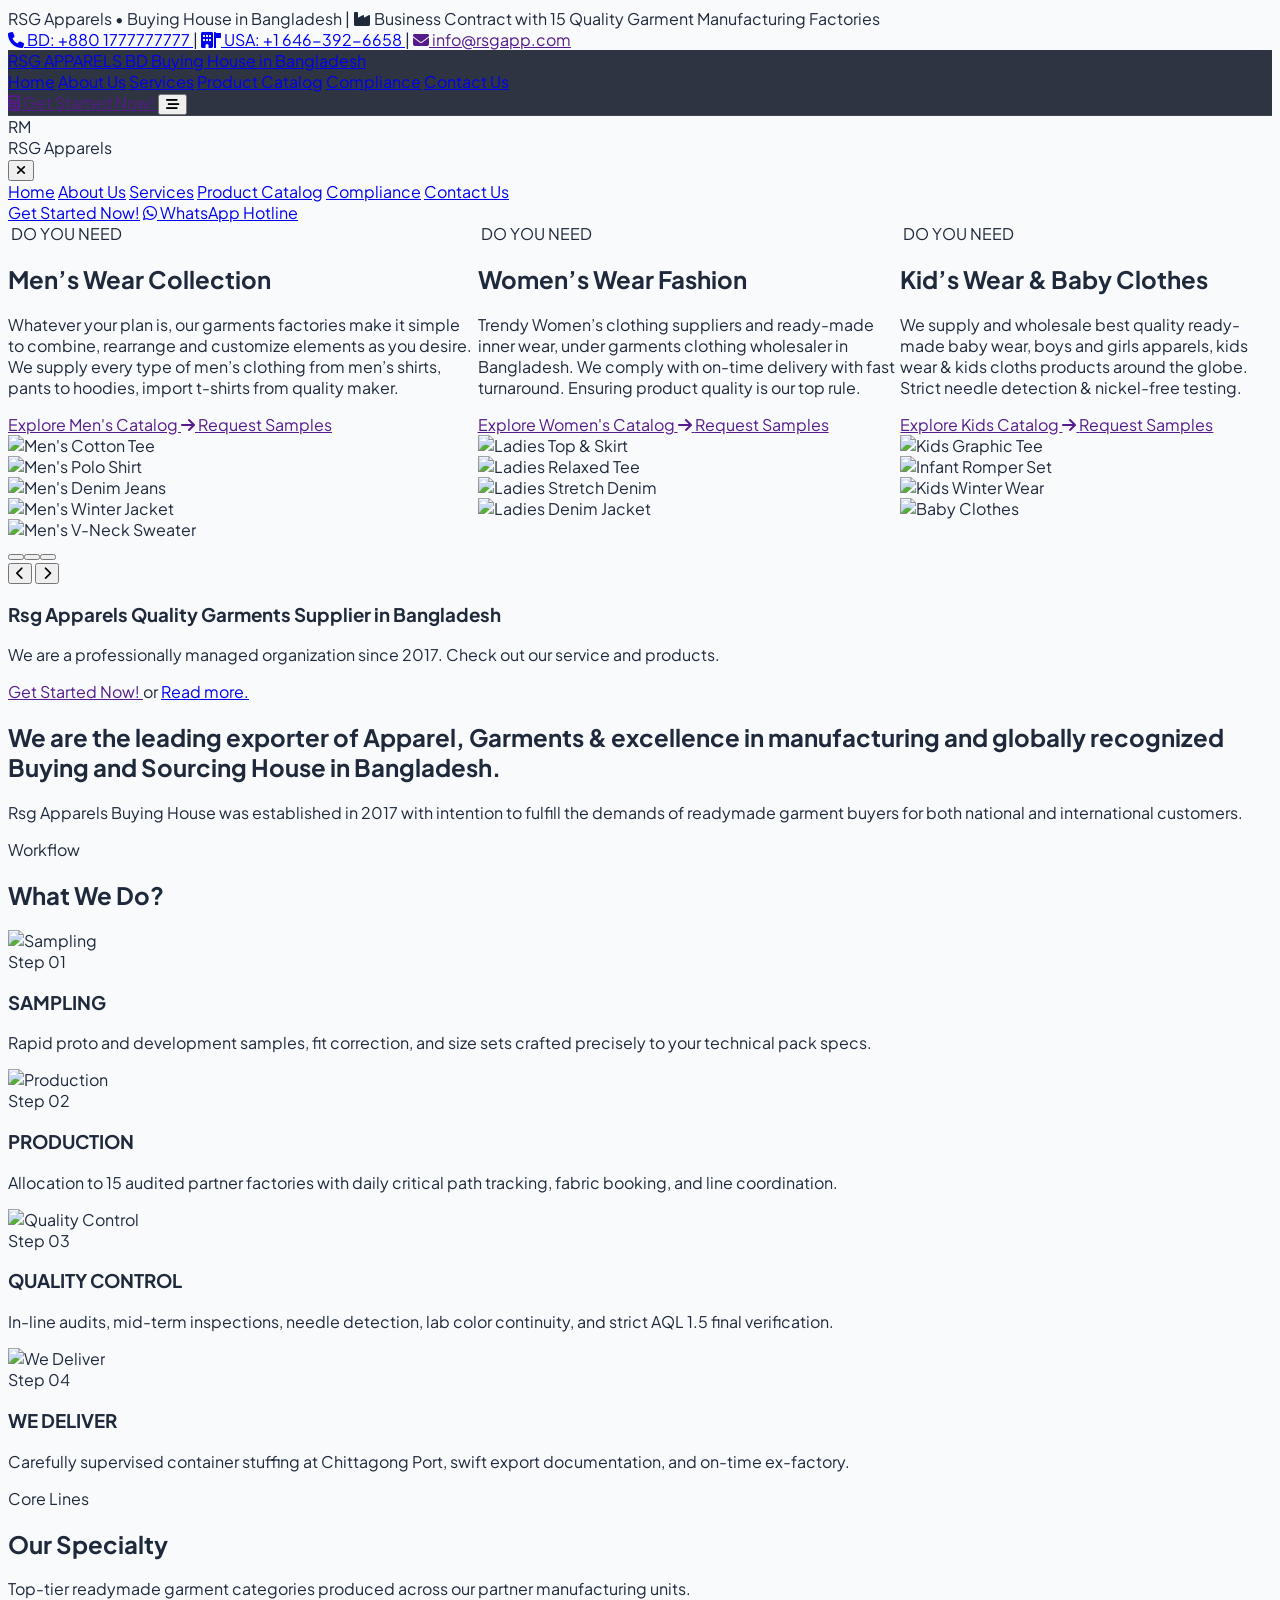
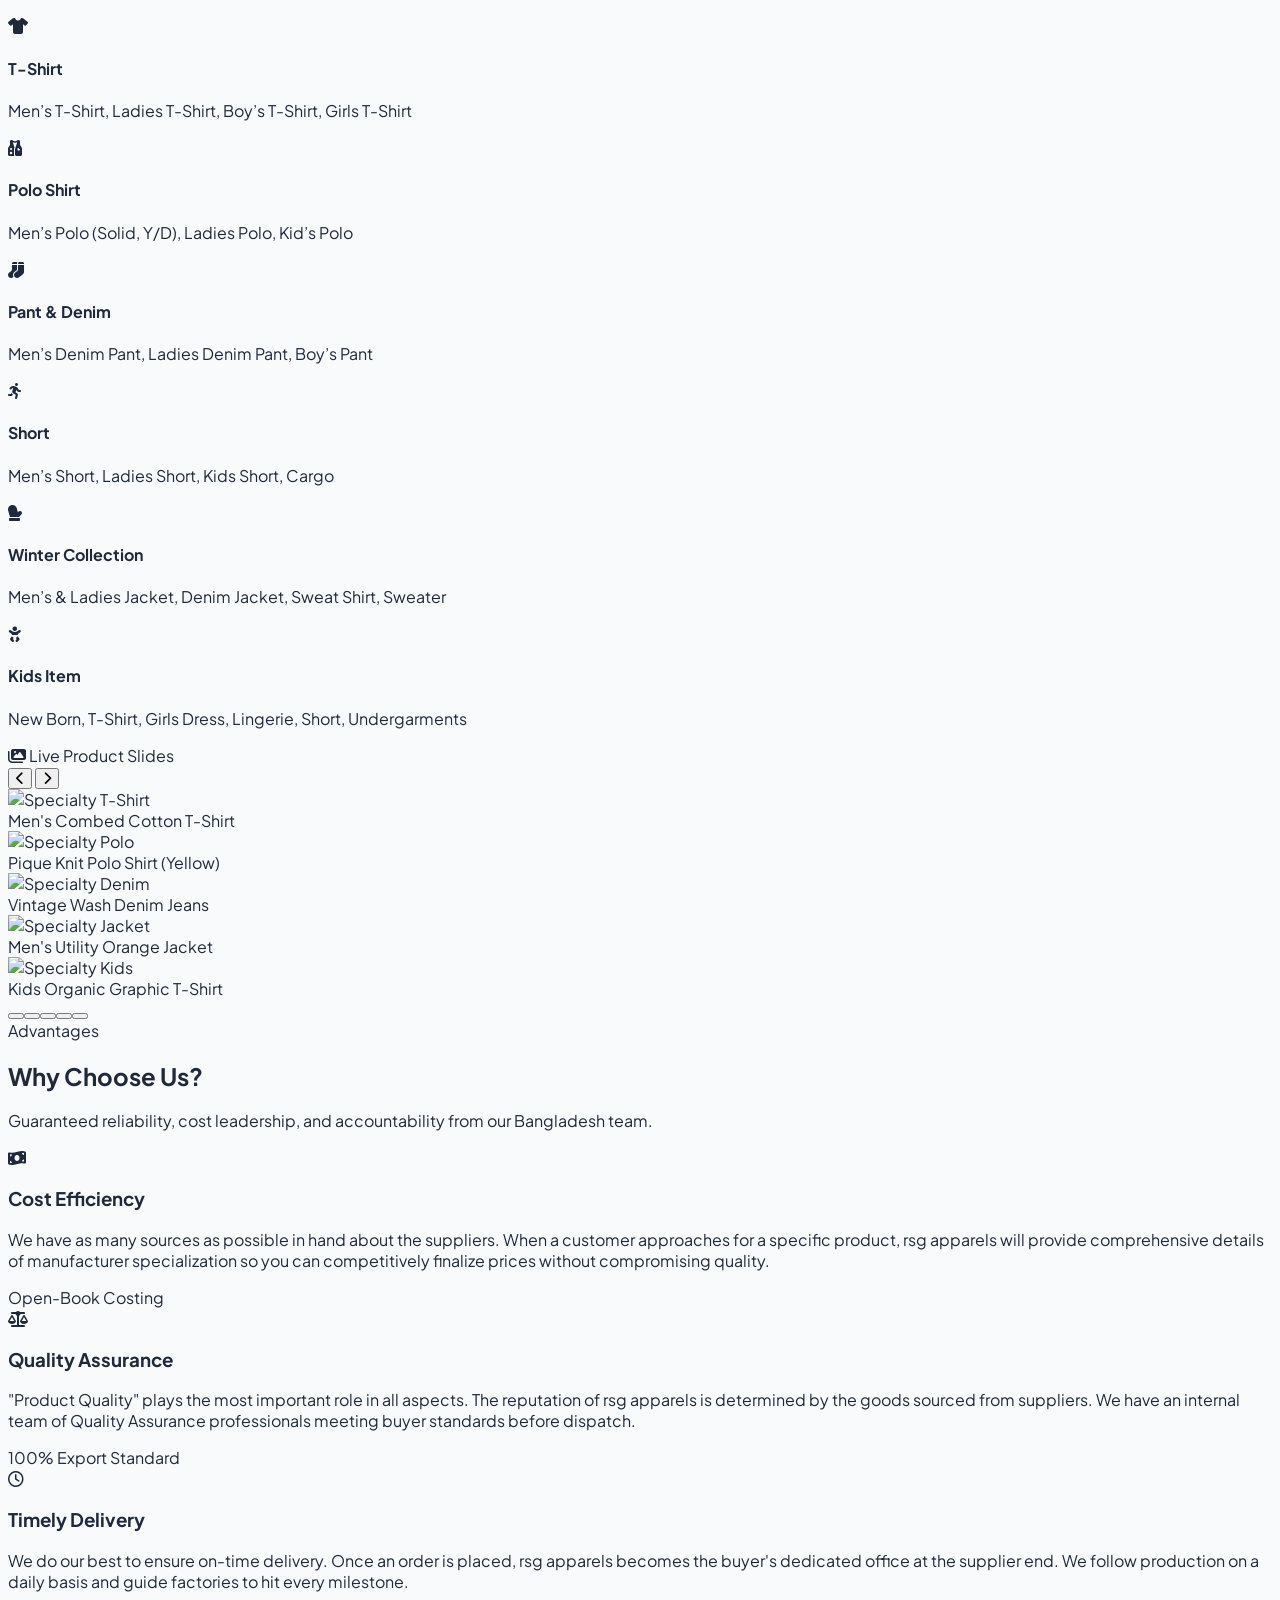
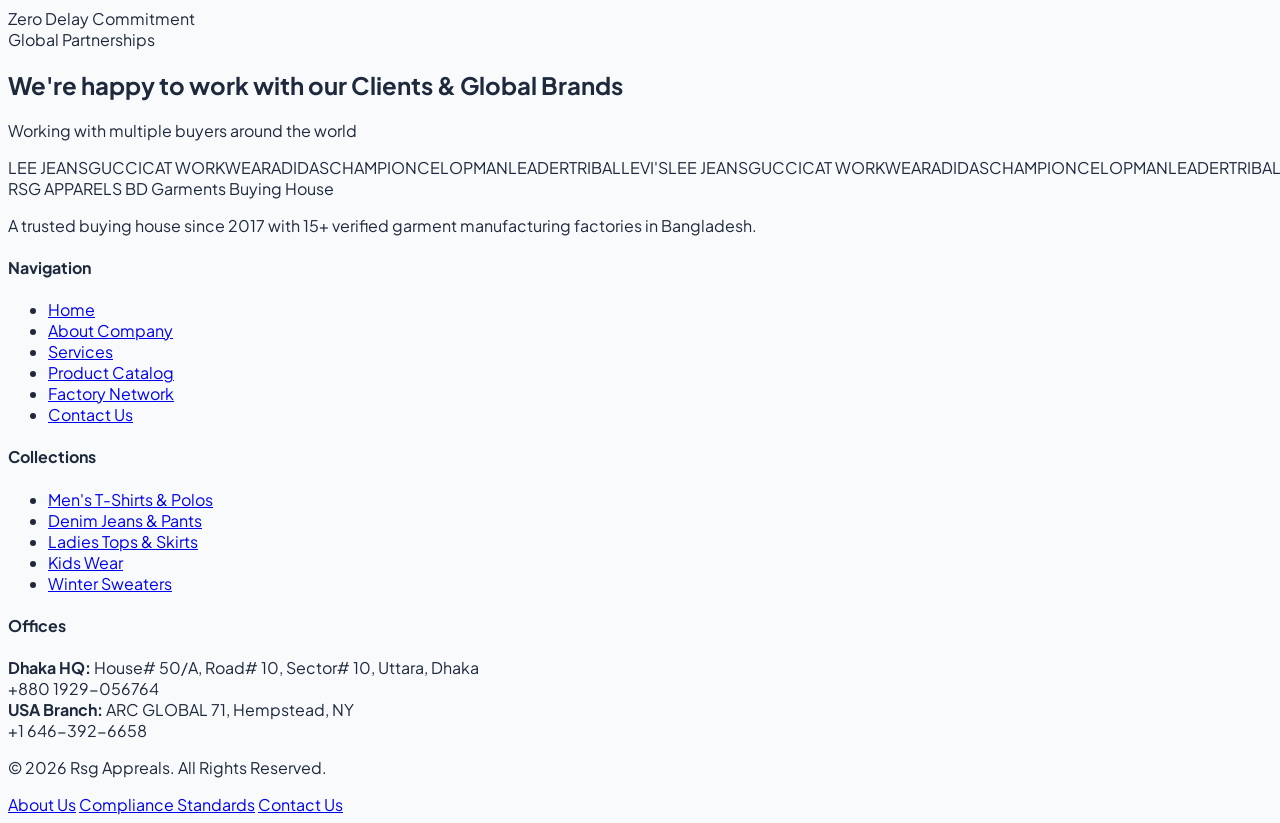
==== index.html @ 6ff05deb "first commit" ====
<!DOCTYPE html>
<html lang="en" class="scroll-smooth">
<head>
  <meta charset="UTF-8">
  <meta name="viewport" content="width=device-width, initial-scale=1.0">
  <title>Home - RSG Apparels | Buying House in Bangladesh</title>
  <meta name="description" content="RSG Apparels is a quality garments supplier and leading exporter of apparel in Bangladesh. Specialized in T-Shirts, Polo Shirts, Denim, Kids wear and Sweaters since 2017.">
  <link rel="canonical" href="">

  <!-- Tailwind CSS CDN -->
  <script src="https://cdn.tailwindcss.com"></script>
  <script>
    tailwind.config = {
      theme: {
        extend: {
          colors: {
            brand: {
              50: '#eff6ff',
              100: '#dbeafe',
              500: '#3b82f6',
              600: '#2563eb',
              700: '#1d4ed8',
              800: '#1e40af',
              900: '#1e3a8a',
              950: '#0f172a',
            },
            accent: {
              amber: '#d97706',
              gold: '#f59e0b',
              navy: '#0b1120',
              slate: '#0f172a'
            }
          },
          fontFamily: {
            sans: ['"Plus Jakarta Sans"', 'sans-serif'],
            editorial: ['"Playfair Display"', 'serif'],
          }
        }
      }
    }
  </script>
  <link rel="stylesheet" href="https://cdnjs.cloudflare.com/ajax/libs/font-awesome/6.5.1/css/all.min.css">
  <link rel="stylesheet" href="assets/css/style.css">
</head>
<body class="bg-slate-50 text-slate-800 antialiased selection:bg-blue-600 selection:text-white">

  <!-- 1. TOP ANNOUNCEMENT BAR -->
  <div class="bg-slate-950 text-slate-300 text-xs py-2 px-4 border-b border-slate-800/80">
    <div class="max-w-7xl mx-auto flex flex-col md:flex-row justify-between items-center gap-2">
      <div class="flex items-center gap-6">
        <span class="flex items-center gap-2">
          <span class="w-2 h-2 rounded-full bg-emerald-400 animate-pulse"></span>
          <span class="font-medium text-slate-200">RSG Apparels  &bull; Buying House in Bangladesh</span>
        </span>
        <span class="hidden lg:inline-block text-slate-600">|</span>
        <span class="hidden lg:flex items-center gap-1.5 text-slate-400">
          <i class="fa-solid fa-industry text-blue-400"></i> Business Contract with 15 Quality Garment Manufacturing Factories
        </span>
      </div>

      <div class="flex items-center gap-4 text-slate-300 text-[11px]">
        <a href="tel:+8801777777777" class="hover:text-amber-400 transition flex items-center gap-1">
          <i class="fa-solid fa-phone text-blue-400"></i> BD: +880 1777777777
        </a>
        <span class="text-slate-600">|</span>
        <a href="tel:+16463926658" class="hover:text-amber-400 transition flex items-center gap-1">
          <i class="fa-solid fa-building-flag text-amber-400"></i> USA: +1 646-392-6658
        </a>
        <span class="text-slate-600">|</span>
        <a href="" class="hover:text-blue-400 transition flex items-center gap-1">
          <i class="fa-solid fa-envelope text-blue-400"></i> info@rsgapp.com
        </a>
      </div>
    </div>
  </div>

  <!-- 2. MAIN NAVIGATION -->
  <header id="main-navbar" class="glass-nav fixed top-0 left-0 right-0 z-40 transition-all duration-300 py-4 mt-8">
    <div class="max-w-7xl mx-auto px-4 sm:px-6 lg:px-8 flex items-center justify-between">
      <!-- Logo -->
      <a href="index.html" class="flex items-center gap-3 group">
        <!-- <div class="w-10 h-10 rounded-xl bg-gradient-to-br from-blue-600 to-indigo-700 flex items-center justify-center text-white font-black text-xl shadow-lg shadow-blue-500/30 group-hover:scale-105 transition">
          RM
        </div> -->
        <div>
          <span class="text-lg font-extrabold tracking-tight text-white block leading-none">
            RSG APPARELS <span class="text-amber-400 font-semibold">BD</span>
          </span>
          <span class="text-[10px] tracking-widest uppercase text-slate-400 font-medium block mt-0.5">
            Buying House in Bangladesh
          </span>
        </div>
      </a>

      <!-- Desktop Nav Menu -->
      <nav class="hidden lg:flex items-center gap-8">
        <a href="index.html" class="text-sm font-semibold text-blue-400 transition">Home</a>
        <a href="about.html" class="text-sm font-medium text-slate-200 hover:text-white transition">About Us</a>
        <a href="#" class="text-sm font-medium text-slate-200 hover:text-white transition">Services</a>
        <a href="#" class="text-sm font-medium text-slate-200 hover:text-white transition">Product Catalog</a>
        <a href="#" class="text-sm font-medium text-slate-200 hover:text-white transition">Compliance</a>
        <a href="#" class="text-sm font-medium text-slate-200 hover:text-white transition">Contact Us</a>
      </nav>

      <!-- Action Button & Mobile Toggle -->
      <div class="flex items-center gap-3">
        <a href="" class="hidden sm:inline-flex items-center gap-2 px-4 py-2.5 rounded-xl bg-gradient-to-r from-blue-600 to-blue-700 hover:from-blue-500 hover:to-blue-600 text-white text-xs font-bold uppercase tracking-wider shadow-lg shadow-blue-600/30 transition">
          <i class="fa-solid fa-calculator"></i> Get Started Now!
        </a>
        <button id="mobile-menu-open" class="lg:hidden p-2 text-slate-200 hover:text-white focus:outline-none" aria-label="Open menu">
          <i class="fa-solid fa-bars-staggered text-xl"></i>
        </button>
      </div>
    </div>
  </header>

  <!-- MOBILE MENU DRAWER -->
  <div id="mobile-backdrop" class="fixed inset-0 bg-slate-950/80 backdrop-blur-sm z-50 hidden transition-opacity"></div>
  <div id="mobile-drawer" class="fixed top-0 right-0 bottom-0 w-80 bg-slate-900 border-l border-slate-800 z-50 p-6 flex flex-col justify-between transform translate-x-full transition-transform duration-300 ease-in-out">
    <div>
      <div class="flex items-center justify-between pb-6 border-b border-slate-800">
        <div class="flex items-center gap-2">
          <div class="w-8 h-8 rounded-lg bg-blue-600 flex items-center justify-center text-white font-bold text-sm">RM</div>
          <span class="font-bold text-white text-sm">RSG Apparels </span>
        </div>
        <button id="mobile-menu-close" class="text-slate-400 hover:text-white p-2">
          <i class="fa-solid fa-xmark text-lg"></i>
        </button>
      </div>

      <div class="py-6 flex flex-col gap-4">
        <a href="index.html" class="text-blue-400 font-semibold text-sm">Home</a>
        <a href="about.html" class="text-slate-300 hover:text-white text-sm">About Us</a>
        <a href="#" class="text-slate-300 hover:text-white text-sm">Services</a>
        <a href="#" class="text-slate-300 hover:text-white text-sm">Product Catalog</a>
        <a href="#" class="text-slate-300 hover:text-white text-sm">Compliance</a>
        <a href="#" class="text-slate-300 hover:text-white text-sm">Contact Us</a>
      </div>
    </div>

    <div class="pt-6 border-t border-slate-800 flex flex-col gap-3">
      <a href="contact.html#rfq-section" class="w-full py-3 bg-blue-600 text-white text-xs font-bold uppercase text-center rounded-xl">Get Started Now!</a>
      <a href="https://wa.me/8801777777777" target="_blank" class="w-full py-3 bg-emerald-600 text-white text-xs font-bold uppercase text-center rounded-xl flex items-center justify-center gap-2">
        <i class="fa-brands fa-whatsapp text-sm"></i> WhatsApp Hotline
      </a>
    </div>
  </div>

  <!-- 3. HERO SLIDER (Product Images + Short Text with Interactive Navigation) -->
  <section class="relative bg-slate-950 pt-28 pb-10 overflow-hidden text-white min-h-[640px] flex items-center">
    
    <!-- Ambient mesh gradients behind slider -->
    <div class="absolute top-1/3 left-1/4 w-96 h-96 bg-blue-600/15 rounded-full blur-3xl pointer-events-none"></div>
    <div class="absolute bottom-10 right-1/4 w-96 h-96 bg-amber-500/10 rounded-full blur-3xl pointer-events-none"></div>

    <div id="hero-slider" class="relative max-w-7xl mx-auto px-4 sm:px-6 lg:px-8 w-full z-10 py-4 sm:py-8">
      
      <!-- Slider Track Wrapper (Clean horizontal viewport) -->
      <div class="overflow-hidden w-full relative rounded-2xl">
        <div id="hero-track" class="hero-slider-track flex items-stretch">
          
          <!-- Slide 1: Men's Wear -->
          <div class="hero-slide w-full flex-shrink-0 min-w-full grid grid-cols-1 lg:grid-cols-12 gap-6 lg:gap-10 items-center">
            <div class="lg:col-span-6 space-y-3 sm:space-y-4">
              <div class="inline-flex items-center gap-2 px-3 py-1 rounded-full bg-blue-900/50 border border-blue-500/30 text-blue-300 text-xs font-semibold">
                <i class="fa-solid fa-sparkles text-amber-400"></i> DO YOU NEED
              </div>
              <h1 class="text-3xl sm:text-4xl lg:text-6xl font-extrabold tracking-tight text-white leading-tight">
                Men’s Wear <span class="text-transparent bg-clip-text bg-gradient-to-r from-blue-400 to-sky-300">Collection</span>
              </h1>
              <p class="text-sm sm:text-base text-slate-300 leading-relaxed max-w-xl font-normal">
                Whatever your plan is, our garments factories make it simple to combine, rearrange and customize elements as you desire. We supply every type of men’s clothing from men’s shirts, pants to hoodies, import t-shirts from quality maker.
              </p>
              <div class="pt-2 flex flex-wrap gap-3 sm:gap-4 items-center">
                <a href="" class="px-5 sm:px-6 py-3 sm:py-3.5 rounded-xl bg-blue-600 hover:bg-blue-500 text-white font-bold text-xs uppercase tracking-wider shadow-lg shadow-blue-600/30 transition flex items-center gap-2">
                  <span>Explore Men's Catalog</span>
                  <i class="fa-solid fa-arrow-right text-xs"></i>
                </a>
                <a href="" class="px-5 sm:px-6 py-3 sm:py-3.5 rounded-xl bg-slate-800 hover:bg-slate-700 text-white font-semibold text-xs uppercase tracking-wider border border-slate-700 transition">
                  Request Samples
                </a>
              </div>
            </div>
            
            <div class="lg:col-span-6">
              <div class="grid grid-cols-3 gap-2.5 sm:gap-3 p-2.5 sm:p-3 bg-slate-900/60 rounded-2xl sm:rounded-3xl border border-slate-800 backdrop-blur-md">
                <div class="overflow-hidden rounded-xl sm:rounded-2xl h-36 sm:h-44 bg-slate-800">
                  <img src="https://images.unsplash.com/photo-1521572267360-ee0c2909d518?auto=format&fit=crop&w=600&q=80" alt="Men's Cotton Tee" class="w-full h-full object-cover hover:scale-110 transition duration-500">
                </div>
                <div class="overflow-hidden rounded-xl sm:rounded-2xl h-36 sm:h-44 bg-slate-800">
                  <img src="https://images.unsplash.com/photo-1581655353564-df123a1eb820?auto=format&fit=crop&w=600&q=80" alt="Men's Polo Shirt" class="w-full h-full object-cover hover:scale-110 transition duration-500">
                </div>
                <div class="overflow-hidden rounded-xl sm:rounded-2xl h-36 sm:h-44 bg-slate-800">
                  <img src="https://images.unsplash.com/photo-1542272604-787c3835535d?auto=format&fit=crop&w=600&q=80" alt="Men's Denim Jeans" class="w-full h-full object-cover hover:scale-110 transition duration-500">
                </div>
                <div class="col-span-2 overflow-hidden rounded-xl sm:rounded-2xl h-36 sm:h-44 bg-slate-800">
                  <img src="https://images.unsplash.com/photo-1548883354-7622d03aca27?auto=format&fit=crop&w=800&q=80" alt="Men's Winter Jacket" class="w-full h-full object-cover hover:scale-110 transition duration-500">
                </div>
                <div class="overflow-hidden rounded-xl sm:rounded-2xl h-36 sm:h-44 bg-slate-800">
                  <img src="https://images.unsplash.com/photo-1620799140408-edc6dcb6d633?auto=format&fit=crop&w=600&q=80" alt="Men's V-Neck Sweater" class="w-full h-full object-cover hover:scale-110 transition duration-500">
                </div>
              </div>
            </div>
          </div>

          <!-- Slide 2: Women's Wear -->
          <div class="hero-slide w-full flex-shrink-0 min-w-full grid grid-cols-1 lg:grid-cols-12 gap-6 lg:gap-10 items-center">
            <div class="lg:col-span-6 space-y-3 sm:space-y-4">
              <div class="inline-flex items-center gap-2 px-3 py-1 rounded-full bg-pink-900/40 border border-pink-500/30 text-pink-300 text-xs font-semibold">
                <i class="fa-solid fa-sparkles text-amber-400"></i> DO YOU NEED
              </div>
              <h2 class="text-3xl sm:text-4xl lg:text-6xl font-extrabold tracking-tight text-white leading-tight">
                Women’s Wear <span class="text-transparent bg-clip-text bg-gradient-to-r from-pink-400 to-amber-300">Fashion</span>
              </h2>
              <p class="text-sm sm:text-base text-slate-300 leading-relaxed max-w-xl font-normal">
                Trendy Women’s clothing suppliers and ready-made inner wear, under garments clothing wholesaler in Bangladesh. We comply with on-time delivery with fast turnaround. Ensuring product quality is our top rule.
              </p>
              <div class="pt-2 flex flex-wrap gap-3 sm:gap-4 items-center">
                <a href="" class="px-5 sm:px-6 py-3 sm:py-3.5 rounded-xl bg-pink-600 hover:bg-pink-500 text-white font-bold text-xs uppercase tracking-wider shadow-lg shadow-pink-600/30 transition flex items-center gap-2">
                  <span>Explore Women's Catalog</span>
                  <i class="fa-solid fa-arrow-right text-xs"></i>
                </a>
                <a href="" class="px-5 sm:px-6 py-3 sm:py-3.5 rounded-xl bg-slate-800 hover:bg-slate-700 text-white font-semibold text-xs uppercase tracking-wider border border-slate-700 transition">
                  Request Samples
                </a>
              </div>
            </div>
            
            <div class="lg:col-span-6">
              <div class="grid grid-cols-3 gap-2.5 sm:gap-3 p-2.5 sm:p-3 bg-slate-900/60 rounded-2xl sm:rounded-3xl border border-slate-800 backdrop-blur-md">
                <div class="col-span-2 overflow-hidden rounded-xl sm:rounded-2xl h-36 sm:h-44 bg-slate-800">
                  <img src="https://images.unsplash.com/photo-1515886657613-9f3515b0c78f?auto=format&fit=crop&w=800&q=80" alt="Ladies Top & Skirt" class="w-full h-full object-cover hover:scale-110 transition duration-500">
                </div>
                <div class="overflow-hidden rounded-xl sm:rounded-2xl h-36 sm:h-44 bg-slate-800">
                  <img src="https://images.unsplash.com/photo-1503342217505-b0a15ec3261c?auto=format&fit=crop&w=600&q=80" alt="Ladies Relaxed Tee" class="w-full h-full object-cover hover:scale-110 transition duration-500">
                </div>
                <div class="overflow-hidden rounded-xl sm:rounded-2xl h-36 sm:h-44 bg-slate-800">
                  <img src="https://images.unsplash.com/photo-1541099649105-f69ad21f3246?auto=format&fit=crop&w=600&q=80" alt="Ladies Stretch Denim" class="w-full h-full object-cover hover:scale-110 transition duration-500">
                </div>
                <div class="col-span-2 overflow-hidden rounded-xl sm:rounded-2xl h-36 sm:h-44 bg-slate-800">
                  <img src="https://images.unsplash.com/photo-1525457136159-8878648a7ad0?auto=format&fit=crop&w=800&q=80" alt="Ladies Denim Jacket" class="w-full h-full object-cover hover:scale-110 transition duration-500">
                </div>
              </div>
            </div>
          </div>

          <!-- Slide 3: Kid's Wear -->
          <div class="hero-slide w-full flex-shrink-0 min-w-full grid grid-cols-1 lg:grid-cols-12 gap-6 lg:gap-10 items-center">
            <div class="lg:col-span-6 space-y-3 sm:space-y-4">
              <div class="inline-flex items-center gap-2 px-3 py-1 rounded-full bg-emerald-900/40 border border-emerald-500/30 text-emerald-300 text-xs font-semibold">
                <i class="fa-solid fa-sparkles text-amber-400"></i> DO YOU NEED
              </div>
              <h2 class="text-3xl sm:text-4xl lg:text-6xl font-extrabold tracking-tight text-white leading-tight">
                Kid’s Wear <span class="text-transparent bg-clip-text bg-gradient-to-r from-emerald-400 to-amber-300">& Baby Clothes</span>
              </h2>
              <p class="text-sm sm:text-base text-slate-300 leading-relaxed max-w-xl font-normal">
                We supply and wholesale best quality ready-made baby wear, boys and girls apparels, kids wear & kids cloths products around the globe. Strict needle detection & nickel-free testing.
              </p>
              <div class="pt-2 flex flex-wrap gap-3 sm:gap-4 items-center">
                <a href="" class="px-5 sm:px-6 py-3 sm:py-3.5 rounded-xl bg-emerald-600 hover:bg-emerald-500 text-white font-bold text-xs uppercase tracking-wider shadow-lg shadow-emerald-600/30 transition flex items-center gap-2">
                  <span>Explore Kids Catalog</span>
                  <i class="fa-solid fa-arrow-right text-xs"></i>
                </a>
                <a href="" class="px-5 sm:px-6 py-3 sm:py-3.5 rounded-xl bg-slate-800 hover:bg-slate-700 text-white font-semibold text-xs uppercase tracking-wider border border-slate-700 transition">
                  Request Samples
                </a>
              </div>
            </div>
            
            <div class="lg:col-span-6">
              <div class="grid grid-cols-3 gap-2.5 sm:gap-3 p-2.5 sm:p-3 bg-slate-900/60 rounded-2xl sm:rounded-3xl border border-slate-800 backdrop-blur-md">
                <div class="overflow-hidden rounded-xl sm:rounded-2xl h-36 sm:h-44 bg-slate-800">
                  <img src="https://images.unsplash.com/photo-1519457431-44ccd64a579b?auto=format&fit=crop&w=600&q=80" alt="Kids Graphic Tee" class="w-full h-full object-cover hover:scale-110 transition duration-500">
                </div>
                <div class="col-span-2 overflow-hidden rounded-xl sm:rounded-2xl h-36 sm:h-44 bg-slate-800">
                  <img src="https://images.unsplash.com/photo-1522771930-78848d9293e8?auto=format&fit=crop&w=800&q=80" alt="Infant Romper Set" class="w-full h-full object-cover hover:scale-110 transition duration-500">
                </div>
                <div class="col-span-2 overflow-hidden rounded-xl sm:rounded-2xl h-36 sm:h-44 bg-slate-800">
                  <img src="https://images.unsplash.com/photo-1596870230751-ebdfce98ec42?auto=format&fit=crop&w=800&q=80" alt="Kids Winter Wear" class="w-full h-full object-cover hover:scale-110 transition duration-500">
                </div>
                <div class="overflow-hidden rounded-xl sm:rounded-2xl h-36 sm:h-44 bg-slate-800">
                  <img src="https://images.unsplash.com/photo-1503919545889-aef636e10ad4?auto=format&fit=crop&w=600&q=80" alt="Baby Clothes" class="w-full h-full object-cover hover:scale-110 transition duration-500">
                </div>
              </div>
            </div>
          </div>

        </div>
      </div>

      <!-- Slider Controls (Safely isolated below slides track, never overlapped) -->
      <div class="mt-6 sm:mt-8 pt-4 flex items-center justify-between border-t border-slate-800/80 relative z-20">
        <!-- Dots container -->
        <div id="hero-dots" class="flex items-center gap-2"></div>

        <!-- Navigation Buttons -->
        <div class="flex items-center gap-3">
          <button id="hero-prev" class="w-10 h-10 rounded-full bg-slate-900/90 hover:bg-blue-600 active:scale-95 border border-slate-700 text-white flex items-center justify-center transition shadow-md cursor-pointer touch-manipulation" aria-label="Previous Slide">
            <i class="fa-solid fa-chevron-left text-xs"></i>
          </button>
          <button id="hero-next" class="w-10 h-10 rounded-full bg-slate-900/90 hover:bg-blue-600 active:scale-95 border border-slate-700 text-white flex items-center justify-center transition shadow-md cursor-pointer touch-manipulation" aria-label="Next Slide">
            <i class="fa-solid fa-chevron-right text-xs"></i>
          </button>
        </div>
      </div>

    </div>
  </section>

  <!-- 4. INTRO SECTION & WHAT WE DO -->
  <section class="py-16 bg-white border-b border-slate-200">
    <div class="max-w-7xl mx-auto px-4 sm:px-6 lg:px-8">
      
      <!-- Short Intro Line -->
      <div class="bg-blue-50/70 border border-blue-100 rounded-3xl p-6 sm:p-8 mb-16 flex flex-col md:flex-row items-center justify-between gap-6">
        <div class="space-y-1 text-center md:text-left">
          <h3 class="text-xl sm:text-2xl font-black text-slate-900">
            <span class="text-blue-600">Rsg Apparels </span> Quality Garments Supplier in <span class="text-slate-900 font-extrabold">Bangladesh</span>
          </h3>
          <p class="text-xs sm:text-sm text-slate-600">
            We are a professionally managed organization since 2017. Check out our service and products.
          </p>
        </div>
        <div class="flex items-center gap-3">
          <a href="" class="px-5 py-2.5 bg-blue-600 hover:bg-blue-700 text-white text-xs font-bold uppercase rounded-xl transition shadow-md">
            Get Started Now!
          </a>
          <span class="text-xs text-slate-400">or</span>
          <a href="about.html" class="text-xs font-bold text-blue-600 hover:underline">Read more.</a>
        </div>
      </div>

      <!-- Headline Sentence & Word Rotator effect -->
      <div class="text-center max-w-4xl mx-auto mb-16 space-y-3">
        <h2 class="text-2xl sm:text-3xl font-extrabold text-slate-900 leading-snug">
          We are the leading exporter of Apparel, Garments & excellence in manufacturing and globally recognized Buying and Sourcing House in Bangladesh.
        </h2>
        <p class="text-xs sm:text-sm text-slate-500 max-w-2xl mx-auto">
          Rsg Apparels  Buying House was established in 2017 with intention to fulfill the demands of readymade garment buyers for both national and international customers.
        </p>
        <div class="w-24 h-1 bg-gradient-to-r from-transparent via-amber-500 to-transparent mx-auto mt-4"></div>
      </div>

      <!-- WHAT WE DO SECTION -->
      <div class="text-center mb-12">
        <span class="text-xs font-extrabold uppercase tracking-widest text-blue-600 bg-blue-50 px-3 py-1 rounded-full">
          Workflow
        </span>
        <h2 class="text-3xl font-extrabold text-slate-900 tracking-tight mt-2">
          What <strong class="text-blue-600">We Do?</strong>
        </h2>
      </div>

      <!-- 4 Stages: SAMPLING, PRODUCTION, QUALITY CONTROL, WE DELIVER -->
      <div class="grid grid-cols-1 sm:grid-cols-2 lg:grid-cols-4 gap-6">
        
        <!-- Step 1: SAMPLING -->
        <div class="group bg-slate-50 border border-slate-200 rounded-3xl p-6 hover:shadow-xl hover:border-blue-500 transition-all duration-300 flex flex-col items-center text-center">
          <div class="w-24 h-24 rounded-2xl overflow-hidden mb-4 shadow-md bg-white p-2">
            <img src="https://images.unsplash.com/photo-1509631179647-0177331693ae?auto=format&fit=crop&w=400&q=80" alt="Sampling" class="w-full h-full object-cover rounded-xl group-hover:scale-110 transition duration-500">
          </div>
          <span class="text-[10px] font-bold text-blue-600 uppercase tracking-widest mb-1">Step 01</span>
          <h3 class="text-base font-extrabold text-slate-900 uppercase tracking-wider">SAMPLING</h3>
          <p class="text-xs text-slate-500 mt-2 leading-relaxed">
            Rapid proto and development samples, fit correction, and size sets crafted precisely to your technical pack specs.
          </p>
        </div>

        <!-- Step 2: PRODUCTION -->
        <div class="group bg-slate-50 border border-slate-200 rounded-3xl p-6 hover:shadow-xl hover:border-blue-500 transition-all duration-300 flex flex-col items-center text-center">
          <div class="w-24 h-24 rounded-2xl overflow-hidden mb-4 shadow-md bg-white p-2">
            <img src="https://images.unsplash.com/photo-1556905055-8f358a7a47b2?auto=format&fit=crop&w=400&q=80" alt="Production" class="w-full h-full object-cover rounded-xl group-hover:scale-110 transition duration-500">
          </div>
          <span class="text-[10px] font-bold text-blue-600 uppercase tracking-widest mb-1">Step 02</span>
          <h3 class="text-base font-extrabold text-slate-900 uppercase tracking-wider">PRODUCTION</h3>
          <p class="text-xs text-slate-500 mt-2 leading-relaxed">
            Allocation to 15 audited partner factories with daily critical path tracking, fabric booking, and line coordination.
          </p>
        </div>

        <!-- Step 3: QUALITY CONTROL -->
        <div class="group bg-slate-50 border border-slate-200 rounded-3xl p-6 hover:shadow-xl hover:border-blue-500 transition-all duration-300 flex flex-col items-center text-center">
          <div class="w-24 h-24 rounded-2xl overflow-hidden mb-4 shadow-md bg-white p-2">
            <img src="https://images.unsplash.com/photo-1582719478250-c89cae4dc85b?auto=format&fit=crop&w=400&q=80" alt="Quality Control" class="w-full h-full object-cover rounded-xl group-hover:scale-110 transition duration-500">
          </div>
          <span class="text-[10px] font-bold text-blue-600 uppercase tracking-widest mb-1">Step 03</span>
          <h3 class="text-base font-extrabold text-slate-900 uppercase tracking-wider">QUALITY CONTROL</h3>
          <p class="text-xs text-slate-500 mt-2 leading-relaxed">
            In-line audits, mid-term inspections, needle detection, lab color continuity, and strict AQL 1.5 final verification.
          </p>
        </div>

        <!-- Step 4: WE DELIVER -->
        <div class="group bg-slate-50 border border-slate-200 rounded-3xl p-6 hover:shadow-xl hover:border-blue-500 transition-all duration-300 flex flex-col items-center text-center">
          <div class="w-24 h-24 rounded-2xl overflow-hidden mb-4 shadow-md bg-white p-2">
            <img src="https://images.unsplash.com/photo-1578575437130-527eed3abbec?auto=format&fit=crop&w=400&q=80" alt="We Deliver" class="w-full h-full object-cover rounded-xl group-hover:scale-110 transition duration-500">
          </div>
          <span class="text-[10px] font-bold text-blue-600 uppercase tracking-widest mb-1">Step 04</span>
          <h3 class="text-base font-extrabold text-slate-900 uppercase tracking-wider">WE DELIVER</h3>
          <p class="text-xs text-slate-500 mt-2 leading-relaxed">
            Carefully supervised container stuffing at Chittagong Port, swift export documentation, and on-time ex-factory.
          </p>
        </div>

      </div>

    </div>
  </section>

  <!-- 5. OUR SPECIALTY + SLIDING PRODUCT IMAGE CAROUSEL -->
  <section class="py-20 bg-slate-50 border-b border-slate-200">
    <div class="max-w-7xl mx-auto px-4 sm:px-6 lg:px-8">
      
      <div class="grid grid-cols-1 lg:grid-cols-12 gap-12 items-center">
        
        <!-- Left Column: Specialty Categories (8 Cols) -->
        <div class="lg:col-span-7 space-y-6">
          <div>
            <span class="text-xs font-extrabold uppercase tracking-widest text-blue-600 bg-blue-100/60 px-3 py-1 rounded-full">
              Core Lines
            </span>
            <h2 class="text-3xl font-extrabold text-slate-900 tracking-tight mt-2">
              Our <strong class="text-blue-600">Specialty</strong>
            </h2>
            <p class="text-xs text-slate-500 mt-1">
              Top-tier readymade garment categories produced across our partner manufacturing units.
            </p>
          </div>

          <!-- Specialty Grid -->
          <div class="grid grid-cols-1 sm:grid-cols-2 gap-4">
            
            <!-- Item 1: T-Shirt -->
            <div class="p-4 bg-white rounded-2xl border border-slate-200 shadow-sm hover:border-blue-500 transition flex items-start gap-3.5">
              <div class="w-10 h-10 rounded-xl bg-blue-50 text-blue-600 flex items-center justify-center font-bold flex-shrink-0">
                <i class="fa-solid fa-shirt"></i>
              </div>
              <div>
                <h4 class="font-bold text-slate-900 text-sm text-blue-600">T-Shirt</h4>
                <p class="text-xs text-slate-500 mt-0.5">Men’s T-Shirt, Ladies T-Shirt, Boy’s T-Shirt, Girls T-Shirt</p>
              </div>
            </div>

            <!-- Item 2: Polo Shirt -->
            <div class="p-4 bg-white rounded-2xl border border-slate-200 shadow-sm hover:border-blue-500 transition flex items-start gap-3.5">
              <div class="w-10 h-10 rounded-xl bg-blue-50 text-blue-600 flex items-center justify-center font-bold flex-shrink-0">
                <i class="fa-solid fa-vest-patches"></i>
              </div>
              <div>
                <h4 class="font-bold text-slate-900 text-sm text-blue-600">Polo Shirt</h4>
                <p class="text-xs text-slate-500 mt-0.5">Men’s Polo (Solid, Y/D), Ladies Polo, Kid’s Polo</p>
              </div>
            </div>

            <!-- Item 3: Pant / Denim -->
            <div class="p-4 bg-white rounded-2xl border border-slate-200 shadow-sm hover:border-blue-500 transition flex items-start gap-3.5">
              <div class="w-10 h-10 rounded-xl bg-blue-50 text-blue-600 flex items-center justify-center font-bold flex-shrink-0">
                <i class="fa-solid fa-socks"></i>
              </div>
              <div>
                <h4 class="font-bold text-slate-900 text-sm text-blue-600">Pant & Denim</h4>
                <p class="text-xs text-slate-500 mt-0.5">Men’s Denim Pant, Ladies Denim Pant, Boy’s Pant</p>
              </div>
            </div>

            <!-- Item 4: Short -->
            <div class="p-4 bg-white rounded-2xl border border-slate-200 shadow-sm hover:border-blue-500 transition flex items-start gap-3.5">
              <div class="w-10 h-10 rounded-xl bg-blue-50 text-blue-600 flex items-center justify-center font-bold flex-shrink-0">
                <i class="fa-solid fa-person-running"></i>
              </div>
              <div>
                <h4 class="font-bold text-slate-900 text-sm text-blue-600">Short</h4>
                <p class="text-xs text-slate-500 mt-0.5">Men’s Short, Ladies Short, Kids Short, Cargo</p>
              </div>
            </div>

            <!-- Item 5: Winter Collection -->
            <div class="p-4 bg-white rounded-2xl border border-slate-200 shadow-sm hover:border-blue-500 transition flex items-start gap-3.5">
              <div class="w-10 h-10 rounded-xl bg-blue-50 text-blue-600 flex items-center justify-center font-bold flex-shrink-0">
                <i class="fa-solid fa-mitten"></i>
              </div>
              <div>
                <h4 class="font-bold text-slate-900 text-sm text-blue-600">Winter Collection</h4>
                <p class="text-xs text-slate-500 mt-0.5">Men’s & Ladies Jacket, Denim Jacket, Sweat Shirt, Sweater</p>
              </div>
            </div>

            <!-- Item 6: Kids Item -->
            <div class="p-4 bg-white rounded-2xl border border-slate-200 shadow-sm hover:border-blue-500 transition flex items-start gap-3.5">
              <div class="w-10 h-10 rounded-xl bg-blue-50 text-blue-600 flex items-center justify-center font-bold flex-shrink-0">
                <i class="fa-solid fa-baby"></i>
              </div>
              <div>
                <h4 class="font-bold text-slate-900 text-sm text-blue-600">Kids Item</h4>
                <p class="text-xs text-slate-500 mt-0.5">New Born, T-Shirt, Girls Dress, Lingerie, Short, Undergarments</p>
              </div>
            </div>

          </div>
        </div>

        <!-- Right Column: Sliding Product Images Carousel (5 Cols) -->
        <div class="lg:col-span-5">
          <div class="bg-white rounded-3xl p-4 border border-slate-200 shadow-xl">
            <div class="flex items-center justify-between px-2 pb-3 mb-2 border-b border-slate-100">
              <span class="text-xs font-bold text-slate-800 flex items-center gap-1.5">
                <i class="fa-solid fa-images text-blue-600"></i> Live Product Slides
              </span>
              <div class="flex items-center gap-2">
                <button id="spec-carousel-prev" class="w-7 h-7 rounded-full bg-slate-100 hover:bg-slate-200 flex items-center justify-center text-slate-600 text-xs transition" aria-label="Previous image">
                  <i class="fa-solid fa-chevron-left"></i>
                </button>
                <button id="spec-carousel-next" class="w-7 h-7 rounded-full bg-slate-100 hover:bg-slate-200 flex items-center justify-center text-slate-600 text-xs transition" aria-label="Next image">
                  <i class="fa-solid fa-chevron-right"></i>
                </button>
              </div>
            </div>

            <!-- Sliding Container -->
            <div id="specialty-carousel" class="relative h-80 rounded-2xl overflow-hidden bg-slate-100">
              <!-- Slide 1 -->
              <div class="specialty-slide absolute inset-0 transition-opacity duration-700">
                <img src="https://images.unsplash.com/photo-1521572267360-ee0c2909d518?auto=format&fit=crop&w=800&q=80" alt="Specialty T-Shirt" class="w-full h-full object-cover">
                <div class="absolute bottom-3 left-3 px-3 py-1 bg-slate-950/80 backdrop-blur-md rounded-lg text-white text-[11px] font-bold">
                  Men's Combed Cotton T-Shirt
                </div>
              </div>
              <!-- Slide 2 -->
              <div class="specialty-slide absolute inset-0 transition-opacity duration-700 opacity-0 pointer-events-none">
                <img src="https://images.unsplash.com/photo-1581655353564-df123a1eb820?auto=format&fit=crop&w=800&q=80" alt="Specialty Polo" class="w-full h-full object-cover">
                <div class="absolute bottom-3 left-3 px-3 py-1 bg-slate-950/80 backdrop-blur-md rounded-lg text-white text-[11px] font-bold">
                  Pique Knit Polo Shirt (Yellow)
                </div>
              </div>
              <!-- Slide 3 -->
              <div class="specialty-slide absolute inset-0 transition-opacity duration-700 opacity-0 pointer-events-none">
                <img src="https://images.unsplash.com/photo-1542272604-787c3835535d?auto=format&fit=crop&w=800&q=80" alt="Specialty Denim" class="w-full h-full object-cover">
                <div class="absolute bottom-3 left-3 px-3 py-1 bg-slate-950/80 backdrop-blur-md rounded-lg text-white text-[11px] font-bold">
                  Vintage Wash Denim Jeans
                </div>
              </div>
              <!-- Slide 4 -->
              <div class="specialty-slide absolute inset-0 transition-opacity duration-700 opacity-0 pointer-events-none">
                <img src="https://images.unsplash.com/photo-1548883354-7622d03aca27?auto=format&fit=crop&w=800&q=80" alt="Specialty Jacket" class="w-full h-full object-cover">
                <div class="absolute bottom-3 left-3 px-3 py-1 bg-slate-950/80 backdrop-blur-md rounded-lg text-white text-[11px] font-bold">
                  Men's Utility Orange Jacket
                </div>
              </div>
              <!-- Slide 5 -->
              <div class="specialty-slide absolute inset-0 transition-opacity duration-700 opacity-0 pointer-events-none">
                <img src="https://images.unsplash.com/photo-1519457431-44ccd64a579b?auto=format&fit=crop&w=800&q=80" alt="Specialty Kids" class="w-full h-full object-cover">
                <div class="absolute bottom-3 left-3 px-3 py-1 bg-slate-950/80 backdrop-blur-md rounded-lg text-white text-[11px] font-bold">
                  Kids Organic Graphic T-Shirt
                </div>
              </div>
            </div>

            <!-- Dots Indicator -->
            <div id="spec-carousel-dots" class="flex items-center justify-center gap-1.5 mt-3"></div>
          </div>
        </div>

      </div>

    </div>
  </section>

  <!-- 6. WHY CHOOSE US? -->
  <section class="py-20 bg-white border-b border-slate-200">
    <div class="max-w-7xl mx-auto px-4 sm:px-6 lg:px-8">
      
      <div class="text-center max-w-2xl mx-auto mb-16">
        <span class="text-xs font-extrabold uppercase tracking-widest text-blue-600 bg-blue-50 px-3 py-1 rounded-full">
          Advantages
        </span>
        <h2 class="text-3xl font-extrabold text-slate-900 tracking-tight mt-2">
          Why <strong class="text-blue-600">Choose Us?</strong>
        </h2>
        <p class="text-xs text-slate-500 mt-1">
          Guaranteed reliability, cost leadership, and accountability from our Bangladesh team.
        </p>
      </div>

      <div class="grid grid-cols-1 md:grid-cols-3 gap-8">
        
        <!-- Feature 1: Cost Efficiency -->
        <div class="p-8 rounded-3xl bg-slate-50 border border-slate-200 hover:shadow-xl hover:border-blue-500 transition-all duration-300 flex flex-col justify-between">
          <div class="space-y-3">
            <div class="w-12 h-12 rounded-2xl bg-blue-600/10 text-blue-600 flex items-center justify-center text-xl font-bold">
              <i class="fa-solid fa-money-bill-wave"></i>
            </div>
            <h3 class="text-xl font-bold text-slate-900">Cost Efficiency</h3>
            <p class="text-xs text-slate-600 leading-relaxed">
              We have as many sources as possible in hand about the suppliers. When a customer approaches for a specific product, rsg apparels  will provide comprehensive details of manufacturer specialization so you can competitively finalize prices without compromising quality.
            </p>
          </div>
          <div class="mt-6 pt-4 border-t border-slate-200 text-xs font-bold text-blue-600">
            Open-Book Costing
          </div>
        </div>

        <!-- Feature 2: Quality Assurance -->
        <div class="p-8 rounded-3xl bg-slate-50 border border-slate-200 hover:shadow-xl hover:border-blue-500 transition-all duration-300 flex flex-col justify-between">
          <div class="space-y-3">
            <div class="w-12 h-12 rounded-2xl bg-amber-500/10 text-amber-600 flex items-center justify-center text-xl font-bold">
              <i class="fa-solid fa-scale-balanced"></i>
            </div>
            <h3 class="text-xl font-bold text-slate-900">Quality Assurance</h3>
            <p class="text-xs text-slate-600 leading-relaxed">
              "Product Quality" plays the most important role in all aspects. The reputation of rsg apparels  is determined by the goods sourced from suppliers. We have an internal team of Quality Assurance professionals meeting buyer standards before dispatch.
            </p>
          </div>
          <div class="mt-6 pt-4 border-t border-slate-200 text-xs font-bold text-amber-600">
            100% Export Standard
          </div>
        </div>

        <!-- Feature 3: Timely Delivery -->
        <div class="p-8 rounded-3xl bg-slate-50 border border-slate-200 hover:shadow-xl hover:border-blue-500 transition-all duration-300 flex flex-col justify-between">
          <div class="space-y-3">
            <div class="w-12 h-12 rounded-2xl bg-emerald-500/10 text-emerald-600 flex items-center justify-center text-xl font-bold">
              <i class="fa-regular fa-clock"></i>
            </div>
            <h3 class="text-xl font-bold text-slate-900">Timely Delivery</h3>
            <p class="text-xs text-slate-600 leading-relaxed">
              We do our best to ensure on-time delivery. Once an order is placed, rsg apparels  becomes the buyer's dedicated office at the supplier end. We follow production on a daily basis and guide factories to hit every milestone.
            </p>
          </div>
          <div class="mt-6 pt-4 border-t border-slate-200 text-xs font-bold text-emerald-600">
            Zero Delay Commitment
          </div>
        </div>

      </div>

    </div>
  </section>

  <!-- 7. BRAND SLIDER (Brands worked with in animated slider) -->
  <section class="py-16 bg-slate-900 text-white overflow-hidden border-b border-slate-800">
    <div class="max-w-7xl mx-auto px-4 text-center mb-8">
      <span class="text-xs font-bold uppercase tracking-widest text-amber-400 bg-amber-950/60 px-3 py-1 rounded-full border border-amber-500/20">
        Global Partnerships
      </span>
      <h2 class="text-2xl sm:text-3xl font-extrabold text-white mt-2">
        We're happy to work with our Clients & Global Brands
      </h2>
      <p class="text-xs text-slate-400 mt-1">Working with multiple buyers around the world</p>
    </div>

    <!-- Infinite Sliding Marquee for Brands -->
    <div class="relative w-full overflow-hidden flex items-center py-4 bg-slate-950/60 border-y border-slate-800">
      <div class="animate-marquee items-center gap-12 text-slate-300 font-extrabold text-xl tracking-wider">
        <span class="px-5 py-2.5 bg-slate-900 rounded-xl border border-slate-800 hover:text-white transition">LEE JEANS</span>
        <span class="px-5 py-2.5 bg-slate-900 rounded-xl border border-slate-800 hover:text-white transition">GUCCI</span>
        <span class="px-5 py-2.5 bg-slate-900 rounded-xl border border-slate-800 hover:text-white transition">CAT WORKWEAR</span>
        <span class="px-5 py-2.5 bg-slate-900 rounded-xl border border-slate-800 hover:text-white transition">ADIDAS</span>
        <span class="px-5 py-2.5 bg-slate-900 rounded-xl border border-slate-800 hover:text-white transition">CHAMPION</span>
        <span class="px-5 py-2.5 bg-slate-900 rounded-xl border border-slate-800 hover:text-white transition">CELOPMAN</span>
        <span class="px-5 py-2.5 bg-slate-900 rounded-xl border border-slate-800 hover:text-white transition">LEADER</span>
        <span class="px-5 py-2.5 bg-slate-900 rounded-xl border border-slate-800 hover:text-white transition">TRIBAL</span>
        <span class="px-5 py-2.5 bg-slate-900 rounded-xl border border-slate-800 hover:text-white transition">LEVI'S</span>
        <!-- Duplicated for continuous marquee -->
        <span class="px-5 py-2.5 bg-slate-900 rounded-xl border border-slate-800 hover:text-white transition">LEE JEANS</span>
        <span class="px-5 py-2.5 bg-slate-900 rounded-xl border border-slate-800 hover:text-white transition">GUCCI</span>
        <span class="px-5 py-2.5 bg-slate-900 rounded-xl border border-slate-800 hover:text-white transition">CAT WORKWEAR</span>
        <span class="px-5 py-2.5 bg-slate-900 rounded-xl border border-slate-800 hover:text-white transition">ADIDAS</span>
        <span class="px-5 py-2.5 bg-slate-900 rounded-xl border border-slate-800 hover:text-white transition">CHAMPION</span>
        <span class="px-5 py-2.5 bg-slate-900 rounded-xl border border-slate-800 hover:text-white transition">CELOPMAN</span>
        <span class="px-5 py-2.5 bg-slate-900 rounded-xl border border-slate-800 hover:text-white transition">LEADER</span>
        <span class="px-5 py-2.5 bg-slate-900 rounded-xl border border-slate-800 hover:text-white transition">TRIBAL</span>
        <span class="px-5 py-2.5 bg-slate-900 rounded-xl border border-slate-800 hover:text-white transition">LEVI'S</span>
      </div>
    </div>
  </section>

  <!-- 9. FOOTER -->
  <footer class="bg-slate-950 text-slate-400 pt-16 pb-12 border-t border-slate-800">
    <div class="max-w-7xl mx-auto px-4 sm:px-6 lg:px-8">
      <div class="grid grid-cols-1 md:grid-cols-2 lg:grid-cols-5 gap-10 pb-12 border-b border-slate-800">
        <div class="lg:col-span-2 space-y-4">
          <div class="flex items-center gap-3">
            <div>
              <span class="text-lg font-black text-white block leading-none">RSG APPARELS <span class="text-amber-400">BD</span></span>
              <span class="text-[10px] text-slate-400 uppercase tracking-widest block mt-0.5">Garments Buying House</span>
            </div>
          </div>
          <p class="text-xs text-slate-400 leading-relaxed pr-6">
            A trusted buying house since 2017 with 15+ verified garment manufacturing factories in Bangladesh.
          </p>
        </div>
        <div class="space-y-3">
          <h4 class="text-xs font-bold uppercase tracking-widest text-white">Navigation</h4>
          <ul class="space-y-2 text-xs">
            <li><a href="index.html" class="hover:text-white transition">Home</a></li>
            <li><a href="about.html" class="hover:text-white transition text-blue-400">About Company</a></li>
            <li><a href="#" class="hover:text-white transition">Services</a></li>
            <li><a href="#" class="hover:text-white transition">Product Catalog</a></li>
            <li><a href="#" class="hover:text-white transition">Factory Network</a></li>
            <li><a href="#" class="hover:text-white transition">Contact Us</a></li>
          </ul>
        </div>
        <div class="space-y-3">
          <h4 class="text-xs font-bold uppercase tracking-widest text-white">Collections</h4>
          <ul class="space-y-2 text-xs">
            <li><a href="#" class="hover:text-white transition">Men's T-Shirts & Polos</a></li>
            <li><a href="#" class="hover:text-white transition">Denim Jeans & Pants</a></li>
            <li><a href="#" class="hover:text-white transition">Ladies Tops & Skirts</a></li>
            <li><a href="#" class="hover:text-white transition">Kids Wear</a></li>
            <li><a href="#" class="hover:text-white transition">Winter Sweaters</a></li>
          </ul>
        </div>
        <div class="space-y-3">
          <h4 class="text-xs font-bold uppercase tracking-widest text-white">Offices</h4>
          <div class="text-xs space-y-2">
            <div>
              <strong class="text-slate-200 block">Dhaka HQ:</strong>
              <span>House# 50/A, Road# 10, Sector# 10, Uttara, Dhaka</span>
              <div class="text-amber-400 font-semibold">+880 1929-056764</div>
            </div>
            <div class="pt-1">
              <strong class="text-slate-200 block">USA Branch:</strong>
              <span>ARC GLOBAL 71, Hempstead, NY</span>
              <div class="text-amber-400 font-semibold">+1 646-392-6658</div>
            </div>
          </div>
        </div>
      </div>
      <div class="pt-8 flex flex-col sm:flex-row items-center justify-between gap-4 text-xs text-slate-500">
        <p>&copy; 2026 Rsg Appreals. All Rights Reserved.</p>
        <div class="flex items-center gap-6">
          <a href="about.html" class="hover:text-slate-400">About Us</a>
          <a href="#" class="hover:text-slate-400">Compliance Standards</a>
          <a href="#" class="hover:text-slate-400">Contact Us</a>
        </div>
      </div>
    </div>
  </footer>

  <script src="assets/js/main.js"></script>
</body>
</html>
---- assets/css/style.css ----
/* Modern Fashion Editorial Custom Styles for RM Fashion BD */
@import url('https://fonts.googleapis.com/css2?family=Plus+Jakarta+Sans:ital,wght@0,300;0,400;0,500;0,600;0,700;0,800;1,400&family=Playfair+Display:ital,wght@0,500;0,600;0,700;1,600&display=swap');

:root {
  --primary-navy: #0B1120;
  --primary-slate: #0F172A;
  --brand-blue: #2563EB;
  --brand-gold: #D97706;
  --accent-cyan: #0EA5E9;
}

body {
  font-family: 'Plus Jakarta Sans', sans-serif;
  color: #1E293B;
  background-color: #F8FAFC;
  overflow-x: hidden;
}

.font-editorial {
  font-family: 'Playfair Display', serif;
}

/* Smooth glassmorphism */
.glass-nav {
  background: rgba(11, 17, 32, 0.85);
  backdrop-filter: blur(12px);
  -webkit-backdrop-filter: blur(12px);
  border-bottom: 1px solid rgba(255, 255, 255, 0.08);
}

.glass-nav-scrolled {
  background: rgba(11, 17, 32, 0.95);
  box-shadow: 0 10px 30px -10px rgba(0, 0, 0, 0.3);
}

.glass-card {
  background: rgba(255, 255, 255, 0.85);
  backdrop-filter: blur(10px);
  border: 1px solid rgba(226, 232, 240, 0.8);
}

.glass-dark {
  background: rgba(15, 23, 42, 0.75);
  backdrop-filter: blur(12px);
  border: 1px solid rgba(255, 255, 255, 0.1);
}

/* Subtle textile weave pattern overlay */
.bg-mesh-dark {
  background-color: #0B1120;
  background-image: 
    radial-gradient(at 0% 0%, rgba(37, 99, 235, 0.15) 0px, transparent 50%),
    radial-gradient(at 100% 100%, rgba(217, 119, 6, 0.1) 0px, transparent 50%),
    radial-gradient(at 50% 50%, rgba(14, 165, 233, 0.08) 0px, transparent 50%);
}

.bg-mesh-light {
  background-color: #F8FAFC;
  background-image: 
    radial-gradient(at 100% 0%, rgba(37, 99, 235, 0.04) 0px, transparent 40%),
    radial-gradient(at 0% 100%, rgba(217, 119, 6, 0.04) 0px, transparent 40%);
}

/* Custom scrollbar */
::-webkit-scrollbar {
  width: 8px;
}
::-webkit-scrollbar-track {
  background: #0B1120;
}
::-webkit-scrollbar-thumb {
  background: #334155;
  border-radius: 4px;
}
::-webkit-scrollbar-thumb:hover {
  background: #2563EB;
}

/* Hover Zoom effect */
.img-zoom-container {
  overflow: hidden;
}
.img-zoom-container img {
  transition: transform 0.6s cubic-bezier(0.16, 1, 0.3, 1);
}
.img-zoom-container:hover img {
  transform: scale(1.06);
}

/* Infinite Brand Marquee */
@keyframes marquee {
  0% { transform: translateX(0%); }
  100% { transform: translateX(-50%); }
}

.animate-marquee {
  display: flex;
  width: 200%;
  animation: marquee 28s linear infinite;
}
.animate-marquee:hover {
  animation-play-state: paused;
}

/* Fade in entrance animation */
@keyframes fadeInUp {
  from {
    opacity: 0;
    transform: translateY(20px);
  }
  to {
    opacity: 1;
    transform: translateY(0);
  }
}

.animate-fade-in-up {
  animation: fadeInUp 0.7s cubic-bezier(0.16, 1, 0.3, 1) forwards;
}

/* Floating animation */
@keyframes floatSlow {
  0%, 100% { transform: translateY(0); }
  50% { transform: translateY(-8px); }
}

.animate-float {
  animation: floatSlow 4s ease-in-out infinite;
}

/* Hero Slider Track styles */
.hero-slider-track {
  display: flex;
  width: 100%;
  transition: transform 0.5s cubic-bezier(0.25, 1, 0.5, 1);
  will-change: transform;
}
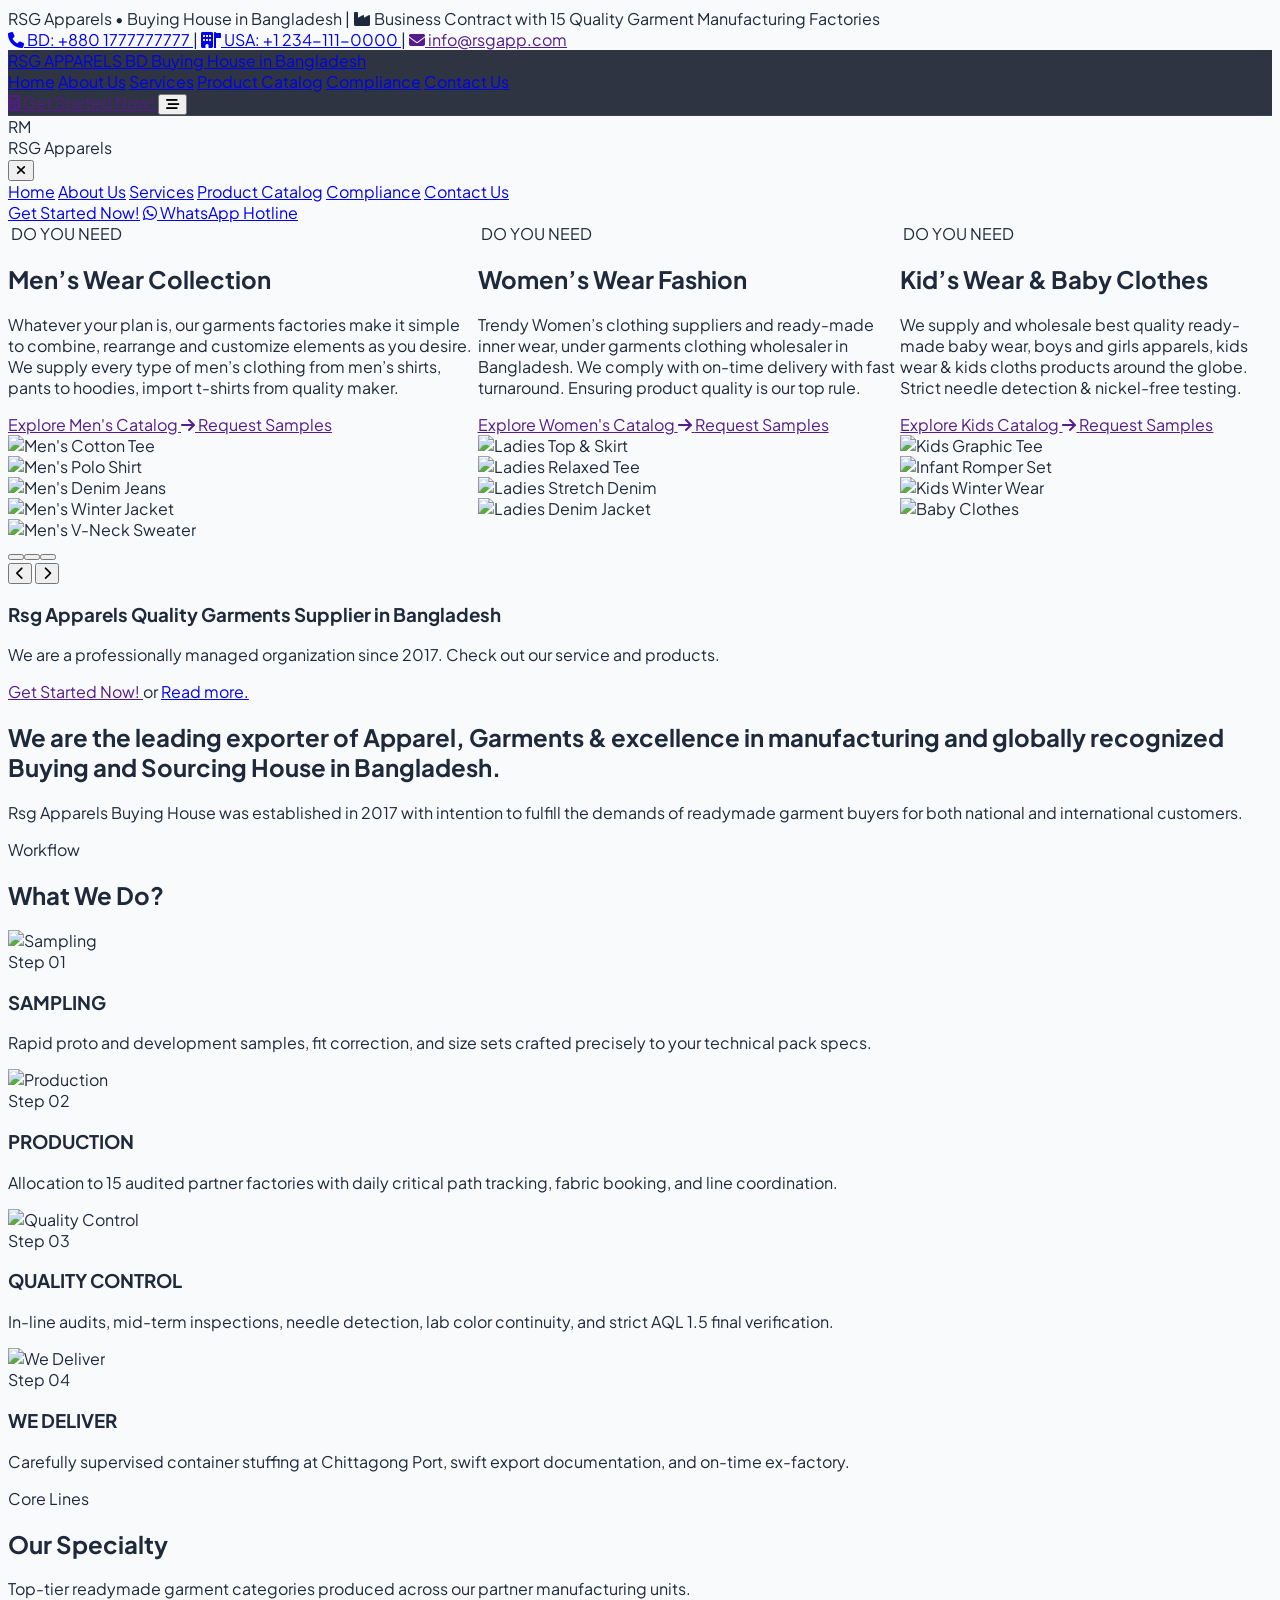
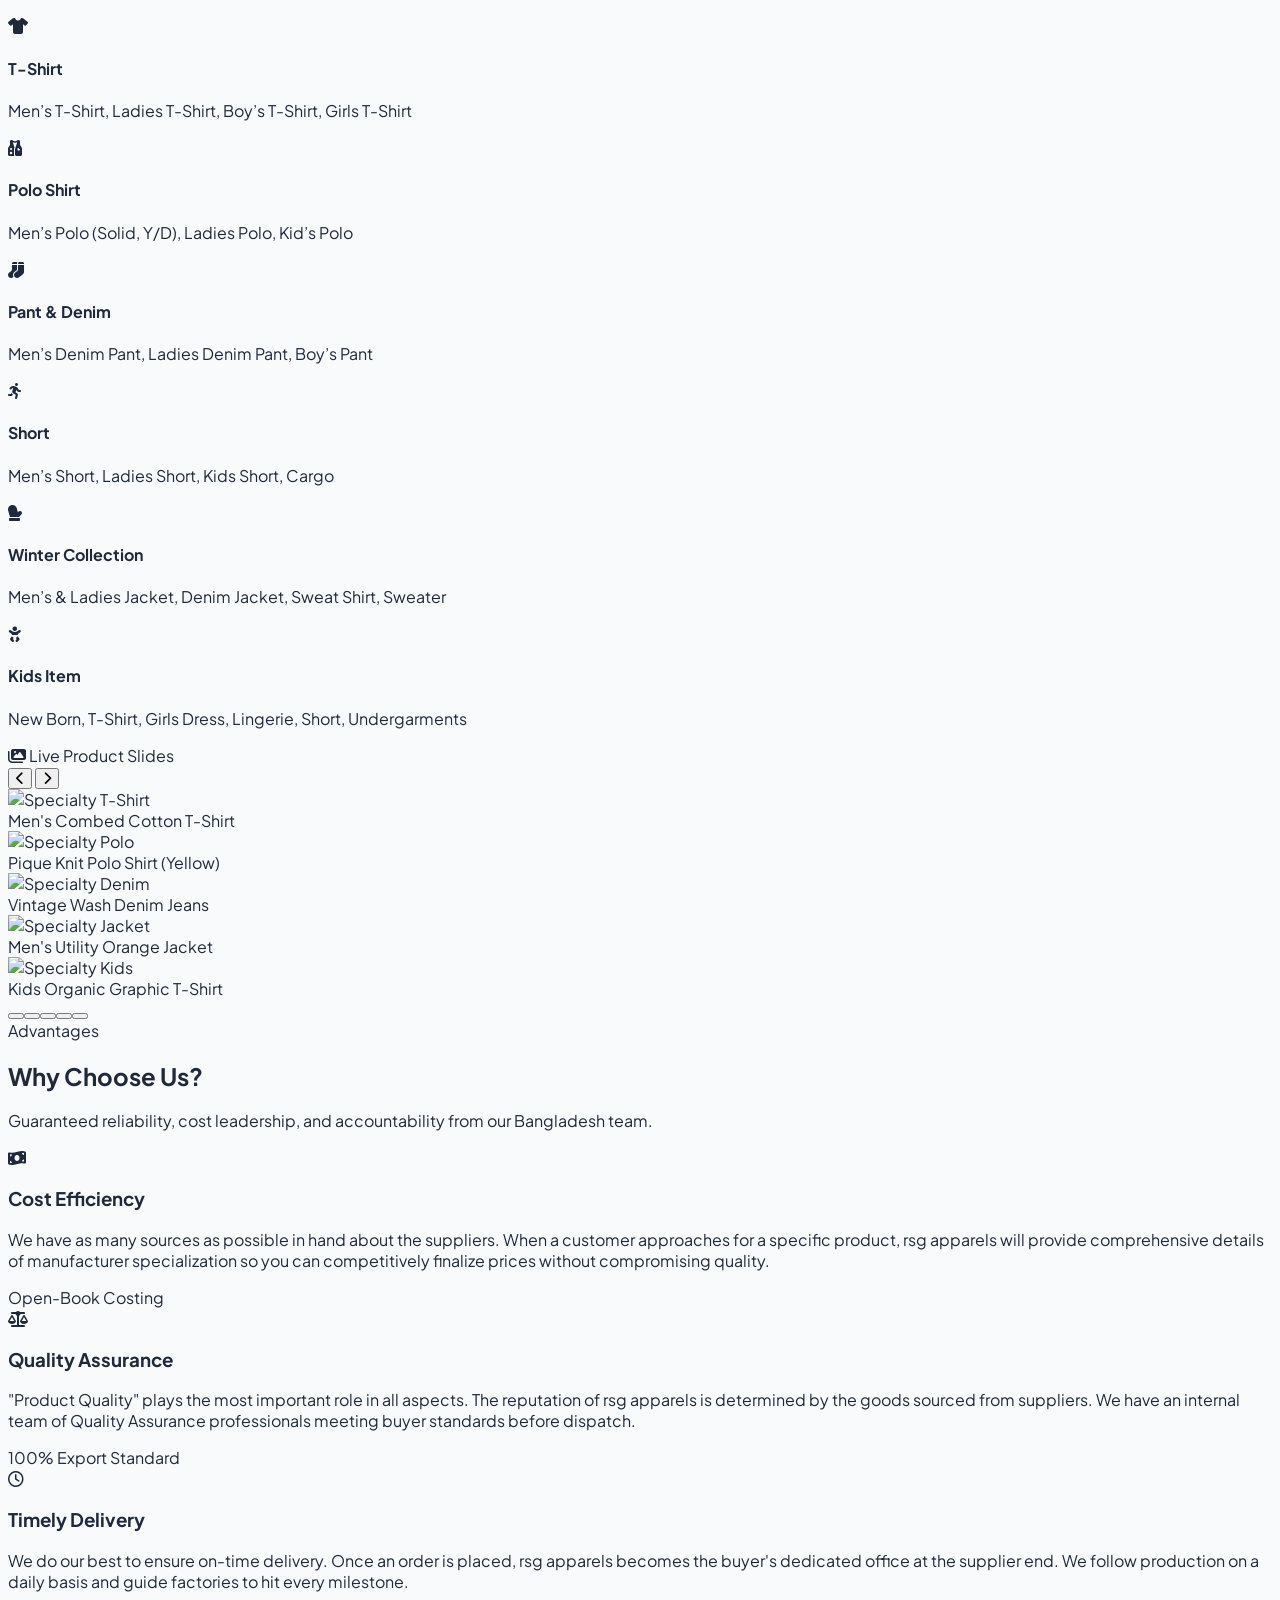
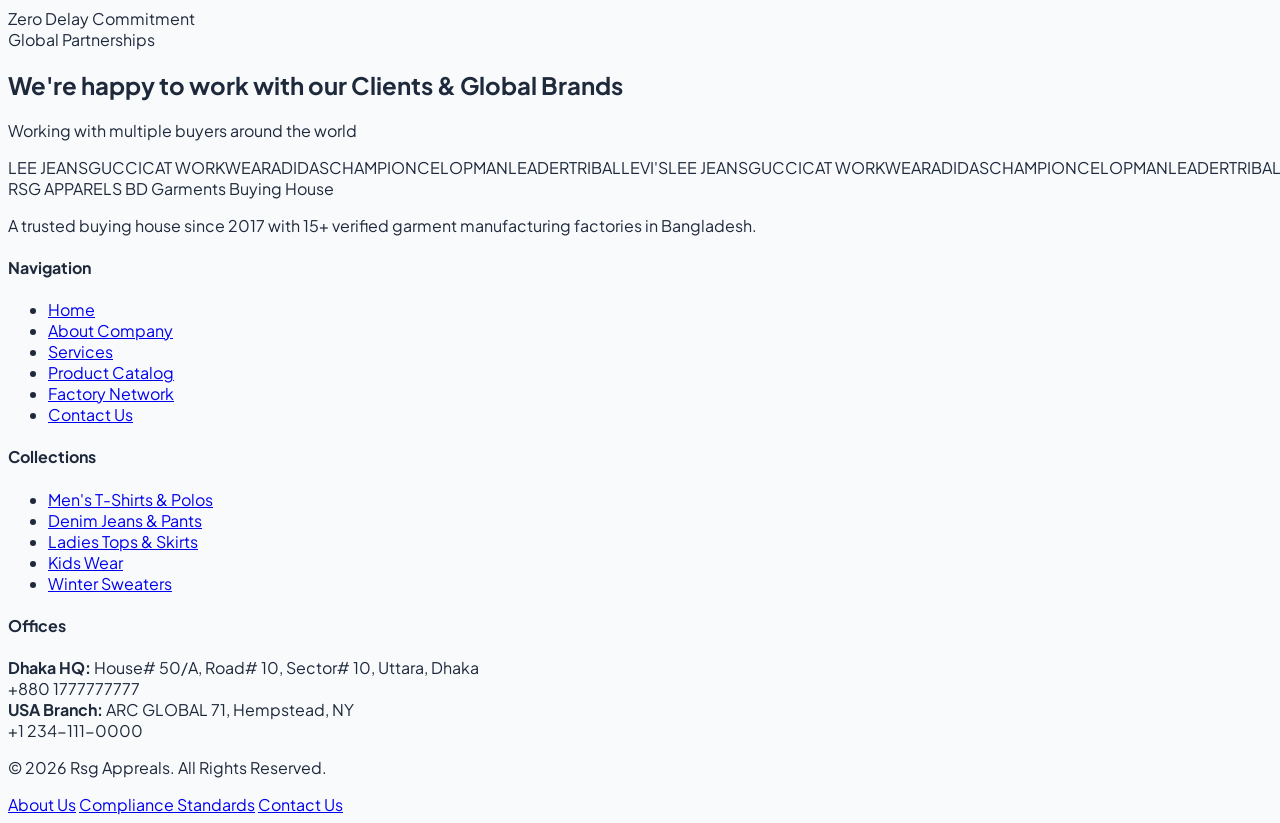
==== commit a7ad776e: "image" ====
--- a/index.html
+++ b/index.html
@@ -64,7 +64,7 @@
         </a>
         <span class="text-slate-600">|</span>
         <a href="tel:+16463926658" class="hover:text-amber-400 transition flex items-center gap-1">
-          <i class="fa-solid fa-building-flag text-amber-400"></i> USA: +1 646-392-6658
+          <i class="fa-solid fa-building-flag text-amber-400"></i> USA: +1 234-111-0000
         </a>
         <span class="text-slate-600">|</span>
         <a href="" class="hover:text-blue-400 transition flex items-center gap-1">
@@ -716,12 +716,12 @@
             <div>
               <strong class="text-slate-200 block">Dhaka HQ:</strong>
               <span>House# 50/A, Road# 10, Sector# 10, Uttara, Dhaka</span>
-              <div class="text-amber-400 font-semibold">+880 1929-056764</div>
+              <div class="text-amber-400 font-semibold">+880 1777777777</div>
             </div>
             <div class="pt-1">
               <strong class="text-slate-200 block">USA Branch:</strong>
               <span>ARC GLOBAL 71, Hempstead, NY</span>
-              <div class="text-amber-400 font-semibold">+1 646-392-6658</div>
+              <div class="text-amber-400 font-semibold">+1 234-111-0000</div>
             </div>
           </div>
         </div>
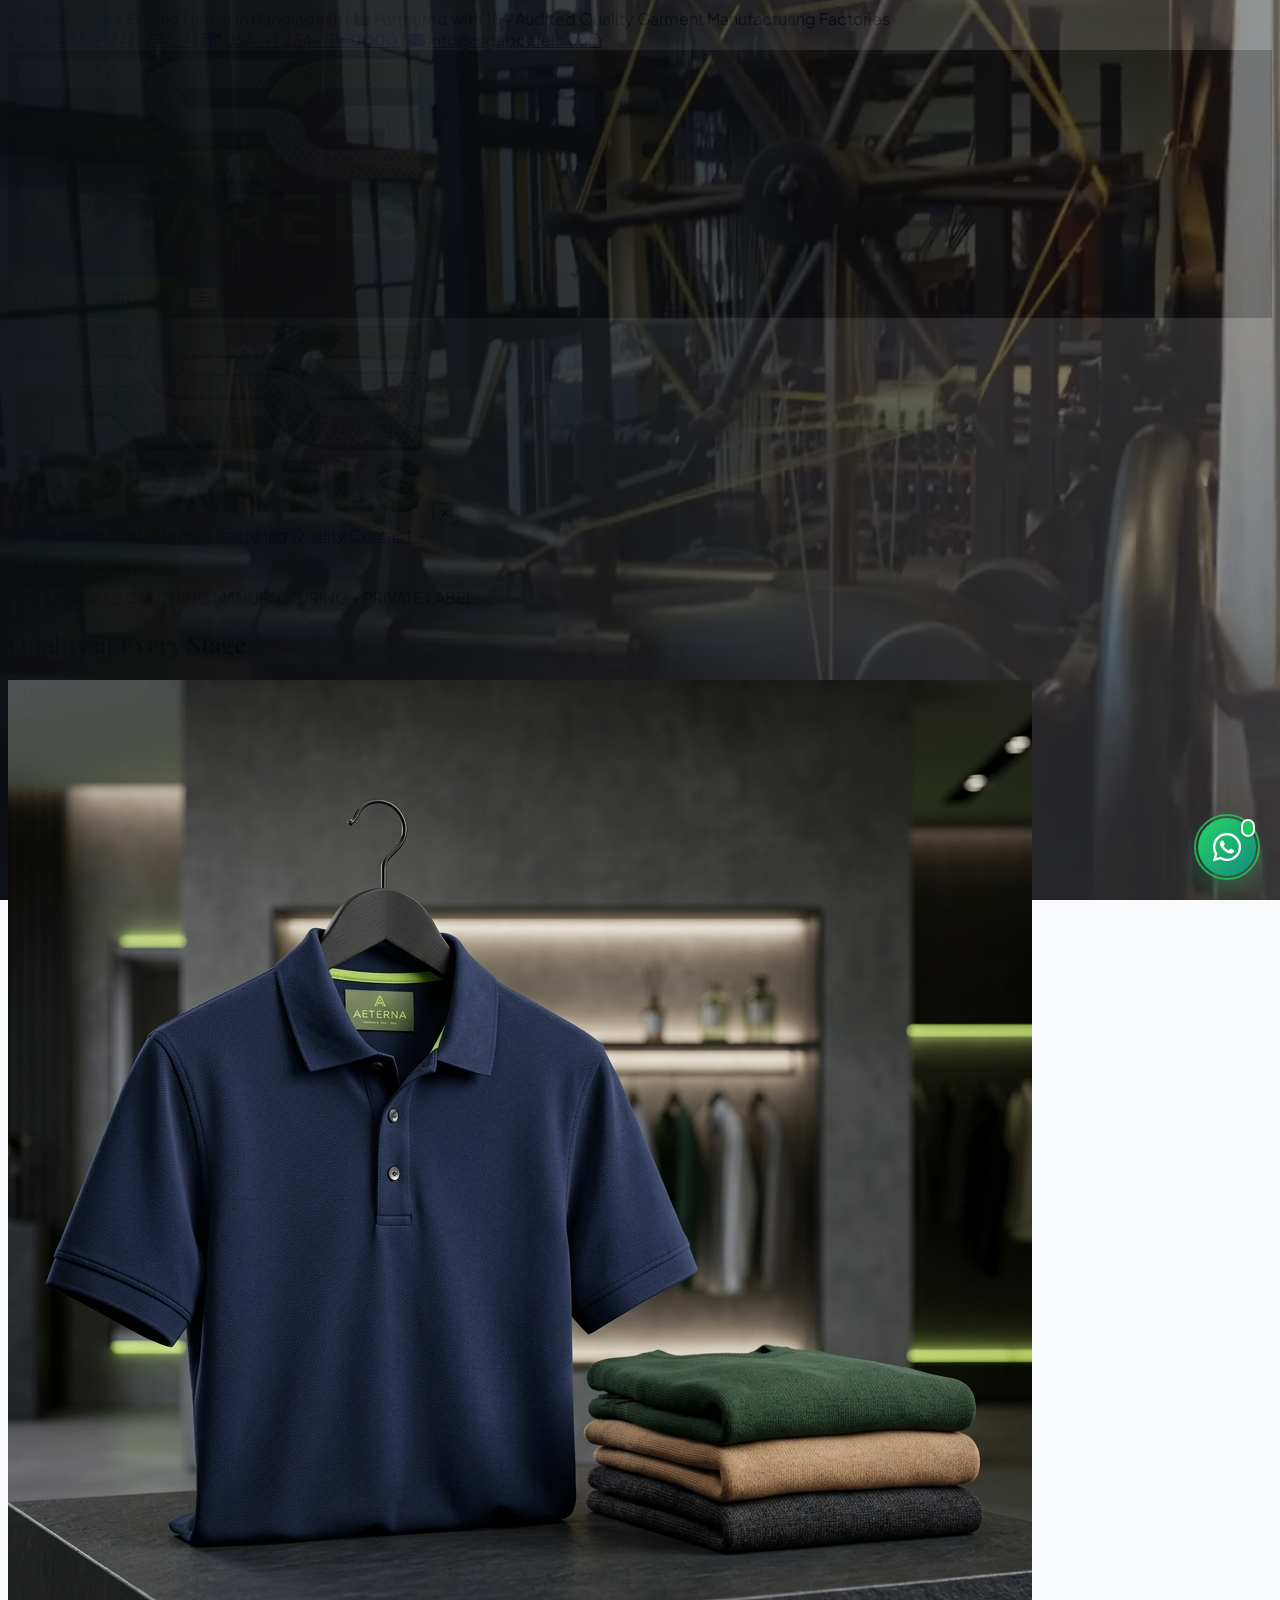
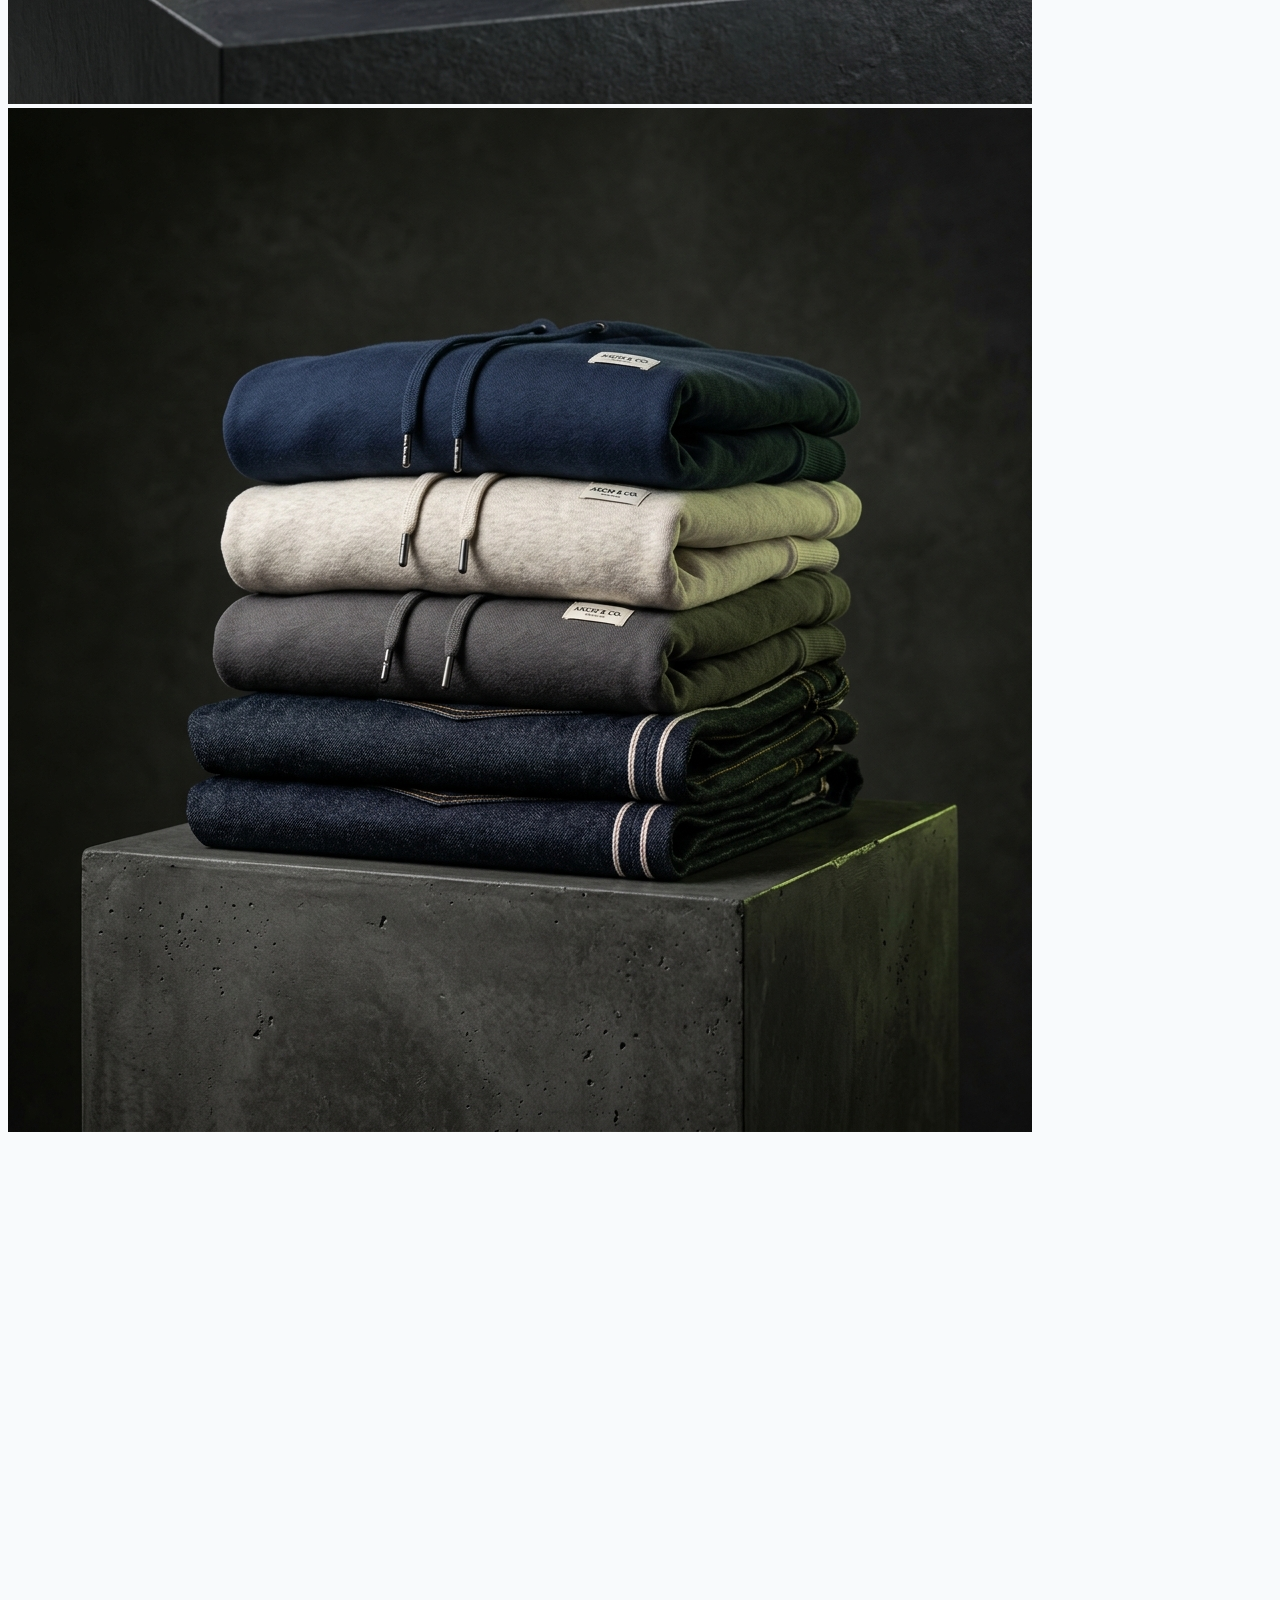
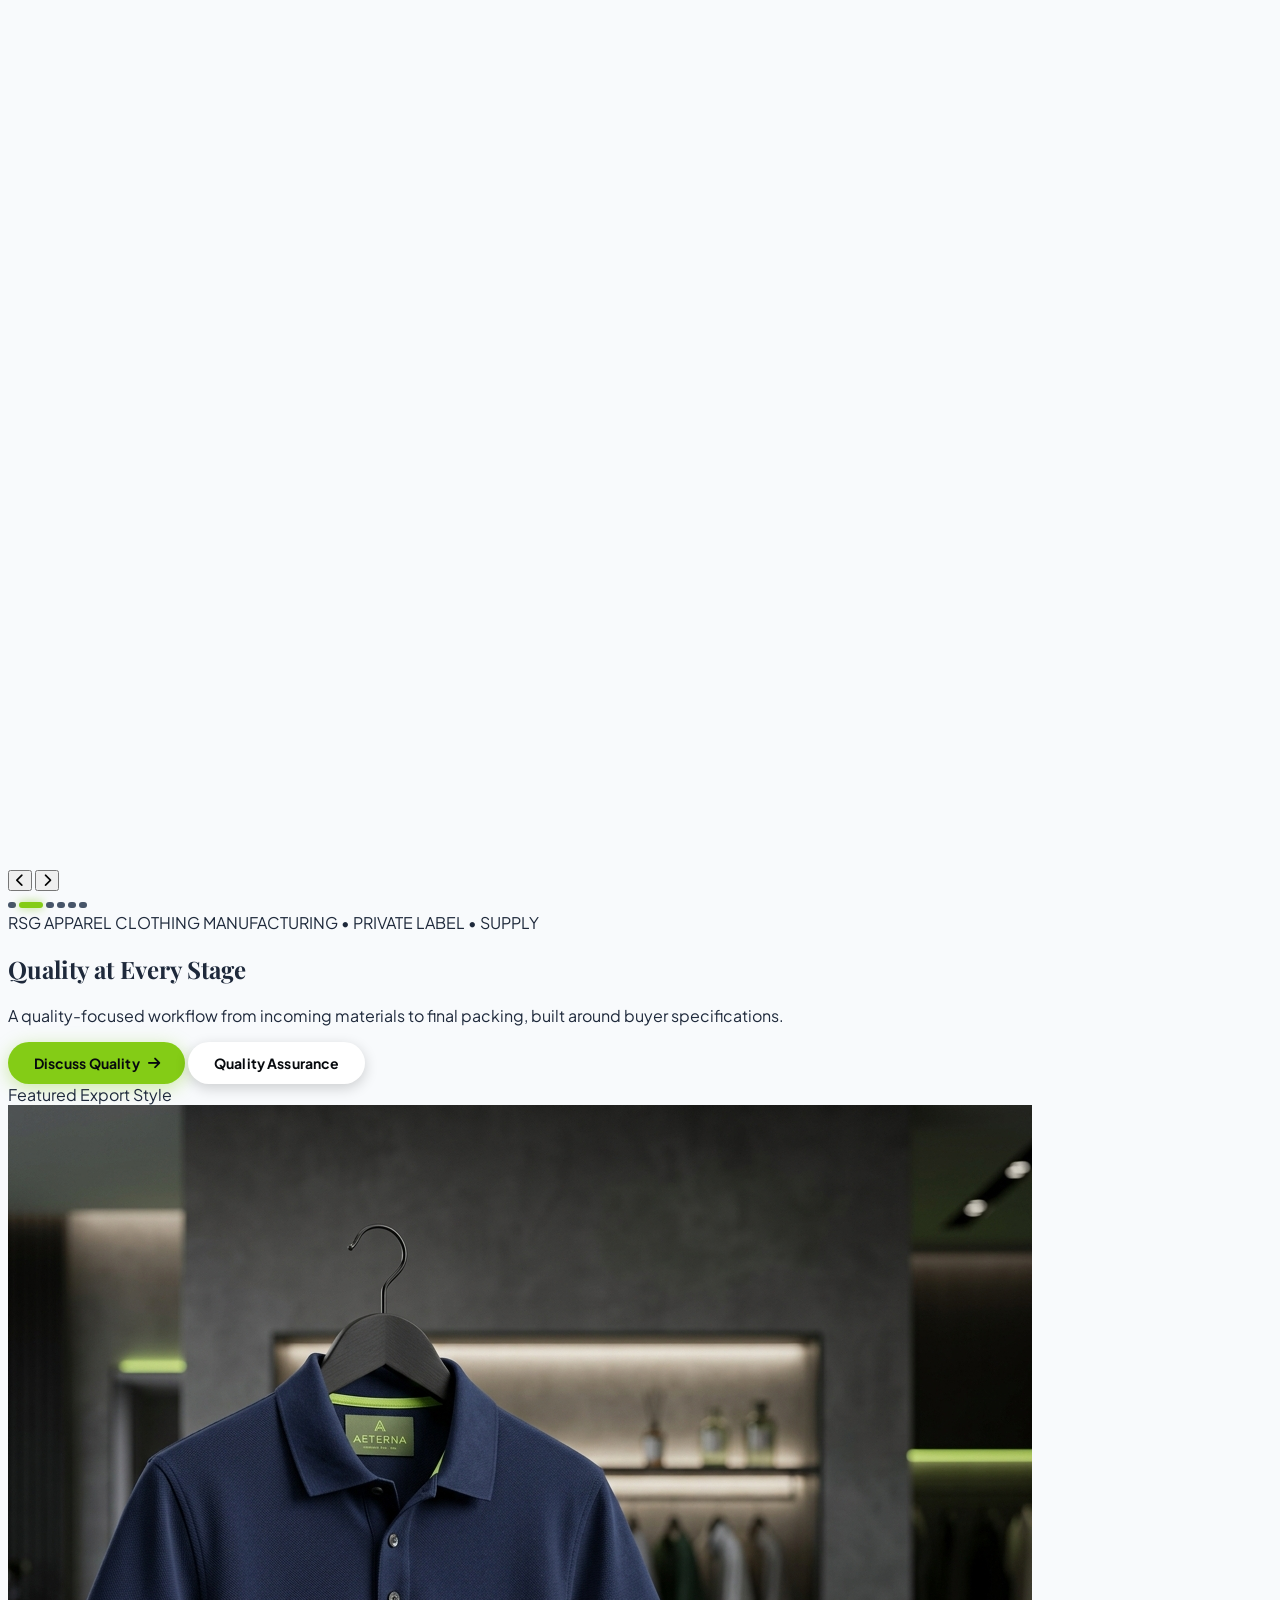
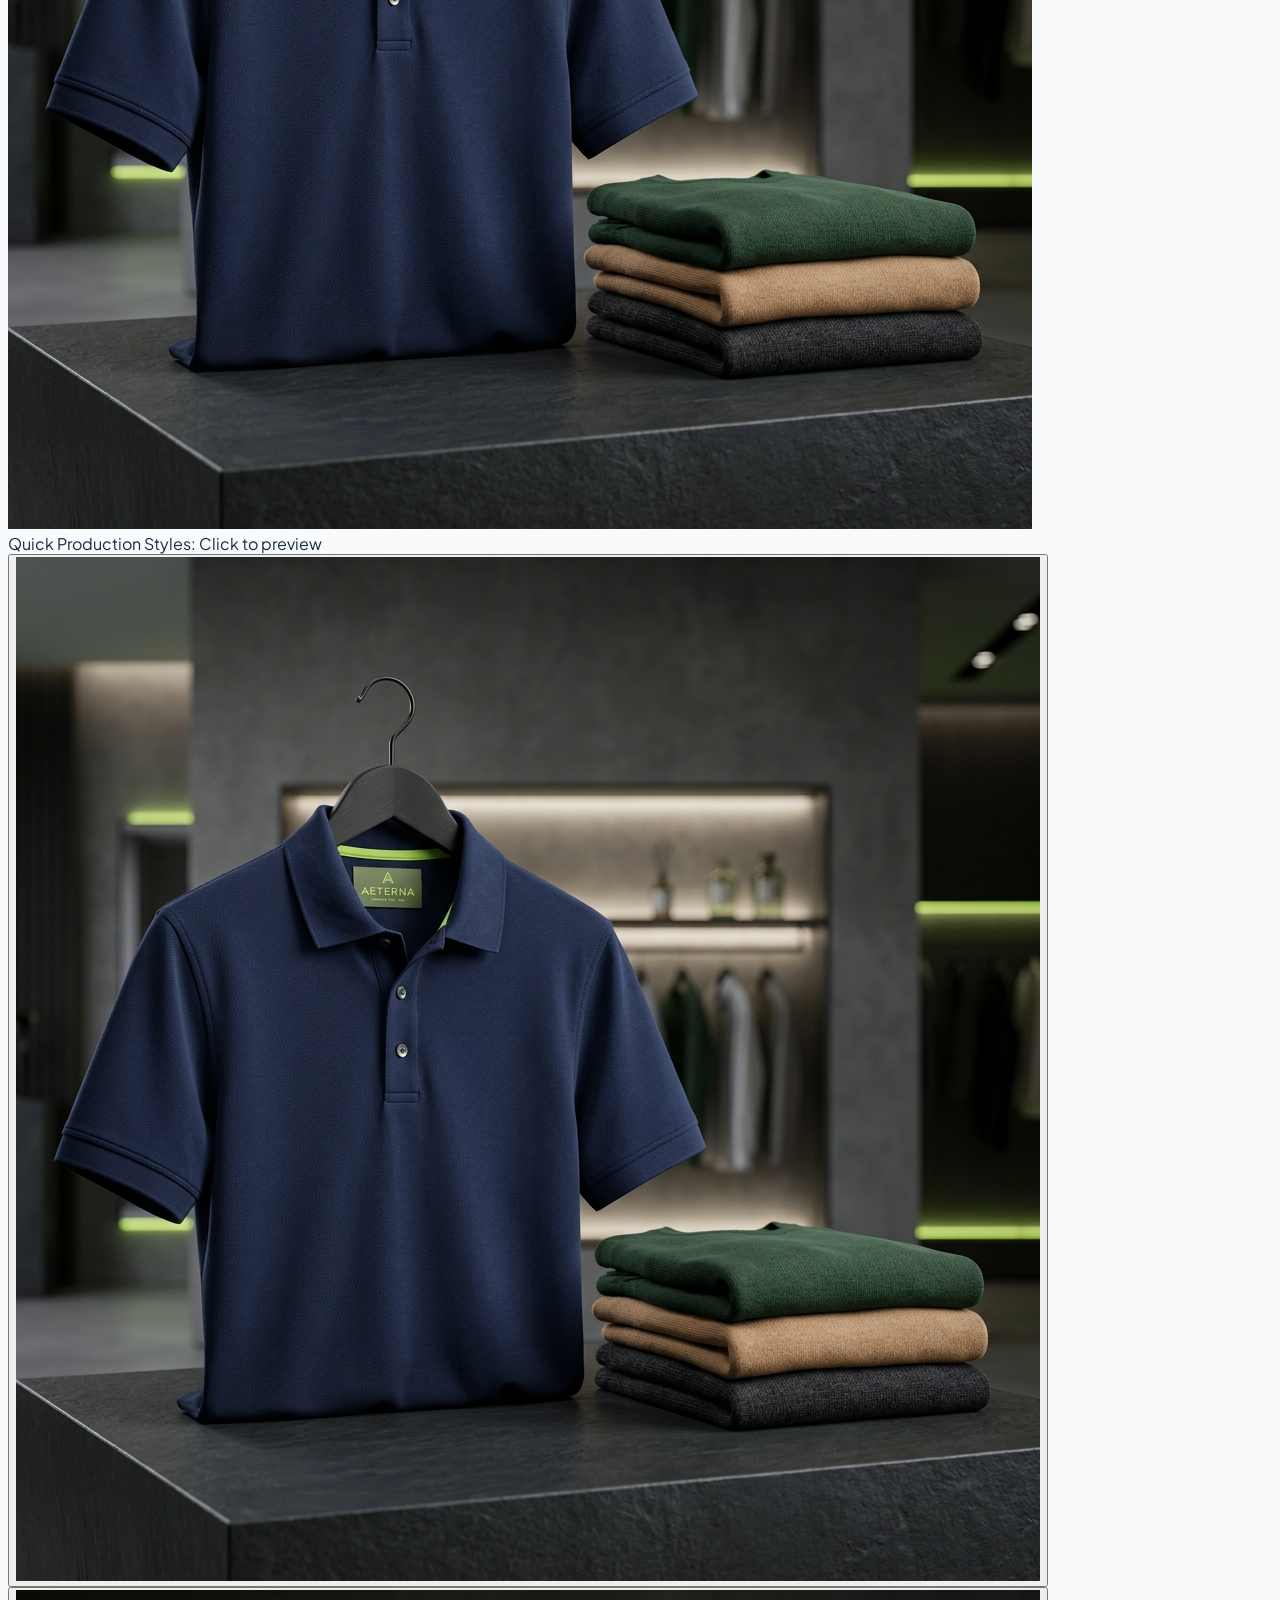
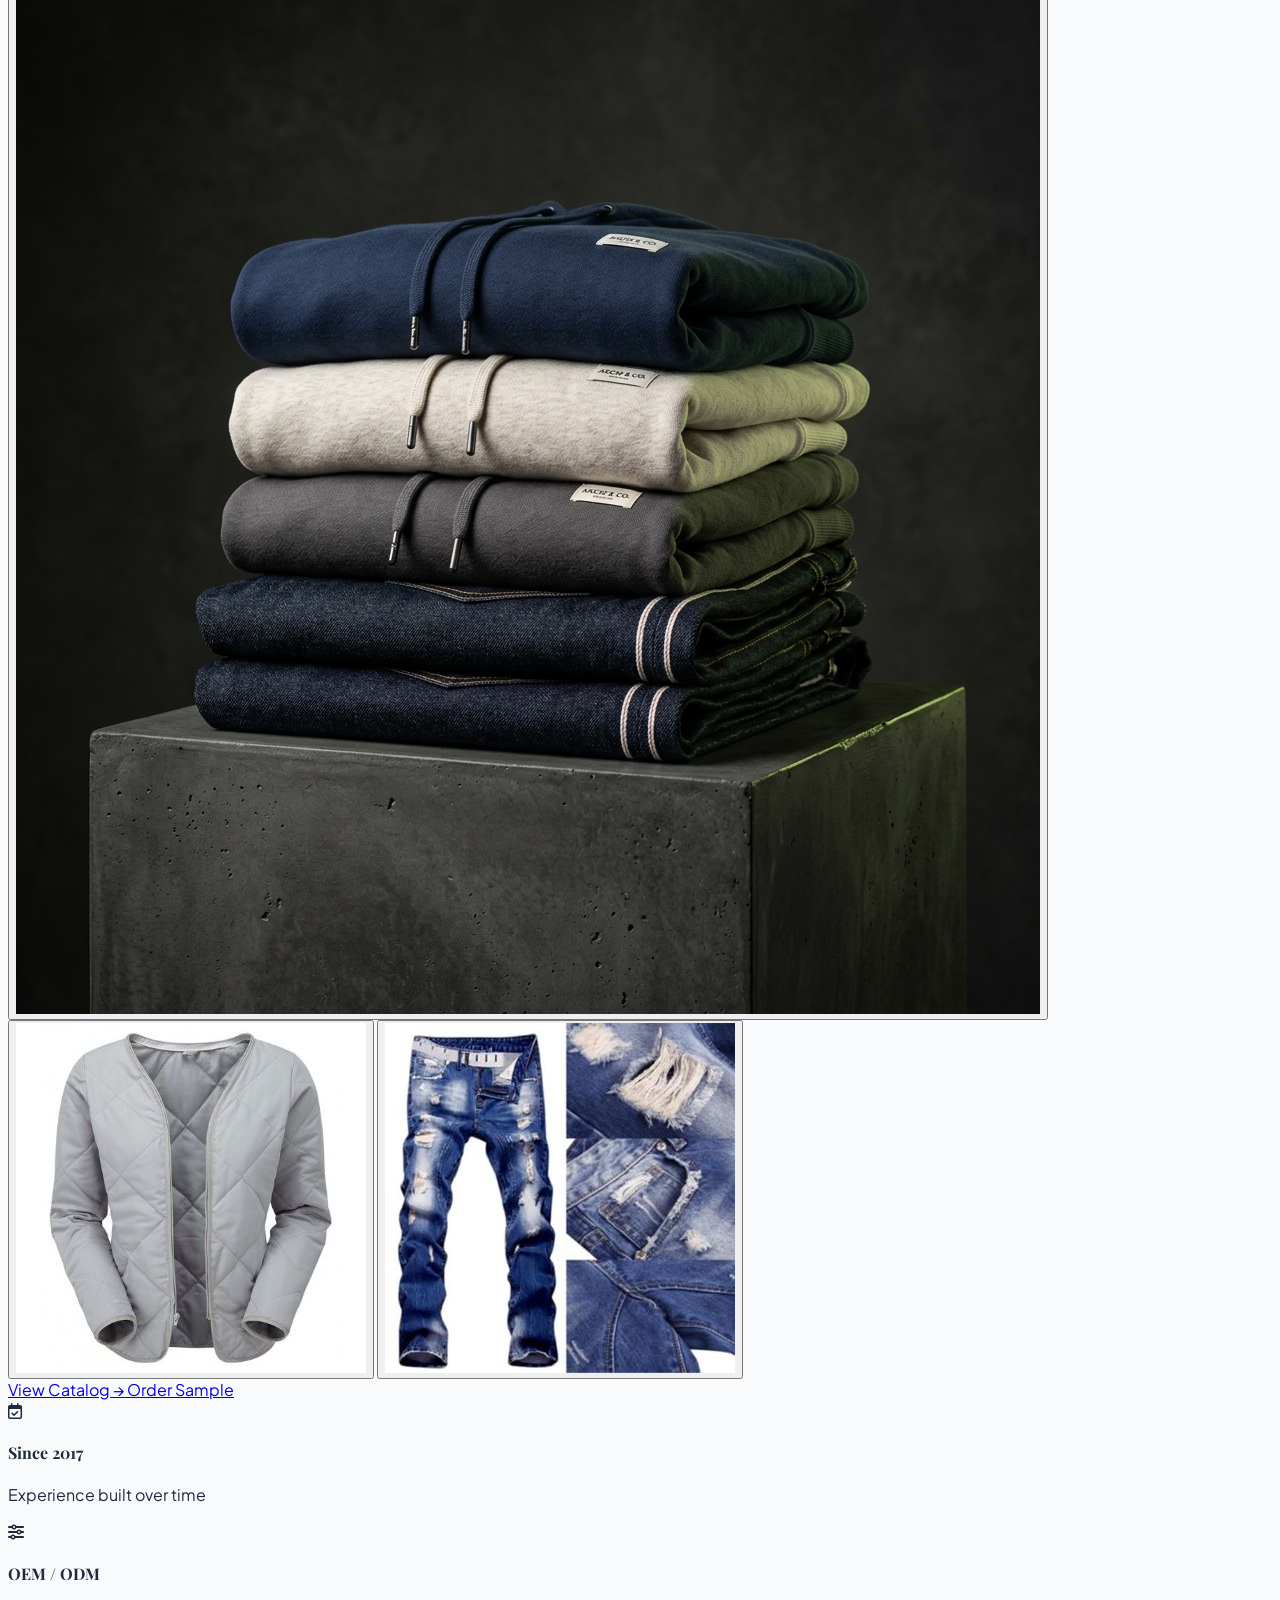
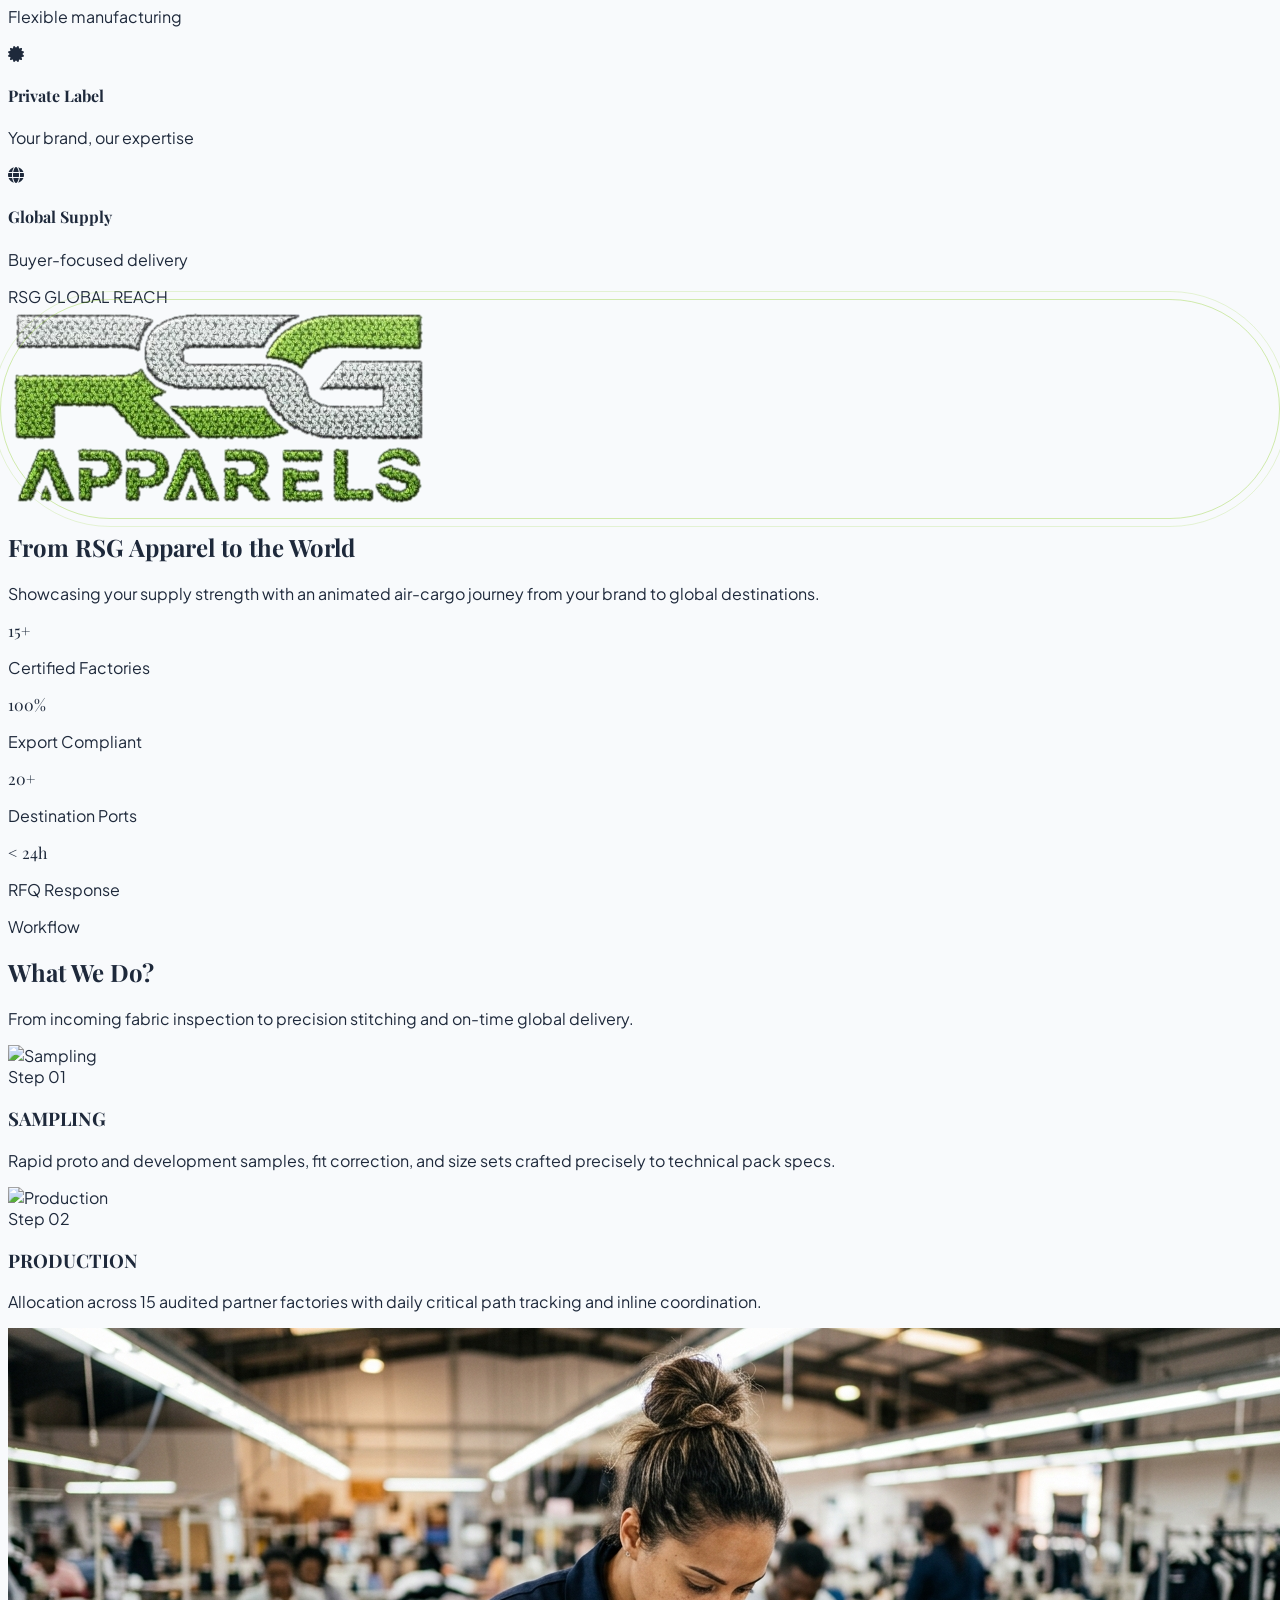
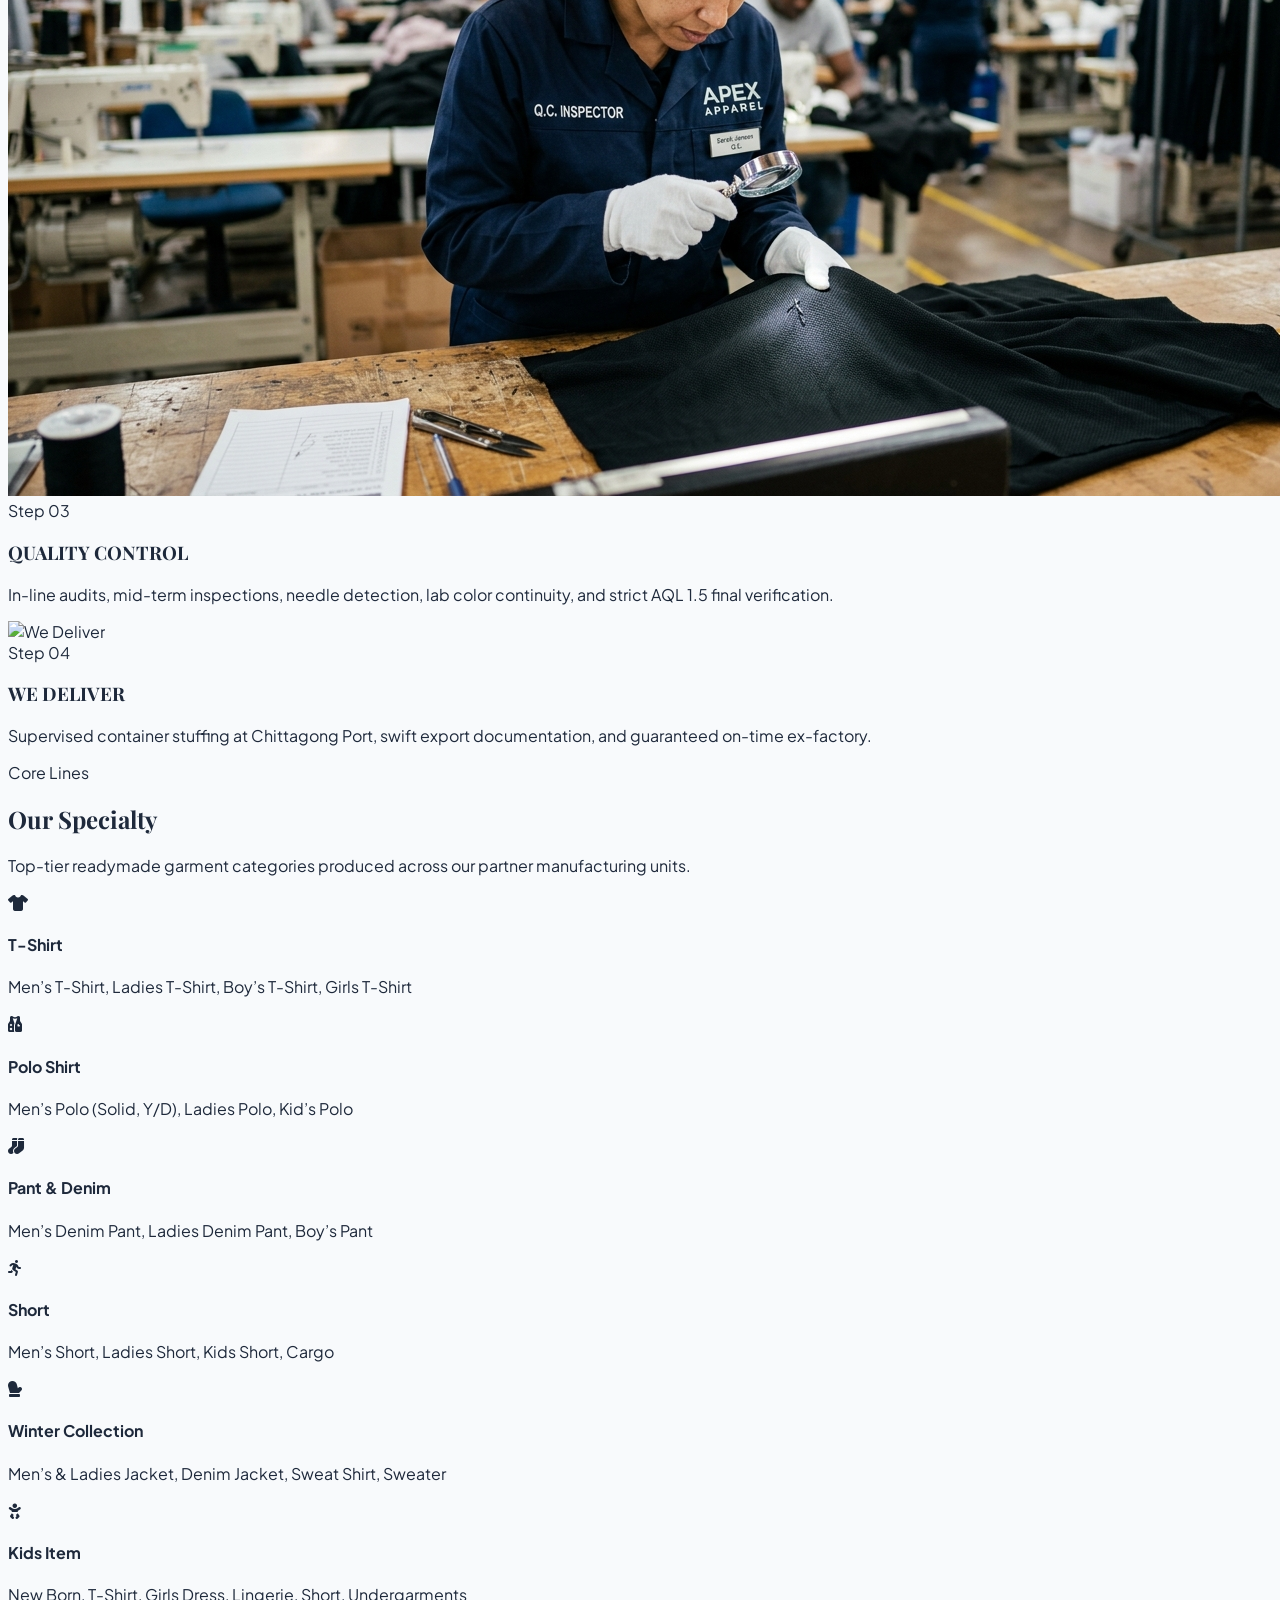
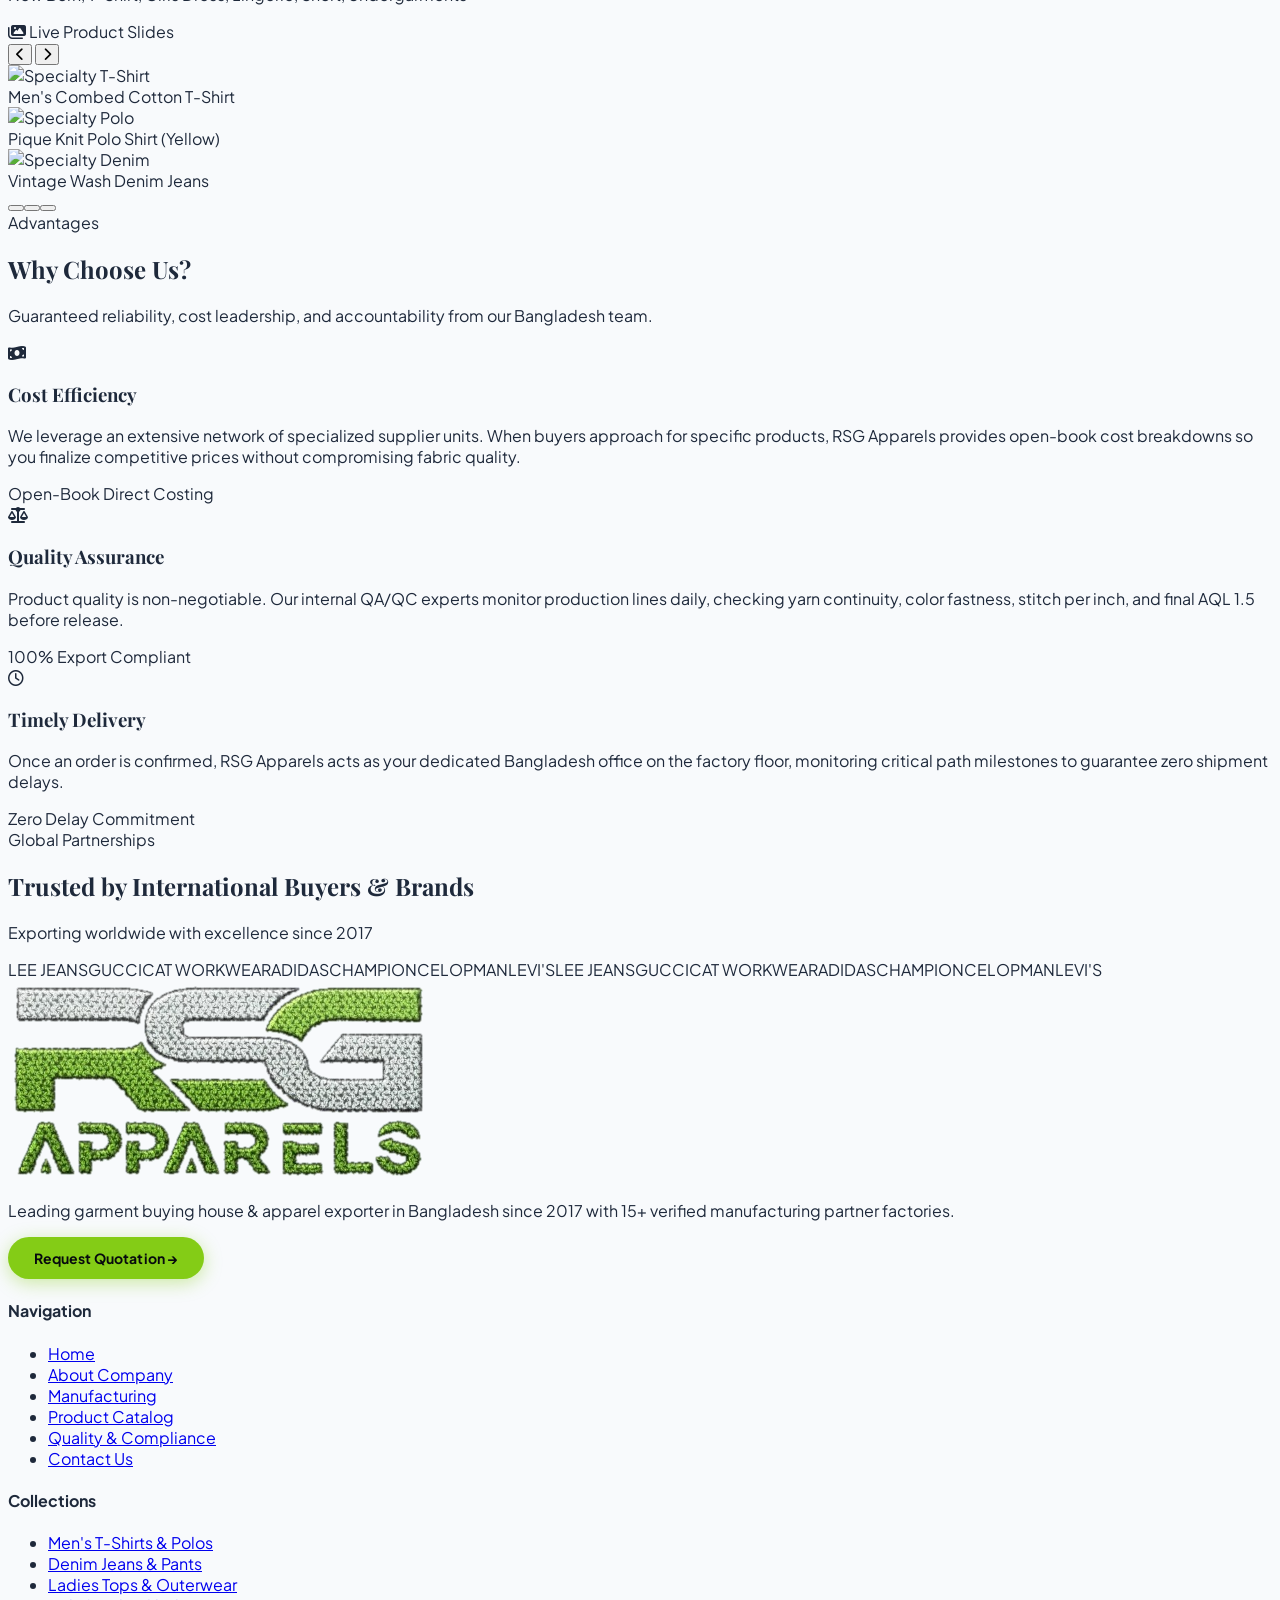
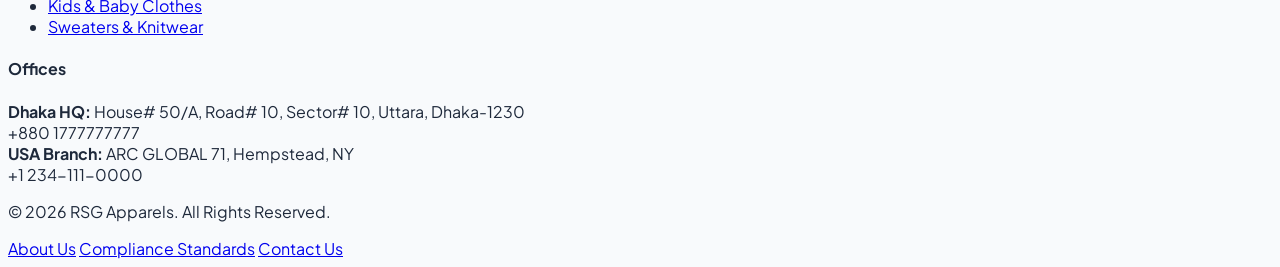
==== commit 8a333be2: "new design" ====
--- a/index.html
+++ b/index.html
@@ -3,8 +3,8 @@
 <head>
   <meta charset="UTF-8">
   <meta name="viewport" content="width=device-width, initial-scale=1.0">
-  <title>Home - RSG Apparels | Buying House in Bangladesh</title>
-  <meta name="description" content="RSG Apparels is a quality garments supplier and leading exporter of apparel in Bangladesh. Specialized in T-Shirts, Polo Shirts, Denim, Kids wear and Sweaters since 2017.">
+  <title>RSG Apparels | Clothing Manufacturing & Buying House in Bangladesh</title>
+  <meta name="description" content="RSG Apparels is a quality garment supplier and exporter in Bangladesh. Specialized in Knitwear, Denim, Woven, and Kids wear since 2017 with 15+ partner factories.">
   <link rel="canonical" href="">
 
   <!-- Tailwind CSS CDN -->
@@ -15,25 +15,29 @@
         extend: {
           colors: {
             brand: {
-              50: '#eff6ff',
-              100: '#dbeafe',
-              500: '#3b82f6',
-              600: '#2563eb',
-              700: '#1d4ed8',
-              800: '#1e40af',
-              900: '#1e3a8a',
-              950: '#0f172a',
+              50: '#f7fee7',
+              100: '#ecfccb',
+              200: '#d9f99d',
+              300: '#bef264',
+              400: '#a3e635',
+              500: '#84cc16',
+              600: '#65a30d',
+              700: '#4d7c0f',
+              800: '#3f6212',
+              900: '#365314',
+              950: '#1a2e05',
             },
-            accent: {
-              amber: '#d97706',
-              gold: '#f59e0b',
-              navy: '#0b1120',
-              slate: '#0f172a'
+            dark: {
+              950: '#070a0e',
+              900: '#0d131a',
+              850: '#121922',
+              800: '#1a2330',
+              700: '#334155'
             }
           },
           fontFamily: {
             sans: ['"Plus Jakarta Sans"', 'sans-serif'],
-            editorial: ['"Playfair Display"', 'serif'],
+            editorial: ['"Playfair Display"', 'Georgia', 'serif'],
           }
         }
       }
@@ -42,363 +46,473 @@
   <link rel="stylesheet" href="https://cdnjs.cloudflare.com/ajax/libs/font-awesome/6.5.1/css/all.min.css">
   <link rel="stylesheet" href="assets/css/style.css">
 </head>
-<body class="bg-slate-50 text-slate-800 antialiased selection:bg-blue-600 selection:text-white">
-
-  <!-- 1. TOP ANNOUNCEMENT BAR -->
-  <div class="bg-slate-950 text-slate-300 text-xs py-2 px-4 border-b border-slate-800/80">
-    <div class="max-w-7xl mx-auto flex flex-col md:flex-row justify-between items-center gap-2">
-      <div class="flex items-center gap-6">
-        <span class="flex items-center gap-2">
-          <span class="w-2 h-2 rounded-full bg-emerald-400 animate-pulse"></span>
-          <span class="font-medium text-slate-200">RSG Apparels  &bull; Buying House in Bangladesh</span>
-        </span>
-        <span class="hidden lg:inline-block text-slate-600">|</span>
-        <span class="hidden lg:flex items-center gap-1.5 text-slate-400">
-          <i class="fa-solid fa-industry text-blue-400"></i> Business Contract with 15 Quality Garment Manufacturing Factories
-        </span>
-      </div>
-
-      <div class="flex items-center gap-4 text-slate-300 text-[11px]">
-        <a href="tel:+8801777777777" class="hover:text-amber-400 transition flex items-center gap-1">
-          <i class="fa-solid fa-phone text-blue-400"></i> BD: +880 1777777777
+<body class="bg-slate-50 text-slate-800 antialiased selection:bg-lime-500 selection:text-slate-950">
+
+  <!-- MAIN HEADER (Unified Fixed Header, No Gap) -->
+  <header id="main-header" class="fixed top-0 left-0 right-0 z-40 transition-all duration-300">
+    <!-- Top Announcement Bar (Collapses smoothly on scroll, hidden on mobile) -->
+    <div id="top-announcement-bar" class="bg-[#070a0e] text-slate-300 text-xs py-2.5 px-4 border-b border-slate-800/80 hidden md:block">
+      <div class="max-w-7xl mx-auto flex flex-col md:flex-row justify-between items-center gap-2">
+        <div class="flex items-center gap-6">
+          <span class="flex items-center gap-2">
+            <span class="w-2 h-2 rounded-full bg-lime-400 animate-pulse shadow-sm shadow-lime-400"></span>
+            <span class="font-medium text-slate-200">RSG Apparels &bull; Buying House in Bangladesh</span>
+          </span>
+          <span class="hidden lg:inline-block text-slate-700">|</span>
+          <span class="hidden lg:flex items-center gap-1.5 text-slate-400 text-[11px]">
+            <i class="fa-solid fa-industry text-lime-400"></i> Partnered with 15+ Audited Quality Garment Manufacturing Factories
+          </span>
+        </div>
+
+        <div class="flex items-center gap-5 text-slate-300 text-[11px]">
+          <a href="tel:+8801777777777" class="hover:text-lime-400 transition flex items-center gap-1.5">
+            <i class="fa-solid fa-phone text-lime-400"></i> BD: +880 1777777777
+          </a>
+          <span class="text-slate-700">|</span>
+          <a href="tel:+16463926658" class="hover:text-lime-400 transition flex items-center gap-1.5">
+            <i class="fa-solid fa-building-flag text-lime-400"></i> USA: +1 234-111-0000
+          </a>
+          <span class="text-slate-700">|</span>
+          <a href="mailto:info@rsgapparels.com" class="hover:text-lime-400 transition flex items-center gap-1.5">
+            <i class="fa-solid fa-envelope text-lime-400"></i> info@rsgapparels.com
+          </a>
+        </div>
+      </div>
+    </div>
+
+    <!-- Main Navigation Bar -->
+    <nav id="main-navbar" class="glass-nav transition-all duration-300 py-3.5">
+      <div class="max-w-7xl mx-auto px-4 sm:px-6 lg:px-8 flex items-center justify-between">
+        <!-- Logo -->
+        <a href="index.html" class="flex items-center gap-3 group">
+          <img src="assets/images/rsg-logo.png" alt="RSG Apparels" class="h-9 sm:h-10 w-auto object-contain transition duration-300 group-hover:scale-105">
         </a>
-        <span class="text-slate-600">|</span>
-        <a href="tel:+16463926658" class="hover:text-amber-400 transition flex items-center gap-1">
-          <i class="fa-solid fa-building-flag text-amber-400"></i> USA: +1 234-111-0000
-        </a>
-        <span class="text-slate-600">|</span>
-        <a href="" class="hover:text-blue-400 transition flex items-center gap-1">
-          <i class="fa-solid fa-envelope text-blue-400"></i> info@rsgapp.com
-        </a>
-      </div>
-    </div>
-  </div>
-
-  <!-- 2. MAIN NAVIGATION -->
-  <header id="main-navbar" class="glass-nav fixed top-0 left-0 right-0 z-40 transition-all duration-300 py-4 mt-8">
-    <div class="max-w-7xl mx-auto px-4 sm:px-6 lg:px-8 flex items-center justify-between">
-      <!-- Logo -->
-      <a href="index.html" class="flex items-center gap-3 group">
-        <!-- <div class="w-10 h-10 rounded-xl bg-gradient-to-br from-blue-600 to-indigo-700 flex items-center justify-center text-white font-black text-xl shadow-lg shadow-blue-500/30 group-hover:scale-105 transition">
-          RM
-        </div> -->
-        <div>
-          <span class="text-lg font-extrabold tracking-tight text-white block leading-none">
-            RSG APPARELS <span class="text-amber-400 font-semibold">BD</span>
-          </span>
-          <span class="text-[10px] tracking-widest uppercase text-slate-400 font-medium block mt-0.5">
-            Buying House in Bangladesh
-          </span>
-        </div>
-      </a>
-
-      <!-- Desktop Nav Menu -->
-      <nav class="hidden lg:flex items-center gap-8">
-        <a href="index.html" class="text-sm font-semibold text-blue-400 transition">Home</a>
-        <a href="about.html" class="text-sm font-medium text-slate-200 hover:text-white transition">About Us</a>
-        <a href="#" class="text-sm font-medium text-slate-200 hover:text-white transition">Services</a>
-        <a href="#" class="text-sm font-medium text-slate-200 hover:text-white transition">Product Catalog</a>
-        <a href="#" class="text-sm font-medium text-slate-200 hover:text-white transition">Compliance</a>
-        <a href="#" class="text-sm font-medium text-slate-200 hover:text-white transition">Contact Us</a>
-      </nav>
-
-      <!-- Action Button & Mobile Toggle -->
-      <div class="flex items-center gap-3">
-        <a href="" class="hidden sm:inline-flex items-center gap-2 px-4 py-2.5 rounded-xl bg-gradient-to-r from-blue-600 to-blue-700 hover:from-blue-500 hover:to-blue-600 text-white text-xs font-bold uppercase tracking-wider shadow-lg shadow-blue-600/30 transition">
-          <i class="fa-solid fa-calculator"></i> Get Started Now!
-        </a>
-        <button id="mobile-menu-open" class="lg:hidden p-2 text-slate-200 hover:text-white focus:outline-none" aria-label="Open menu">
-          <i class="fa-solid fa-bars-staggered text-xl"></i>
-        </button>
-      </div>
-    </div>
+
+        <!-- Desktop Nav Menu -->
+        <div class="hidden lg:flex items-center gap-7">
+          <a href="index.html" class="nav-link active text-sm font-semibold text-white hover:text-lime-400">Home</a>
+          <a href="about.html" class="nav-link text-sm font-medium text-slate-200 hover:text-lime-400">About</a>
+          <a href="#" class="nav-link text-sm font-medium text-slate-200 hover:text-lime-400">Products</a>
+          <a href="#" class="nav-link text-sm font-medium text-slate-200 hover:text-lime-400">Manufacturing</a>
+          <a href="#" class="nav-link text-sm font-medium text-slate-200 hover:text-lime-400">Quality</a>
+          <a href="#" class="nav-link text-sm font-medium text-slate-200 hover:text-lime-400">Contact</a>
+        </div>
+
+        <!-- Action Button & Mobile Toggle -->
+        <div class="flex items-center gap-3">
+          <a href="contact.html#rfq-section" class="btn-pill-lime hidden sm:inline-flex text-xs uppercase tracking-wider">
+            <span>Discuss Quality</span>
+            <i class="fa-solid fa-arrow-right text-xs"></i>
+          </a>
+          <button id="mobile-menu-open" class="lg:hidden p-2 text-slate-200 hover:text-lime-400 focus:outline-none" aria-label="Open menu">
+            <i class="fa-solid fa-bars-staggered text-xl"></i>
+          </button>
+        </div>
+      </div>
+    </nav>
   </header>
 
   <!-- MOBILE MENU DRAWER -->
-  <div id="mobile-backdrop" class="fixed inset-0 bg-slate-950/80 backdrop-blur-sm z-50 hidden transition-opacity"></div>
-  <div id="mobile-drawer" class="fixed top-0 right-0 bottom-0 w-80 bg-slate-900 border-l border-slate-800 z-50 p-6 flex flex-col justify-between transform translate-x-full transition-transform duration-300 ease-in-out">
+  <div id="mobile-backdrop" class="fixed inset-0 bg-[#070a0e]/80 backdrop-blur-sm z-50 hidden transition-opacity"></div>
+  <div id="mobile-drawer" class="fixed top-0 right-0 bottom-0 w-80 bg-[#0d131a] border-l border-slate-800 z-50 p-6 flex flex-col justify-between transform translate-x-full transition-transform duration-300 ease-in-out">
     <div>
       <div class="flex items-center justify-between pb-6 border-b border-slate-800">
-        <div class="flex items-center gap-2">
-          <div class="w-8 h-8 rounded-lg bg-blue-600 flex items-center justify-center text-white font-bold text-sm">RM</div>
-          <span class="font-bold text-white text-sm">RSG Apparels </span>
-        </div>
+        <img src="assets/images/rsg-logo.png" alt="RSG Apparels" class="h-8 w-auto object-contain">
         <button id="mobile-menu-close" class="text-slate-400 hover:text-white p-2">
           <i class="fa-solid fa-xmark text-lg"></i>
         </button>
       </div>
 
       <div class="py-6 flex flex-col gap-4">
-        <a href="index.html" class="text-blue-400 font-semibold text-sm">Home</a>
-        <a href="about.html" class="text-slate-300 hover:text-white text-sm">About Us</a>
-        <a href="#" class="text-slate-300 hover:text-white text-sm">Services</a>
-        <a href="#" class="text-slate-300 hover:text-white text-sm">Product Catalog</a>
-        <a href="#" class="text-slate-300 hover:text-white text-sm">Compliance</a>
-        <a href="#" class="text-slate-300 hover:text-white text-sm">Contact Us</a>
+        <a href="index.html" class="text-lime-400 font-bold text-base">Home</a>
+        <a href="about.html" class="text-slate-300 hover:text-white text-base">About</a>
+        <a href="#" class="text-slate-300 hover:text-white text-base">Products</a>
+        <a href="#" class="text-slate-300 hover:text-white text-base">Manufacturing</a>
+        <a href="#" class="text-slate-300 hover:text-white text-base">Quality</a>
+        <a href="#" class="text-slate-300 hover:text-white text-base">Contact</a>
       </div>
     </div>
 
     <div class="pt-6 border-t border-slate-800 flex flex-col gap-3">
-      <a href="contact.html#rfq-section" class="w-full py-3 bg-blue-600 text-white text-xs font-bold uppercase text-center rounded-xl">Get Started Now!</a>
-      <a href="https://wa.me/8801777777777" target="_blank" class="w-full py-3 bg-emerald-600 text-white text-xs font-bold uppercase text-center rounded-xl flex items-center justify-center gap-2">
-        <i class="fa-brands fa-whatsapp text-sm"></i> WhatsApp Hotline
-      </a>
+      <a href="contact.html#rfq-section" class="btn-pill-lime w-full text-center text-xs uppercase">Discuss Quality &rarr;</a>
+   
     </div>
   </div>
 
-  <!-- 3. HERO SLIDER (Product Images + Short Text with Interactive Navigation) -->
-  <section class="relative bg-slate-950 pt-28 pb-10 overflow-hidden text-white min-h-[640px] flex items-center">
+  <!-- 3. HERO SECTION WITH BACKGROUND VIDEO -->
+  <section class="relative bg-[#070a0e] pt-28 sm:pt-32 lg:pt-36 pb-12 lg:pb-20 overflow-hidden text-white min-h-[580px] lg:min-h-[720px] flex items-center">
     
-    <!-- Ambient mesh gradients behind slider -->
-    <div class="absolute top-1/3 left-1/4 w-96 h-96 bg-blue-600/15 rounded-full blur-3xl pointer-events-none"></div>
-    <div class="absolute bottom-10 right-1/4 w-96 h-96 bg-amber-500/10 rounded-full blur-3xl pointer-events-none"></div>
-
-    <div id="hero-slider" class="relative max-w-7xl mx-auto px-4 sm:px-6 lg:px-8 w-full z-10 py-4 sm:py-8">
+    <!-- Background Looping Video Container -->
+    <div class="hero-video-container">
+      <video id="hero-bg-video" autoplay muted loop playsinline poster="assets/images/hero-quality-poster.jpg" class="hero-video-bg">
+        <source src="assets/videos/hero-bg.webm" type="video/webm">
+        <source src="assets/videos/hero-bg-mobile.webm" type="video/webm">
+      </video>
+      <div class="hero-video-overlay"></div>
+    </div>
+
+    <!-- Ambient Mesh Glows -->
+    <div class="absolute top-1/4 left-10 w-96 h-96 bg-lime-500/10 rounded-full blur-3xl pointer-events-none z-10"></div>
+    <div class="absolute bottom-10 right-10 w-96 h-96 bg-emerald-500/5 rounded-full blur-3xl pointer-events-none z-10"></div>
+
+    <div class="relative max-w-7xl mx-auto px-4 sm:px-6 lg:px-8 w-full z-10 py-4 sm:py-8">
       
-      <!-- Slider Track Wrapper (Clean horizontal viewport) -->
-      <div class="overflow-hidden w-full relative rounded-2xl">
-        <div id="hero-track" class="hero-slider-track flex items-stretch">
-          
-          <!-- Slide 1: Men's Wear -->
-          <div class="hero-slide w-full flex-shrink-0 min-w-full grid grid-cols-1 lg:grid-cols-12 gap-6 lg:gap-10 items-center">
-            <div class="lg:col-span-6 space-y-3 sm:space-y-4">
-              <div class="inline-flex items-center gap-2 px-3 py-1 rounded-full bg-blue-900/50 border border-blue-500/30 text-blue-300 text-xs font-semibold">
-                <i class="fa-solid fa-sparkles text-amber-400"></i> DO YOU NEED
-              </div>
-              <h1 class="text-3xl sm:text-4xl lg:text-6xl font-extrabold tracking-tight text-white leading-tight">
-                Men’s Wear <span class="text-transparent bg-clip-text bg-gradient-to-r from-blue-400 to-sky-300">Collection</span>
-              </h1>
-              <p class="text-sm sm:text-base text-slate-300 leading-relaxed max-w-xl font-normal">
-                Whatever your plan is, our garments factories make it simple to combine, rearrange and customize elements as you desire. We supply every type of men’s clothing from men’s shirts, pants to hoodies, import t-shirts from quality maker.
-              </p>
-              <div class="pt-2 flex flex-wrap gap-3 sm:gap-4 items-center">
-                <a href="" class="px-5 sm:px-6 py-3 sm:py-3.5 rounded-xl bg-blue-600 hover:bg-blue-500 text-white font-bold text-xs uppercase tracking-wider shadow-lg shadow-blue-600/30 transition flex items-center gap-2">
-                  <span>Explore Men's Catalog</span>
-                  <i class="fa-solid fa-arrow-right text-xs"></i>
-                </a>
-                <a href="" class="px-5 sm:px-6 py-3 sm:py-3.5 rounded-xl bg-slate-800 hover:bg-slate-700 text-white font-semibold text-xs uppercase tracking-wider border border-slate-700 transition">
-                  Request Samples
-                </a>
-              </div>
-            </div>
+      <!-- ==================================================== -->
+      <!-- 1. MOBILE EXCLUSIVE PRESENTATION (Pure Product Image Slider) -->
+      <!-- ==================================================== -->
+      <div class="block lg:hidden space-y-4 text-left">
+        <!-- Top kicker -->
+        <div class="space-y-0.5">
+          <span class="text-[10px] font-bold tracking-[0.25em] text-slate-400 uppercase block">
+            RSG APPARELS
+          </span>
+          <span class="text-xs font-extrabold tracking-wider text-lime-400 uppercase inline-block">
+            CLOTHING MANUFACTURING &bull; PRIVATE LABEL
+          </span>
+        </div>
+
+        <!-- Bold Headline -->
+        <h1 class="text-3xl sm:text-4xl font-bold tracking-tight text-white leading-tight font-editorial">
+          Quality at <span class="text-lime-400 italic font-medium">Every Stage</span>
+        </h1>
+
+        <!-- PURE PRODUCT IMAGE SLIDER (NO TEXT ON IMAGES, JUST PURE ATTRACTIVE GARMENTS) -->
+        <div class="relative w-full max-w-sm mx-auto pt-1">
+          <!-- Main Image Slider Card with Ambient Glow -->
+          <div id="mobile-product-slider" class="relative rounded-3xl overflow-hidden aspect-[4/3] bg-[#0d131a] border-2 border-lime-500/50 shadow-2xl shadow-lime-500/20 group select-none">
             
-            <div class="lg:col-span-6">
-              <div class="grid grid-cols-3 gap-2.5 sm:gap-3 p-2.5 sm:p-3 bg-slate-900/60 rounded-2xl sm:rounded-3xl border border-slate-800 backdrop-blur-md">
-                <div class="overflow-hidden rounded-xl sm:rounded-2xl h-36 sm:h-44 bg-slate-800">
-                  <img src="https://images.unsplash.com/photo-1521572267360-ee0c2909d518?auto=format&fit=crop&w=600&q=80" alt="Men's Cotton Tee" class="w-full h-full object-cover hover:scale-110 transition duration-500">
+            <!-- Pure Image 1: Polo -->
+            <div class="mobile-product-slide absolute inset-0 w-full h-full transition-all duration-500 ease-out" style="z-index: 2; opacity: 1; transform: scale(1);">
+              <img src="assets/images/hero-featured-polo.jpg" alt="RSG Cotton Pique Polo Shirt" class="w-full h-full object-cover">
+            </div>
+            <!-- Pure Image 2: Streetwear Hoodie & Raw Denim -->
+            <div class="mobile-product-slide absolute inset-0 w-full h-full transition-all duration-500 ease-out" style="z-index: 1; opacity: 0; pointer-events: none; transform: scale(1.03);">
+              <img src="assets/images/hero-featured-denim.jpg" alt="RSG Heavy Fleece Hoodie" class="w-full h-full object-cover">
+            </div>
+            <!-- Pure Image 3: Quilted Jacket -->
+            <div class="mobile-product-slide absolute inset-0 w-full h-full transition-all duration-500 ease-out" style="z-index: 1; opacity: 0; pointer-events: none; transform: scale(1.03);">
+              <img src="assets/images/products/ladies-jacket.jpg" alt="RSG Quilted Lightweight Jacket" class="w-full h-full object-cover">
+            </div>
+            <!-- Pure Image 4: Distressed Denim -->
+            <div class="mobile-product-slide absolute inset-0 w-full h-full transition-all duration-500 ease-out" style="z-index: 1; opacity: 0; pointer-events: none; transform: scale(1.03);">
+              <img src="assets/images/products/ripped-jeans.jpg" alt="RSG Vintage Distressed Jeans" class="w-full h-full object-cover">
+            </div>
+            <!-- Pure Image 5: Fine Knit Cardigan -->
+            <div class="mobile-product-slide absolute inset-0 w-full h-full transition-all duration-500 ease-out" style="z-index: 1; opacity: 0; pointer-events: none; transform: scale(1.03);">
+              <img src="assets/images/products/designer-cardigan.jpg" alt="RSG Fine Knit Cardigan" class="w-full h-full object-cover">
+            </div>
+            <!-- Pure Image 6: Kids Organic Wear -->
+            <div class="mobile-product-slide absolute inset-0 w-full h-full transition-all duration-500 ease-out" style="z-index: 1; opacity: 0; pointer-events: none; transform: scale(1.03);">
+              <img src="assets/images/products/baby-girls-dress.jpg" alt="RSG Kids Organic Dress" class="w-full h-full object-cover">
+            </div>
+
+            <!-- Left / Right Floating Controls -->
+            <button type="button" id="mobile-slider-prev" class="absolute left-2.5 top-1/2 -translate-y-1/2 w-9 h-9 rounded-full bg-[#070a0e]/80 backdrop-blur-md border border-slate-700/80 text-white flex items-center justify-center text-xs transition active:scale-90 hover:bg-lime-500 hover:text-slate-950 z-20 cursor-pointer" aria-label="Previous Product">
+              <i class="fa-solid fa-chevron-left text-[11px]"></i>
+            </button>
+            <button type="button" id="mobile-slider-next" class="absolute right-2.5 top-1/2 -translate-y-1/2 w-9 h-9 rounded-full bg-[#070a0e]/80 backdrop-blur-md border border-slate-700/80 text-white flex items-center justify-center text-xs transition active:scale-90 hover:bg-lime-500 hover:text-slate-950 z-20 cursor-pointer" aria-label="Next Product">
+              <i class="fa-solid fa-chevron-right text-[11px]"></i>
+            </button>
+          </div>
+
+          <!-- Pagination Indicator Dots & Live Counter Below Image -->
+          <div class="flex items-center justify-between mt-3 px-1">
+            <div class="flex items-center gap-1.5" id="mobile-slider-dots">
+              <button class="mobile-slider-dot active" data-index="0" aria-label="Slide 1"></button>
+              <button class="mobile-slider-dot inactive" data-index="1" aria-label="Slide 2"></button>
+              <button class="mobile-slider-dot inactive" data-index="2" aria-label="Slide 3"></button>
+              <button class="mobile-slider-dot inactive" data-index="3" aria-label="Slide 4"></button>
+              <button class="mobile-slider-dot inactive" data-index="4" aria-label="Slide 5"></button>
+              <button class="mobile-slider-dot inactive" data-index="5" aria-label="Slide 6"></button>
+            </div>
+            <!-- <span id="mobile-slider-counter" class="text-xs font-mono font-bold text-lime-400">01 / 06</span> -->
+          </div>
+        </div>
+      </div>
+
+      <!-- ==================================================== -->
+      <!-- 2. DESKTOP EXCLUSIVE VIEW (Dual-Column Slides with Product Card) -->
+      <!-- ==================================================== -->
+      <div class="hidden lg:block">
+        <!-- Slide Viewport -->
+        <div class="overflow-hidden w-full relative">
+          <div id="hero-track" class="hero-slider-track flex items-stretch">
+            
+            <!-- Slide 1: Quality at Every Stage (Matching Screenshot) -->
+            <div class="hero-slide w-full flex-shrink-0 min-w-full grid grid-cols-1 lg:grid-cols-12 gap-8 lg:gap-12 items-center">
+              <div class="lg:col-span-7 xl:col-span-8 space-y-4">
+                <div class="space-y-1">
+                  <span class="text-[11px] font-bold tracking-[0.25em] text-slate-300 uppercase block">
+                    RSG APPAREL
+                  </span>
+                  <span class="text-xs sm:text-sm font-extrabold tracking-wider text-lime-400 uppercase inline-block">
+                    CLOTHING MANUFACTURING &bull; PRIVATE LABEL &bull; SUPPLY
+                  </span>
                 </div>
-                <div class="overflow-hidden rounded-xl sm:rounded-2xl h-36 sm:h-44 bg-slate-800">
-                  <img src="https://images.unsplash.com/photo-1581655353564-df123a1eb820?auto=format&fit=crop&w=600&q=80" alt="Men's Polo Shirt" class="w-full h-full object-cover hover:scale-110 transition duration-500">
+                
+                <h1 class="text-4xl sm:text-5xl lg:text-6xl xl:text-7xl font-bold tracking-tight text-white leading-[1.08] font-editorial">
+                  Quality at <span class="text-lime-400 italic font-medium">Every Stage</span>
+                </h1>
+                
+                <p class="text-sm sm:text-base lg:text-lg text-slate-300/90 leading-relaxed max-w-2xl font-normal pt-1">
+                  A quality-focused workflow from incoming materials to final packing, built around buyer specifications.
+                </p>
+                
+                <div class="pt-4 flex flex-wrap gap-4 items-center">
+                  <a href="contact.html" class="btn-pill-lime">
+                    <span>Discuss Quality</span>
+                    <i class="fa-solid fa-arrow-right text-xs"></i>
+                  </a>
+                  <a href="compliance.html" class="btn-pill-white">
+                    Quality Assurance
+                  </a>
                 </div>
-                <div class="overflow-hidden rounded-xl sm:rounded-2xl h-36 sm:h-44 bg-slate-800">
-                  <img src="https://images.unsplash.com/photo-1542272604-787c3835535d?auto=format&fit=crop&w=600&q=80" alt="Men's Denim Jeans" class="w-full h-full object-cover hover:scale-110 transition duration-500">
+              </div>
+
+              <!-- Visual Featured Product Showcase Card on Right Side -->
+              <div class="lg:col-span-5 xl:col-span-4 flex justify-end">
+                <div class="bg-[#0d131a]/90 border border-slate-700/80 rounded-3xl p-4 sm:p-5 backdrop-blur-2xl shadow-2xl max-w-sm w-full text-left space-y-3.5 hover:border-lime-500/50 transition-all duration-300">
+                  
+                  <div class="flex items-center justify-between">
+                    <span class="inline-flex items-center gap-1.5 px-3 py-1 rounded-full bg-lime-500/15 border border-lime-500/30 text-lime-400 text-[10px] font-bold uppercase tracking-wider">
+                      <span class="w-1.5 h-1.5 rounded-full bg-lime-400 animate-pulse"></span>
+                      Featured Export Style
+                    </span>
+                  </div>
+
+                  <div class="relative rounded-2xl overflow-hidden aspect-[4/3] bg-slate-900 border border-slate-800 group/img">
+                    <img id="hero-card-img" src="assets/images/hero-featured-polo.jpg" alt="RSG Custom Polo" class="w-full h-full object-cover transition-all duration-500 group-hover/img:scale-105">
+                    <div class="absolute inset-0 bg-gradient-to-t from-[#070a0e]/90 via-[#070a0e]/25 to-transparent"></div>
+                    
+                    <!-- <div class="absolute bottom-3 left-3 right-3 flex items-end justify-between">
+                      <div>
+                        <span class="text-[10px] uppercase tracking-wider text-lime-400 font-bold block" id="hero-card-cat">Knitwear Collection</span>
+                        <h4 class="text-sm sm:text-base font-bold text-white font-editorial leading-tight" id="hero-card-title">Tailored Pique Polo Shirt</h4>
+                      </div>
+                      <span class="px-2.5 py-1 bg-[#070a0e]/80 backdrop-blur-md rounded-lg text-[10px] text-lime-300 font-bold border border-lime-500/30" id="hero-card-gsm">220 GSM</span>
+                    </div> -->
+                  </div>
+
+                  <!-- <div class="grid grid-cols-2 gap-2 pt-0.5 text-xs">
+                    <div class="p-2.5 bg-slate-900/70 rounded-xl border border-slate-800/80">
+                      <span class="text-[10px] text-slate-400 block font-medium">Fabric Specification</span>
+                      <span class="text-[11px] text-white font-bold block truncate" id="hero-card-fabric">100% Combed Cotton</span>
+                    </div>
+                    <div class="p-2.5 bg-slate-900/70 rounded-xl border border-slate-800/80">
+                      <span class="text-[10px] text-slate-400 block font-medium">Manufacturing MOQ</span>
+                      <span class="text-[11px] text-lime-400 font-bold block truncate" id="hero-card-moq">MOQ 500 pcs/color</span>
+                    </div>
+                  </div> -->
+
+                  <div class="space-y-1.5 pt-1.5 border-t border-slate-800/80">
+                    <div class="flex items-center justify-between text-[10px] text-slate-400 font-medium">
+                      <span>Quick Production Styles:</span>
+                      <span class="text-lime-400 font-semibold">Click to preview</span>
+                    </div>
+                    <div class="grid grid-cols-4 gap-2">
+                      <button type="button" onclick="switchHeroProduct(0)" aria-label="Polo Shirt" class="hero-thumb-btn active-thumb rounded-xl overflow-hidden border-2 border-lime-500 aspect-square transition relative group">
+                        <img src="assets/images/hero-featured-polo.jpg" alt="Polo" class="w-full h-full object-cover">
+                      </button>
+                      <button type="button" onclick="switchHeroProduct(1)" aria-label="Hoodie" class="hero-thumb-btn rounded-xl overflow-hidden border-2 border-transparent hover:border-lime-500/60 aspect-square transition relative group">
+                        <img src="assets/images/hero-featured-denim.jpg" alt="Hoodie" class="w-full h-full object-cover">
+                      </button>
+                      <button type="button" onclick="switchHeroProduct(2)" aria-label="Jacket" class="hero-thumb-btn rounded-xl overflow-hidden border-2 border-transparent hover:border-lime-500/60 aspect-square transition relative group">
+                        <img src="assets/images/products/ladies-jacket.jpg" alt="Jacket" class="w-full h-full object-cover">
+                      </button>
+                      <button type="button" onclick="switchHeroProduct(3)" aria-label="Jeans" class="hero-thumb-btn rounded-xl overflow-hidden border-2 border-transparent hover:border-lime-500/60 aspect-square transition relative group">
+                        <img src="assets/images/products/ripped-jeans.jpg" alt="Jeans" class="w-full h-full object-cover">
+                      </button>
+                    </div>
+                  </div>
+
+                  <div class="pt-1 flex items-center gap-2">
+                    <a href="#product-catalog" class="flex-1 py-2.5 px-3 bg-lime-500 hover:bg-lime-400 text-slate-950 font-bold text-xs uppercase tracking-wider rounded-xl text-center transition shadow-lg shadow-lime-500/20">
+                      View Catalog &rarr;
+                    </a>
+                    <a href="contact.html#rfq-section" class="py-2.5 px-3 bg-[#121922] hover:bg-slate-800 text-slate-200 hover:text-white font-bold text-xs uppercase tracking-wider rounded-xl transition border border-slate-700">
+                      Order Sample
+                    </a>
+                  </div>
+
                 </div>
-                <div class="col-span-2 overflow-hidden rounded-xl sm:rounded-2xl h-36 sm:h-44 bg-slate-800">
-                  <img src="https://images.unsplash.com/photo-1548883354-7622d03aca27?auto=format&fit=crop&w=800&q=80" alt="Men's Winter Jacket" class="w-full h-full object-cover hover:scale-110 transition duration-500">
-                </div>
-                <div class="overflow-hidden rounded-xl sm:rounded-2xl h-36 sm:h-44 bg-slate-800">
-                  <img src="https://images.unsplash.com/photo-1620799140408-edc6dcb6d633?auto=format&fit=crop&w=600&q=80" alt="Men's V-Neck Sweater" class="w-full h-full object-cover hover:scale-110 transition duration-500">
-                </div>
-              </div>
-            </div>
-          </div>
-
-          <!-- Slide 2: Women's Wear -->
-          <div class="hero-slide w-full flex-shrink-0 min-w-full grid grid-cols-1 lg:grid-cols-12 gap-6 lg:gap-10 items-center">
-            <div class="lg:col-span-6 space-y-3 sm:space-y-4">
-              <div class="inline-flex items-center gap-2 px-3 py-1 rounded-full bg-pink-900/40 border border-pink-500/30 text-pink-300 text-xs font-semibold">
-                <i class="fa-solid fa-sparkles text-amber-400"></i> DO YOU NEED
-              </div>
-              <h2 class="text-3xl sm:text-4xl lg:text-6xl font-extrabold tracking-tight text-white leading-tight">
-                Women’s Wear <span class="text-transparent bg-clip-text bg-gradient-to-r from-pink-400 to-amber-300">Fashion</span>
-              </h2>
-              <p class="text-sm sm:text-base text-slate-300 leading-relaxed max-w-xl font-normal">
-                Trendy Women’s clothing suppliers and ready-made inner wear, under garments clothing wholesaler in Bangladesh. We comply with on-time delivery with fast turnaround. Ensuring product quality is our top rule.
-              </p>
-              <div class="pt-2 flex flex-wrap gap-3 sm:gap-4 items-center">
-                <a href="" class="px-5 sm:px-6 py-3 sm:py-3.5 rounded-xl bg-pink-600 hover:bg-pink-500 text-white font-bold text-xs uppercase tracking-wider shadow-lg shadow-pink-600/30 transition flex items-center gap-2">
-                  <span>Explore Women's Catalog</span>
-                  <i class="fa-solid fa-arrow-right text-xs"></i>
-                </a>
-                <a href="" class="px-5 sm:px-6 py-3 sm:py-3.5 rounded-xl bg-slate-800 hover:bg-slate-700 text-white font-semibold text-xs uppercase tracking-wider border border-slate-700 transition">
-                  Request Samples
-                </a>
-              </div>
-            </div>
-            
-            <div class="lg:col-span-6">
-              <div class="grid grid-cols-3 gap-2.5 sm:gap-3 p-2.5 sm:p-3 bg-slate-900/60 rounded-2xl sm:rounded-3xl border border-slate-800 backdrop-blur-md">
-                <div class="col-span-2 overflow-hidden rounded-xl sm:rounded-2xl h-36 sm:h-44 bg-slate-800">
-                  <img src="https://images.unsplash.com/photo-1515886657613-9f3515b0c78f?auto=format&fit=crop&w=800&q=80" alt="Ladies Top & Skirt" class="w-full h-full object-cover hover:scale-110 transition duration-500">
-                </div>
-                <div class="overflow-hidden rounded-xl sm:rounded-2xl h-36 sm:h-44 bg-slate-800">
-                  <img src="https://images.unsplash.com/photo-1503342217505-b0a15ec3261c?auto=format&fit=crop&w=600&q=80" alt="Ladies Relaxed Tee" class="w-full h-full object-cover hover:scale-110 transition duration-500">
-                </div>
-                <div class="overflow-hidden rounded-xl sm:rounded-2xl h-36 sm:h-44 bg-slate-800">
-                  <img src="https://images.unsplash.com/photo-1541099649105-f69ad21f3246?auto=format&fit=crop&w=600&q=80" alt="Ladies Stretch Denim" class="w-full h-full object-cover hover:scale-110 transition duration-500">
-                </div>
-                <div class="col-span-2 overflow-hidden rounded-xl sm:rounded-2xl h-36 sm:h-44 bg-slate-800">
-                  <img src="https://images.unsplash.com/photo-1525457136159-8878648a7ad0?auto=format&fit=crop&w=800&q=80" alt="Ladies Denim Jacket" class="w-full h-full object-cover hover:scale-110 transition duration-500">
-                </div>
-              </div>
-            </div>
-          </div>
-
-          <!-- Slide 3: Kid's Wear -->
-          <div class="hero-slide w-full flex-shrink-0 min-w-full grid grid-cols-1 lg:grid-cols-12 gap-6 lg:gap-10 items-center">
-            <div class="lg:col-span-6 space-y-3 sm:space-y-4">
-              <div class="inline-flex items-center gap-2 px-3 py-1 rounded-full bg-emerald-900/40 border border-emerald-500/30 text-emerald-300 text-xs font-semibold">
-                <i class="fa-solid fa-sparkles text-amber-400"></i> DO YOU NEED
-              </div>
-              <h2 class="text-3xl sm:text-4xl lg:text-6xl font-extrabold tracking-tight text-white leading-tight">
-                Kid’s Wear <span class="text-transparent bg-clip-text bg-gradient-to-r from-emerald-400 to-amber-300">& Baby Clothes</span>
-              </h2>
-              <p class="text-sm sm:text-base text-slate-300 leading-relaxed max-w-xl font-normal">
-                We supply and wholesale best quality ready-made baby wear, boys and girls apparels, kids wear & kids cloths products around the globe. Strict needle detection & nickel-free testing.
-              </p>
-              <div class="pt-2 flex flex-wrap gap-3 sm:gap-4 items-center">
-                <a href="" class="px-5 sm:px-6 py-3 sm:py-3.5 rounded-xl bg-emerald-600 hover:bg-emerald-500 text-white font-bold text-xs uppercase tracking-wider shadow-lg shadow-emerald-600/30 transition flex items-center gap-2">
-                  <span>Explore Kids Catalog</span>
-                  <i class="fa-solid fa-arrow-right text-xs"></i>
-                </a>
-                <a href="" class="px-5 sm:px-6 py-3 sm:py-3.5 rounded-xl bg-slate-800 hover:bg-slate-700 text-white font-semibold text-xs uppercase tracking-wider border border-slate-700 transition">
-                  Request Samples
-                </a>
-              </div>
-            </div>
-            
-            <div class="lg:col-span-6">
-              <div class="grid grid-cols-3 gap-2.5 sm:gap-3 p-2.5 sm:p-3 bg-slate-900/60 rounded-2xl sm:rounded-3xl border border-slate-800 backdrop-blur-md">
-                <div class="overflow-hidden rounded-xl sm:rounded-2xl h-36 sm:h-44 bg-slate-800">
-                  <img src="https://images.unsplash.com/photo-1519457431-44ccd64a579b?auto=format&fit=crop&w=600&q=80" alt="Kids Graphic Tee" class="w-full h-full object-cover hover:scale-110 transition duration-500">
-                </div>
-                <div class="col-span-2 overflow-hidden rounded-xl sm:rounded-2xl h-36 sm:h-44 bg-slate-800">
-                  <img src="https://images.unsplash.com/photo-1522771930-78848d9293e8?auto=format&fit=crop&w=800&q=80" alt="Infant Romper Set" class="w-full h-full object-cover hover:scale-110 transition duration-500">
-                </div>
-                <div class="col-span-2 overflow-hidden rounded-xl sm:rounded-2xl h-36 sm:h-44 bg-slate-800">
-                  <img src="https://images.unsplash.com/photo-1596870230751-ebdfce98ec42?auto=format&fit=crop&w=800&q=80" alt="Kids Winter Wear" class="w-full h-full object-cover hover:scale-110 transition duration-500">
-                </div>
-                <div class="overflow-hidden rounded-xl sm:rounded-2xl h-36 sm:h-44 bg-slate-800">
-                  <img src="https://images.unsplash.com/photo-1503919545889-aef636e10ad4?auto=format&fit=crop&w=600&q=80" alt="Baby Clothes" class="w-full h-full object-cover hover:scale-110 transition duration-500">
-                </div>
-              </div>
-            </div>
-          </div>
-
-        </div>
-      </div>
-
-      <!-- Slider Controls (Safely isolated below slides track, never overlapped) -->
-      <div class="mt-6 sm:mt-8 pt-4 flex items-center justify-between border-t border-slate-800/80 relative z-20">
-        <!-- Dots container -->
-        <div id="hero-dots" class="flex items-center gap-2"></div>
-
-        <!-- Navigation Buttons -->
-        <div class="flex items-center gap-3">
-          <button id="hero-prev" class="w-10 h-10 rounded-full bg-slate-900/90 hover:bg-blue-600 active:scale-95 border border-slate-700 text-white flex items-center justify-center transition shadow-md cursor-pointer touch-manipulation" aria-label="Previous Slide">
-            <i class="fa-solid fa-chevron-left text-xs"></i>
-          </button>
-          <button id="hero-next" class="w-10 h-10 rounded-full bg-slate-900/90 hover:bg-blue-600 active:scale-95 border border-slate-700 text-white flex items-center justify-center transition shadow-md cursor-pointer touch-manipulation" aria-label="Next Slide">
-            <i class="fa-solid fa-chevron-right text-xs"></i>
-          </button>
-        </div>
+              </div>
+            </div>
+          </div>
+        </div>
+
+     
       </div>
 
     </div>
   </section>
 
-  <!-- 4. INTRO SECTION & WHAT WE DO -->
-  <section class="py-16 bg-white border-b border-slate-200">
+  <!-- 4. FOUR FEATURE CARDS (Directly Below Hero, Matching Screenshot) -->
+  <section class="relative z-20 -mt-8 max-w-7xl mx-auto px-4 sm:px-6 lg:px-8">
+    <div class="grid grid-cols-1 sm:grid-cols-2 lg:grid-cols-4 gap-4 sm:gap-6">
+      
+      <!-- Card 1: Since 2017 -->
+      <div class="bg-white rounded-2xl p-5 shadow-lg shadow-black/5 border border-slate-200/80 hover:border-lime-400 hover:shadow-xl hover:-translate-y-1 transition-all duration-300 flex items-center gap-4 group">
+        <div class="w-12 h-12 rounded-full bg-lime-100 flex items-center justify-center text-lime-700 text-lg flex-shrink-0 group-hover:scale-110 transition">
+          <i class="fa-regular fa-calendar-check"></i>
+        </div>
+        <div>
+          <h4 class="font-bold text-slate-900 text-base font-editorial">Since 2017</h4>
+          <p class="text-xs text-slate-500 mt-0.5">Experience built over time</p>
+        </div>
+      </div>
+
+      <!-- Card 2: OEM / ODM -->
+      <div class="bg-white rounded-2xl p-5 shadow-lg shadow-black/5 border border-slate-200/80 hover:border-lime-400 hover:shadow-xl hover:-translate-y-1 transition-all duration-300 flex items-center gap-4 group">
+        <div class="w-12 h-12 rounded-full bg-lime-100 flex items-center justify-center text-lime-700 text-lg flex-shrink-0 group-hover:scale-110 transition">
+          <i class="fa-solid fa-sliders"></i>
+        </div>
+        <div>
+          <h4 class="font-bold text-slate-900 text-base font-editorial">OEM / ODM</h4>
+          <p class="text-xs text-slate-500 mt-0.5">Flexible manufacturing</p>
+        </div>
+      </div>
+
+      <!-- Card 3: Private Label -->
+      <div class="bg-white rounded-2xl p-5 shadow-lg shadow-black/5 border border-slate-200/80 hover:border-lime-400 hover:shadow-xl hover:-translate-y-1 transition-all duration-300 flex items-center gap-4 group">
+        <div class="w-12 h-12 rounded-full bg-lime-100 flex items-center justify-center text-lime-700 text-lg flex-shrink-0 group-hover:scale-110 transition">
+          <i class="fa-solid fa-certificate"></i>
+        </div>
+        <div>
+          <h4 class="font-bold text-slate-900 text-base font-editorial">Private Label</h4>
+          <p class="text-xs text-slate-500 mt-0.5">Your brand, our expertise</p>
+        </div>
+      </div>
+
+      <!-- Card 4: Global Supply -->
+      <div class="bg-white rounded-2xl p-5 shadow-lg shadow-black/5 border border-slate-200/80 hover:border-lime-400 hover:shadow-xl hover:-translate-y-1 transition-all duration-300 flex items-center gap-4 group">
+        <div class="w-12 h-12 rounded-full bg-lime-100 flex items-center justify-center text-lime-700 text-lg flex-shrink-0 group-hover:scale-110 transition">
+          <i class="fa-solid fa-globe"></i>
+        </div>
+        <div>
+          <h4 class="font-bold text-slate-900 text-base font-editorial">Global Supply</h4>
+          <p class="text-xs text-slate-500 mt-0.5">Buyer-focused delivery</p>
+        </div>
+      </div>
+
+    </div>
+  </section>
+
+  <!-- 5. RSG GLOBAL REACH SECTION (Matching Screenshot) -->
+  <section class="py-20 bg-white border-b border-slate-200 mt-6">
+    <div class="max-w-7xl mx-auto px-4 sm:px-6 lg:px-8 text-center">
+      
+      <!-- Top Kicker -->
+      <span class="text-xs font-extrabold uppercase tracking-[0.25em] text-lime-600 bg-lime-100/70 px-4 py-1.5 rounded-full inline-block">
+        RSG GLOBAL REACH
+      </span>
+
+      <!-- Circular Badge with RSG Logo & Glowing Rings -->
+      <div class="flex justify-center my-8">
+        <div class="ring-glow-lime relative flex items-center justify-center">
+          <div class="w-32 h-32 sm:w-36 sm:h-36 rounded-full bg-white shadow-xl border border-lime-200 flex items-center justify-center p-5 z-10 transition duration-500 hover:scale-105">
+            <img src="assets/images/rsg-logo.png" alt="RSG Apparels Logo" class="w-full h-auto object-contain">
+          </div>
+        </div>
+      </div>
+
+      <!-- Headline & Subheading -->
+      <div class="max-w-3xl mx-auto space-y-3">
+        <h2 class="text-3xl sm:text-4xl lg:text-5xl font-bold text-slate-900 tracking-tight font-editorial">
+          From RSG Apparel to the World
+        </h2>
+        <p class="text-sm sm:text-base text-slate-600 leading-relaxed font-normal">
+          Showcasing your supply strength with an animated air-cargo journey from your brand to global destinations.
+        </p>
+      </div>
+
+      <!-- Global Logistics Quick Metrics -->
+      <div class="mt-12 grid grid-cols-2 md:grid-cols-4 gap-6 max-w-4xl mx-auto pt-6 border-t border-slate-100">
+        <div>
+          <div class="text-2xl sm:text-3xl font-extrabold text-slate-900 font-editorial">15+</div>
+          <p class="text-xs font-semibold text-slate-500 uppercase tracking-wider mt-1">Certified Factories</p>
+        </div>
+        <div>
+          <div class="text-2xl sm:text-3xl font-extrabold text-lime-600 font-editorial">100%</div>
+          <p class="text-xs font-semibold text-slate-500 uppercase tracking-wider mt-1">Export Compliant</p>
+        </div>
+        <div>
+          <div class="text-2xl sm:text-3xl font-extrabold text-slate-900 font-editorial">20+</div>
+          <p class="text-xs font-semibold text-slate-500 uppercase tracking-wider mt-1">Destination Ports</p>
+        </div>
+        <div>
+          <div class="text-2xl sm:text-3xl font-extrabold text-lime-600 font-editorial">&lt; 24h</div>
+          <p class="text-xs font-semibold text-slate-500 uppercase tracking-wider mt-1">RFQ Response</p>
+        </div>
+      </div>
+
+    </div>
+  </section>
+
+  <!-- 6. WHAT WE DO / WORKFLOW SECTION -->
+  <section id="workflow-section" class="py-20 bg-slate-50 border-b border-slate-200">
     <div class="max-w-7xl mx-auto px-4 sm:px-6 lg:px-8">
       
-      <!-- Short Intro Line -->
-      <div class="bg-blue-50/70 border border-blue-100 rounded-3xl p-6 sm:p-8 mb-16 flex flex-col md:flex-row items-center justify-between gap-6">
-        <div class="space-y-1 text-center md:text-left">
-          <h3 class="text-xl sm:text-2xl font-black text-slate-900">
-            <span class="text-blue-600">Rsg Apparels </span> Quality Garments Supplier in <span class="text-slate-900 font-extrabold">Bangladesh</span>
-          </h3>
-          <p class="text-xs sm:text-sm text-slate-600">
-            We are a professionally managed organization since 2017. Check out our service and products.
-          </p>
-        </div>
-        <div class="flex items-center gap-3">
-          <a href="" class="px-5 py-2.5 bg-blue-600 hover:bg-blue-700 text-white text-xs font-bold uppercase rounded-xl transition shadow-md">
-            Get Started Now!
-          </a>
-          <span class="text-xs text-slate-400">or</span>
-          <a href="about.html" class="text-xs font-bold text-blue-600 hover:underline">Read more.</a>
-        </div>
-      </div>
-
-      <!-- Headline Sentence & Word Rotator effect -->
-      <div class="text-center max-w-4xl mx-auto mb-16 space-y-3">
-        <h2 class="text-2xl sm:text-3xl font-extrabold text-slate-900 leading-snug">
-          We are the leading exporter of Apparel, Garments & excellence in manufacturing and globally recognized Buying and Sourcing House in Bangladesh.
-        </h2>
-        <p class="text-xs sm:text-sm text-slate-500 max-w-2xl mx-auto">
-          Rsg Apparels  Buying House was established in 2017 with intention to fulfill the demands of readymade garment buyers for both national and international customers.
-        </p>
-        <div class="w-24 h-1 bg-gradient-to-r from-transparent via-amber-500 to-transparent mx-auto mt-4"></div>
-      </div>
-
-      <!-- WHAT WE DO SECTION -->
-      <div class="text-center mb-12">
-        <span class="text-xs font-extrabold uppercase tracking-widest text-blue-600 bg-blue-50 px-3 py-1 rounded-full">
+      <!-- Headline & Intro -->
+      <div class="text-center max-w-3xl mx-auto mb-16 space-y-3">
+        <span class="text-xs font-extrabold uppercase tracking-widest text-lime-600 bg-lime-100/70 px-3.5 py-1 rounded-full">
           Workflow
         </span>
-        <h2 class="text-3xl font-extrabold text-slate-900 tracking-tight mt-2">
-          What <strong class="text-blue-600">We Do?</strong>
+        <h2 class="text-3xl sm:text-4xl font-extrabold text-slate-900 tracking-tight font-editorial">
+          What <strong class="text-lime-600 italic">We Do?</strong>
         </h2>
+        <p class="text-xs sm:text-sm text-slate-600">
+          From incoming fabric inspection to precision stitching and on-time global delivery.
+        </p>
       </div>
 
       <!-- 4 Stages: SAMPLING, PRODUCTION, QUALITY CONTROL, WE DELIVER -->
       <div class="grid grid-cols-1 sm:grid-cols-2 lg:grid-cols-4 gap-6">
         
         <!-- Step 1: SAMPLING -->
-        <div class="group bg-slate-50 border border-slate-200 rounded-3xl p-6 hover:shadow-xl hover:border-blue-500 transition-all duration-300 flex flex-col items-center text-center">
-          <div class="w-24 h-24 rounded-2xl overflow-hidden mb-4 shadow-md bg-white p-2">
+        <div class="group bg-white border border-slate-200/80 rounded-3xl p-6 hover:shadow-xl hover:border-lime-500 transition-all duration-300 flex flex-col items-center text-center">
+          <div class="w-24 h-24 rounded-2xl overflow-hidden mb-4 shadow-sm bg-slate-100 p-1.5">
             <img src="https://images.unsplash.com/photo-1509631179647-0177331693ae?auto=format&fit=crop&w=400&q=80" alt="Sampling" class="w-full h-full object-cover rounded-xl group-hover:scale-110 transition duration-500">
           </div>
-          <span class="text-[10px] font-bold text-blue-600 uppercase tracking-widest mb-1">Step 01</span>
-          <h3 class="text-base font-extrabold text-slate-900 uppercase tracking-wider">SAMPLING</h3>
+          <span class="text-[10px] font-extrabold text-lime-600 uppercase tracking-widest mb-1">Step 01</span>
+          <h3 class="text-base font-extrabold text-slate-900 uppercase tracking-wider font-editorial">SAMPLING</h3>
           <p class="text-xs text-slate-500 mt-2 leading-relaxed">
-            Rapid proto and development samples, fit correction, and size sets crafted precisely to your technical pack specs.
+            Rapid proto and development samples, fit correction, and size sets crafted precisely to technical pack specs.
           </p>
         </div>
 
         <!-- Step 2: PRODUCTION -->
-        <div class="group bg-slate-50 border border-slate-200 rounded-3xl p-6 hover:shadow-xl hover:border-blue-500 transition-all duration-300 flex flex-col items-center text-center">
-          <div class="w-24 h-24 rounded-2xl overflow-hidden mb-4 shadow-md bg-white p-2">
+        <div class="group bg-white border border-slate-200/80 rounded-3xl p-6 hover:shadow-xl hover:border-lime-500 transition-all duration-300 flex flex-col items-center text-center">
+          <div class="w-24 h-24 rounded-2xl overflow-hidden mb-4 shadow-sm bg-slate-100 p-1.5">
             <img src="https://images.unsplash.com/photo-1556905055-8f358a7a47b2?auto=format&fit=crop&w=400&q=80" alt="Production" class="w-full h-full object-cover rounded-xl group-hover:scale-110 transition duration-500">
           </div>
-          <span class="text-[10px] font-bold text-blue-600 uppercase tracking-widest mb-1">Step 02</span>
-          <h3 class="text-base font-extrabold text-slate-900 uppercase tracking-wider">PRODUCTION</h3>
+          <span class="text-[10px] font-extrabold text-lime-600 uppercase tracking-widest mb-1">Step 02</span>
+          <h3 class="text-base font-extrabold text-slate-900 uppercase tracking-wider font-editorial">PRODUCTION</h3>
           <p class="text-xs text-slate-500 mt-2 leading-relaxed">
-            Allocation to 15 audited partner factories with daily critical path tracking, fabric booking, and line coordination.
+            Allocation across 15 audited partner factories with daily critical path tracking and inline coordination.
           </p>
         </div>
 
         <!-- Step 3: QUALITY CONTROL -->
-        <div class="group bg-slate-50 border border-slate-200 rounded-3xl p-6 hover:shadow-xl hover:border-blue-500 transition-all duration-300 flex flex-col items-center text-center">
-          <div class="w-24 h-24 rounded-2xl overflow-hidden mb-4 shadow-md bg-white p-2">
-            <img src="https://images.unsplash.com/photo-1582719478250-c89cae4dc85b?auto=format&fit=crop&w=400&q=80" alt="Quality Control" class="w-full h-full object-cover rounded-xl group-hover:scale-110 transition duration-500">
-          </div>
-          <span class="text-[10px] font-bold text-blue-600 uppercase tracking-widest mb-1">Step 03</span>
-          <h3 class="text-base font-extrabold text-slate-900 uppercase tracking-wider">QUALITY CONTROL</h3>
+        <div class="group bg-white border border-slate-200/80 rounded-3xl p-6 hover:shadow-xl hover:border-lime-500 transition-all duration-300 flex flex-col items-center text-center">
+          <div class="w-24 h-24 rounded-2xl overflow-hidden mb-4 shadow-sm bg-slate-100 p-1.5">
+            <img src="assets/images/hero-quality-poster.jpg" alt="Quality Control" class="w-full h-full object-cover rounded-xl group-hover:scale-110 transition duration-500">
+          </div>
+          <span class="text-[10px] font-extrabold text-lime-600 uppercase tracking-widest mb-1">Step 03</span>
+          <h3 class="text-base font-extrabold text-slate-900 uppercase tracking-wider font-editorial">QUALITY CONTROL</h3>
           <p class="text-xs text-slate-500 mt-2 leading-relaxed">
             In-line audits, mid-term inspections, needle detection, lab color continuity, and strict AQL 1.5 final verification.
           </p>
         </div>
 
         <!-- Step 4: WE DELIVER -->
-        <div class="group bg-slate-50 border border-slate-200 rounded-3xl p-6 hover:shadow-xl hover:border-blue-500 transition-all duration-300 flex flex-col items-center text-center">
-          <div class="w-24 h-24 rounded-2xl overflow-hidden mb-4 shadow-md bg-white p-2">
+        <div class="group bg-white border border-slate-200/80 rounded-3xl p-6 hover:shadow-xl hover:border-lime-500 transition-all duration-300 flex flex-col items-center text-center">
+          <div class="w-24 h-24 rounded-2xl overflow-hidden mb-4 shadow-sm bg-slate-100 p-1.5">
             <img src="https://images.unsplash.com/photo-1578575437130-527eed3abbec?auto=format&fit=crop&w=400&q=80" alt="We Deliver" class="w-full h-full object-cover rounded-xl group-hover:scale-110 transition duration-500">
           </div>
-          <span class="text-[10px] font-bold text-blue-600 uppercase tracking-widest mb-1">Step 04</span>
-          <h3 class="text-base font-extrabold text-slate-900 uppercase tracking-wider">WE DELIVER</h3>
+          <span class="text-[10px] font-extrabold text-lime-600 uppercase tracking-widest mb-1">Step 04</span>
+          <h3 class="text-base font-extrabold text-slate-900 uppercase tracking-wider font-editorial">WE DELIVER</h3>
           <p class="text-xs text-slate-500 mt-2 leading-relaxed">
-            Carefully supervised container stuffing at Chittagong Port, swift export documentation, and on-time ex-factory.
+            Supervised container stuffing at Chittagong Port, swift export documentation, and guaranteed on-time ex-factory.
           </p>
         </div>
 
@@ -407,22 +521,22 @@
     </div>
   </section>
 
-  <!-- 5. OUR SPECIALTY + SLIDING PRODUCT IMAGE CAROUSEL -->
-  <section class="py-20 bg-slate-50 border-b border-slate-200">
+  <!-- 7. OUR SPECIALTY + SLIDING PRODUCT CAROUSEL -->
+  <section class="py-20 bg-white border-b border-slate-200">
     <div class="max-w-7xl mx-auto px-4 sm:px-6 lg:px-8">
       
       <div class="grid grid-cols-1 lg:grid-cols-12 gap-12 items-center">
         
-        <!-- Left Column: Specialty Categories (8 Cols) -->
+        <!-- Left Column: Specialty Categories (7 Cols) -->
         <div class="lg:col-span-7 space-y-6">
           <div>
-            <span class="text-xs font-extrabold uppercase tracking-widest text-blue-600 bg-blue-100/60 px-3 py-1 rounded-full">
+            <span class="text-xs font-extrabold uppercase tracking-widest text-lime-600 bg-lime-100/70 px-3.5 py-1 rounded-full">
               Core Lines
             </span>
-            <h2 class="text-3xl font-extrabold text-slate-900 tracking-tight mt-2">
-              Our <strong class="text-blue-600">Specialty</strong>
+            <h2 class="text-3xl sm:text-4xl font-extrabold text-slate-900 tracking-tight mt-2 font-editorial">
+              Our <strong class="text-lime-600 italic">Specialty</strong>
             </h2>
-            <p class="text-xs text-slate-500 mt-1">
+            <p class="text-xs sm:text-sm text-slate-500 mt-1">
               Top-tier readymade garment categories produced across our partner manufacturing units.
             </p>
           </div>
@@ -431,67 +545,67 @@
           <div class="grid grid-cols-1 sm:grid-cols-2 gap-4">
             
             <!-- Item 1: T-Shirt -->
-            <div class="p-4 bg-white rounded-2xl border border-slate-200 shadow-sm hover:border-blue-500 transition flex items-start gap-3.5">
-              <div class="w-10 h-10 rounded-xl bg-blue-50 text-blue-600 flex items-center justify-center font-bold flex-shrink-0">
+            <div class="p-4 bg-slate-50 rounded-2xl border border-slate-200/80 shadow-sm hover:border-lime-500 hover:bg-white transition flex items-start gap-3.5">
+              <div class="w-10 h-10 rounded-xl bg-lime-100 text-lime-700 flex items-center justify-center font-bold flex-shrink-0">
                 <i class="fa-solid fa-shirt"></i>
               </div>
               <div>
-                <h4 class="font-bold text-slate-900 text-sm text-blue-600">T-Shirt</h4>
+                <h4 class="font-bold text-slate-900 text-sm">T-Shirt</h4>
                 <p class="text-xs text-slate-500 mt-0.5">Men’s T-Shirt, Ladies T-Shirt, Boy’s T-Shirt, Girls T-Shirt</p>
               </div>
             </div>
 
             <!-- Item 2: Polo Shirt -->
-            <div class="p-4 bg-white rounded-2xl border border-slate-200 shadow-sm hover:border-blue-500 transition flex items-start gap-3.5">
-              <div class="w-10 h-10 rounded-xl bg-blue-50 text-blue-600 flex items-center justify-center font-bold flex-shrink-0">
+            <div class="p-4 bg-slate-50 rounded-2xl border border-slate-200/80 shadow-sm hover:border-lime-500 hover:bg-white transition flex items-start gap-3.5">
+              <div class="w-10 h-10 rounded-xl bg-lime-100 text-lime-700 flex items-center justify-center font-bold flex-shrink-0">
                 <i class="fa-solid fa-vest-patches"></i>
               </div>
               <div>
-                <h4 class="font-bold text-slate-900 text-sm text-blue-600">Polo Shirt</h4>
+                <h4 class="font-bold text-slate-900 text-sm">Polo Shirt</h4>
                 <p class="text-xs text-slate-500 mt-0.5">Men’s Polo (Solid, Y/D), Ladies Polo, Kid’s Polo</p>
               </div>
             </div>
 
             <!-- Item 3: Pant / Denim -->
-            <div class="p-4 bg-white rounded-2xl border border-slate-200 shadow-sm hover:border-blue-500 transition flex items-start gap-3.5">
-              <div class="w-10 h-10 rounded-xl bg-blue-50 text-blue-600 flex items-center justify-center font-bold flex-shrink-0">
+            <div class="p-4 bg-slate-50 rounded-2xl border border-slate-200/80 shadow-sm hover:border-lime-500 hover:bg-white transition flex items-start gap-3.5">
+              <div class="w-10 h-10 rounded-xl bg-lime-100 text-lime-700 flex items-center justify-center font-bold flex-shrink-0">
                 <i class="fa-solid fa-socks"></i>
               </div>
               <div>
-                <h4 class="font-bold text-slate-900 text-sm text-blue-600">Pant & Denim</h4>
+                <h4 class="font-bold text-slate-900 text-sm">Pant & Denim</h4>
                 <p class="text-xs text-slate-500 mt-0.5">Men’s Denim Pant, Ladies Denim Pant, Boy’s Pant</p>
               </div>
             </div>
 
             <!-- Item 4: Short -->
-            <div class="p-4 bg-white rounded-2xl border border-slate-200 shadow-sm hover:border-blue-500 transition flex items-start gap-3.5">
-              <div class="w-10 h-10 rounded-xl bg-blue-50 text-blue-600 flex items-center justify-center font-bold flex-shrink-0">
+            <div class="p-4 bg-slate-50 rounded-2xl border border-slate-200/80 shadow-sm hover:border-lime-500 hover:bg-white transition flex items-start gap-3.5">
+              <div class="w-10 h-10 rounded-xl bg-lime-100 text-lime-700 flex items-center justify-center font-bold flex-shrink-0">
                 <i class="fa-solid fa-person-running"></i>
               </div>
               <div>
-                <h4 class="font-bold text-slate-900 text-sm text-blue-600">Short</h4>
+                <h4 class="font-bold text-slate-900 text-sm">Short</h4>
                 <p class="text-xs text-slate-500 mt-0.5">Men’s Short, Ladies Short, Kids Short, Cargo</p>
               </div>
             </div>
 
             <!-- Item 5: Winter Collection -->
-            <div class="p-4 bg-white rounded-2xl border border-slate-200 shadow-sm hover:border-blue-500 transition flex items-start gap-3.5">
-              <div class="w-10 h-10 rounded-xl bg-blue-50 text-blue-600 flex items-center justify-center font-bold flex-shrink-0">
+            <div class="p-4 bg-slate-50 rounded-2xl border border-slate-200/80 shadow-sm hover:border-lime-500 hover:bg-white transition flex items-start gap-3.5">
+              <div class="w-10 h-10 rounded-xl bg-lime-100 text-lime-700 flex items-center justify-center font-bold flex-shrink-0">
                 <i class="fa-solid fa-mitten"></i>
               </div>
               <div>
-                <h4 class="font-bold text-slate-900 text-sm text-blue-600">Winter Collection</h4>
+                <h4 class="font-bold text-slate-900 text-sm">Winter Collection</h4>
                 <p class="text-xs text-slate-500 mt-0.5">Men’s & Ladies Jacket, Denim Jacket, Sweat Shirt, Sweater</p>
               </div>
             </div>
 
             <!-- Item 6: Kids Item -->
-            <div class="p-4 bg-white rounded-2xl border border-slate-200 shadow-sm hover:border-blue-500 transition flex items-start gap-3.5">
-              <div class="w-10 h-10 rounded-xl bg-blue-50 text-blue-600 flex items-center justify-center font-bold flex-shrink-0">
+            <div class="p-4 bg-slate-50 rounded-2xl border border-slate-200/80 shadow-sm hover:border-lime-500 hover:bg-white transition flex items-start gap-3.5">
+              <div class="w-10 h-10 rounded-xl bg-lime-100 text-lime-700 flex items-center justify-center font-bold flex-shrink-0">
                 <i class="fa-solid fa-baby"></i>
               </div>
               <div>
-                <h4 class="font-bold text-slate-900 text-sm text-blue-600">Kids Item</h4>
+                <h4 class="font-bold text-slate-900 text-sm">Kids Item</h4>
                 <p class="text-xs text-slate-500 mt-0.5">New Born, T-Shirt, Girls Dress, Lingerie, Short, Undergarments</p>
               </div>
             </div>
@@ -501,58 +615,42 @@
 
         <!-- Right Column: Sliding Product Images Carousel (5 Cols) -->
         <div class="lg:col-span-5">
-          <div class="bg-white rounded-3xl p-4 border border-slate-200 shadow-xl">
-            <div class="flex items-center justify-between px-2 pb-3 mb-2 border-b border-slate-100">
-              <span class="text-xs font-bold text-slate-800 flex items-center gap-1.5">
-                <i class="fa-solid fa-images text-blue-600"></i> Live Product Slides
+          <div class="bg-slate-50 rounded-3xl p-4 border border-slate-200/80 shadow-xl">
+            <div class="flex items-center justify-between px-2 pb-3 mb-2 border-b border-slate-200/70">
+              <span class="text-xs font-bold text-slate-800 flex items-center gap-2">
+                <span class="w-2 h-2 rounded-full bg-lime-500 animate-ping"></span>
+                <i class="fa-solid fa-images text-lime-600"></i> Live Product Slides
               </span>
               <div class="flex items-center gap-2">
-                <button id="spec-carousel-prev" class="w-7 h-7 rounded-full bg-slate-100 hover:bg-slate-200 flex items-center justify-center text-slate-600 text-xs transition" aria-label="Previous image">
+                <button id="spec-carousel-prev" class="w-8 h-8 rounded-full bg-white hover:bg-lime-500 hover:text-white flex items-center justify-center text-slate-600 text-xs transition shadow-sm" aria-label="Previous image">
                   <i class="fa-solid fa-chevron-left"></i>
                 </button>
-                <button id="spec-carousel-next" class="w-7 h-7 rounded-full bg-slate-100 hover:bg-slate-200 flex items-center justify-center text-slate-600 text-xs transition" aria-label="Next image">
+                <button id="spec-carousel-next" class="w-8 h-8 rounded-full bg-white hover:bg-lime-500 hover:text-white flex items-center justify-center text-slate-600 text-xs transition shadow-sm" aria-label="Next image">
                   <i class="fa-solid fa-chevron-right"></i>
                 </button>
               </div>
             </div>
 
             <!-- Sliding Container -->
-            <div id="specialty-carousel" class="relative h-80 rounded-2xl overflow-hidden bg-slate-100">
-              <!-- Slide 1 -->
+            <div id="specialty-carousel" class="relative h-80 rounded-2xl overflow-hidden bg-slate-900">
               <div class="specialty-slide absolute inset-0 transition-opacity duration-700">
                 <img src="https://images.unsplash.com/photo-1521572267360-ee0c2909d518?auto=format&fit=crop&w=800&q=80" alt="Specialty T-Shirt" class="w-full h-full object-cover">
-                <div class="absolute bottom-3 left-3 px-3 py-1 bg-slate-950/80 backdrop-blur-md rounded-lg text-white text-[11px] font-bold">
+                <div class="absolute bottom-3 left-3 px-3 py-1 bg-[#070a0e]/85 backdrop-blur-md rounded-lg text-white text-[11px] font-bold border border-lime-500/30">
                   Men's Combed Cotton T-Shirt
                 </div>
               </div>
-              <!-- Slide 2 -->
               <div class="specialty-slide absolute inset-0 transition-opacity duration-700 opacity-0 pointer-events-none">
                 <img src="https://images.unsplash.com/photo-1581655353564-df123a1eb820?auto=format&fit=crop&w=800&q=80" alt="Specialty Polo" class="w-full h-full object-cover">
-                <div class="absolute bottom-3 left-3 px-3 py-1 bg-slate-950/80 backdrop-blur-md rounded-lg text-white text-[11px] font-bold">
+                <div class="absolute bottom-3 left-3 px-3 py-1 bg-[#070a0e]/85 backdrop-blur-md rounded-lg text-white text-[11px] font-bold border border-lime-500/30">
                   Pique Knit Polo Shirt (Yellow)
                 </div>
               </div>
-              <!-- Slide 3 -->
               <div class="specialty-slide absolute inset-0 transition-opacity duration-700 opacity-0 pointer-events-none">
                 <img src="https://images.unsplash.com/photo-1542272604-787c3835535d?auto=format&fit=crop&w=800&q=80" alt="Specialty Denim" class="w-full h-full object-cover">
-                <div class="absolute bottom-3 left-3 px-3 py-1 bg-slate-950/80 backdrop-blur-md rounded-lg text-white text-[11px] font-bold">
+                <div class="absolute bottom-3 left-3 px-3 py-1 bg-[#070a0e]/85 backdrop-blur-md rounded-lg text-white text-[11px] font-bold border border-lime-500/30">
                   Vintage Wash Denim Jeans
                 </div>
               </div>
-              <!-- Slide 4 -->
-              <div class="specialty-slide absolute inset-0 transition-opacity duration-700 opacity-0 pointer-events-none">
-                <img src="https://images.unsplash.com/photo-1548883354-7622d03aca27?auto=format&fit=crop&w=800&q=80" alt="Specialty Jacket" class="w-full h-full object-cover">
-                <div class="absolute bottom-3 left-3 px-3 py-1 bg-slate-950/80 backdrop-blur-md rounded-lg text-white text-[11px] font-bold">
-                  Men's Utility Orange Jacket
-                </div>
-              </div>
-              <!-- Slide 5 -->
-              <div class="specialty-slide absolute inset-0 transition-opacity duration-700 opacity-0 pointer-events-none">
-                <img src="https://images.unsplash.com/photo-1519457431-44ccd64a579b?auto=format&fit=crop&w=800&q=80" alt="Specialty Kids" class="w-full h-full object-cover">
-                <div class="absolute bottom-3 left-3 px-3 py-1 bg-slate-950/80 backdrop-blur-md rounded-lg text-white text-[11px] font-bold">
-                  Kids Organic Graphic T-Shirt
-                </div>
-              </div>
             </div>
 
             <!-- Dots Indicator -->
@@ -565,18 +663,18 @@
     </div>
   </section>
 
-  <!-- 6. WHY CHOOSE US? -->
-  <section class="py-20 bg-white border-b border-slate-200">
+  <!-- 8. WHY CHOOSE US? -->
+  <section class="py-20 bg-slate-50 border-b border-slate-200">
     <div class="max-w-7xl mx-auto px-4 sm:px-6 lg:px-8">
       
       <div class="text-center max-w-2xl mx-auto mb-16">
-        <span class="text-xs font-extrabold uppercase tracking-widest text-blue-600 bg-blue-50 px-3 py-1 rounded-full">
+        <span class="text-xs font-extrabold uppercase tracking-widest text-lime-600 bg-lime-100/70 px-3.5 py-1 rounded-full">
           Advantages
         </span>
-        <h2 class="text-3xl font-extrabold text-slate-900 tracking-tight mt-2">
-          Why <strong class="text-blue-600">Choose Us?</strong>
+        <h2 class="text-3xl sm:text-4xl font-extrabold text-slate-900 tracking-tight mt-2 font-editorial">
+          Why <strong class="text-lime-600 italic">Choose Us?</strong>
         </h2>
-        <p class="text-xs text-slate-500 mt-1">
+        <p class="text-xs sm:text-sm text-slate-500 mt-1">
           Guaranteed reliability, cost leadership, and accountability from our Bangladesh team.
         </p>
       </div>
@@ -584,49 +682,49 @@
       <div class="grid grid-cols-1 md:grid-cols-3 gap-8">
         
         <!-- Feature 1: Cost Efficiency -->
-        <div class="p-8 rounded-3xl bg-slate-50 border border-slate-200 hover:shadow-xl hover:border-blue-500 transition-all duration-300 flex flex-col justify-between">
+        <div class="p-8 rounded-3xl bg-white border border-slate-200/80 hover:shadow-xl hover:border-lime-500 transition-all duration-300 flex flex-col justify-between">
           <div class="space-y-3">
-            <div class="w-12 h-12 rounded-2xl bg-blue-600/10 text-blue-600 flex items-center justify-center text-xl font-bold">
+            <div class="w-12 h-12 rounded-2xl bg-lime-100 text-lime-700 flex items-center justify-center text-xl font-bold">
               <i class="fa-solid fa-money-bill-wave"></i>
             </div>
-            <h3 class="text-xl font-bold text-slate-900">Cost Efficiency</h3>
+            <h3 class="text-xl font-bold text-slate-900 font-editorial">Cost Efficiency</h3>
             <p class="text-xs text-slate-600 leading-relaxed">
-              We have as many sources as possible in hand about the suppliers. When a customer approaches for a specific product, rsg apparels  will provide comprehensive details of manufacturer specialization so you can competitively finalize prices without compromising quality.
+              We leverage an extensive network of specialized supplier units. When buyers approach for specific products, RSG Apparels provides open-book cost breakdowns so you finalize competitive prices without compromising fabric quality.
             </p>
           </div>
-          <div class="mt-6 pt-4 border-t border-slate-200 text-xs font-bold text-blue-600">
-            Open-Book Costing
+          <div class="mt-6 pt-4 border-t border-slate-100 text-xs font-bold text-lime-600">
+            Open-Book Direct Costing
           </div>
         </div>
 
         <!-- Feature 2: Quality Assurance -->
-        <div class="p-8 rounded-3xl bg-slate-50 border border-slate-200 hover:shadow-xl hover:border-blue-500 transition-all duration-300 flex flex-col justify-between">
+        <div class="p-8 rounded-3xl bg-white border border-slate-200/80 hover:shadow-xl hover:border-lime-500 transition-all duration-300 flex flex-col justify-between">
           <div class="space-y-3">
-            <div class="w-12 h-12 rounded-2xl bg-amber-500/10 text-amber-600 flex items-center justify-center text-xl font-bold">
+            <div class="w-12 h-12 rounded-2xl bg-lime-100 text-lime-700 flex items-center justify-center text-xl font-bold">
               <i class="fa-solid fa-scale-balanced"></i>
             </div>
-            <h3 class="text-xl font-bold text-slate-900">Quality Assurance</h3>
+            <h3 class="text-xl font-bold text-slate-900 font-editorial">Quality Assurance</h3>
             <p class="text-xs text-slate-600 leading-relaxed">
-              "Product Quality" plays the most important role in all aspects. The reputation of rsg apparels  is determined by the goods sourced from suppliers. We have an internal team of Quality Assurance professionals meeting buyer standards before dispatch.
+              Product quality is non-negotiable. Our internal QA/QC experts monitor production lines daily, checking yarn continuity, color fastness, stitch per inch, and final AQL 1.5 before release.
             </p>
           </div>
-          <div class="mt-6 pt-4 border-t border-slate-200 text-xs font-bold text-amber-600">
-            100% Export Standard
+          <div class="mt-6 pt-4 border-t border-slate-100 text-xs font-bold text-lime-600">
+            100% Export Compliant
           </div>
         </div>
 
         <!-- Feature 3: Timely Delivery -->
-        <div class="p-8 rounded-3xl bg-slate-50 border border-slate-200 hover:shadow-xl hover:border-blue-500 transition-all duration-300 flex flex-col justify-between">
+        <div class="p-8 rounded-3xl bg-white border border-slate-200/80 hover:shadow-xl hover:border-lime-500 transition-all duration-300 flex flex-col justify-between">
           <div class="space-y-3">
-            <div class="w-12 h-12 rounded-2xl bg-emerald-500/10 text-emerald-600 flex items-center justify-center text-xl font-bold">
+            <div class="w-12 h-12 rounded-2xl bg-lime-100 text-lime-700 flex items-center justify-center text-xl font-bold">
               <i class="fa-regular fa-clock"></i>
             </div>
-            <h3 class="text-xl font-bold text-slate-900">Timely Delivery</h3>
+            <h3 class="text-xl font-bold text-slate-900 font-editorial">Timely Delivery</h3>
             <p class="text-xs text-slate-600 leading-relaxed">
-              We do our best to ensure on-time delivery. Once an order is placed, rsg apparels  becomes the buyer's dedicated office at the supplier end. We follow production on a daily basis and guide factories to hit every milestone.
+              Once an order is confirmed, RSG Apparels acts as your dedicated Bangladesh office on the factory floor, monitoring critical path milestones to guarantee zero shipment delays.
             </p>
           </div>
-          <div class="mt-6 pt-4 border-t border-slate-200 text-xs font-bold text-emerald-600">
+          <div class="mt-6 pt-4 border-t border-slate-100 text-xs font-bold text-lime-600">
             Zero Delay Commitment
           </div>
         </div>
@@ -636,107 +734,124 @@
     </div>
   </section>
 
-  <!-- 7. BRAND SLIDER (Brands worked with in animated slider) -->
-  <section class="py-16 bg-slate-900 text-white overflow-hidden border-b border-slate-800">
+  <!-- 9. BRAND MARQUEE (Brands worked with in animated slider) -->
+  <section class="py-16 bg-[#070a0e] text-white overflow-hidden border-b border-slate-800">
     <div class="max-w-7xl mx-auto px-4 text-center mb-8">
-      <span class="text-xs font-bold uppercase tracking-widest text-amber-400 bg-amber-950/60 px-3 py-1 rounded-full border border-amber-500/20">
+      <span class="text-xs font-bold uppercase tracking-widest text-lime-400 bg-lime-950/60 px-3.5 py-1 rounded-full border border-lime-500/20">
         Global Partnerships
       </span>
-      <h2 class="text-2xl sm:text-3xl font-extrabold text-white mt-2">
-        We're happy to work with our Clients & Global Brands
+      <h2 class="text-2xl sm:text-3xl font-extrabold text-white mt-2 font-editorial">
+        Trusted by International Buyers & Brands
       </h2>
-      <p class="text-xs text-slate-400 mt-1">Working with multiple buyers around the world</p>
-    </div>
-
-    <!-- Infinite Sliding Marquee for Brands -->
-    <div class="relative w-full overflow-hidden flex items-center py-4 bg-slate-950/60 border-y border-slate-800">
-      <div class="animate-marquee items-center gap-12 text-slate-300 font-extrabold text-xl tracking-wider">
-        <span class="px-5 py-2.5 bg-slate-900 rounded-xl border border-slate-800 hover:text-white transition">LEE JEANS</span>
-        <span class="px-5 py-2.5 bg-slate-900 rounded-xl border border-slate-800 hover:text-white transition">GUCCI</span>
-        <span class="px-5 py-2.5 bg-slate-900 rounded-xl border border-slate-800 hover:text-white transition">CAT WORKWEAR</span>
-        <span class="px-5 py-2.5 bg-slate-900 rounded-xl border border-slate-800 hover:text-white transition">ADIDAS</span>
-        <span class="px-5 py-2.5 bg-slate-900 rounded-xl border border-slate-800 hover:text-white transition">CHAMPION</span>
-        <span class="px-5 py-2.5 bg-slate-900 rounded-xl border border-slate-800 hover:text-white transition">CELOPMAN</span>
-        <span class="px-5 py-2.5 bg-slate-900 rounded-xl border border-slate-800 hover:text-white transition">LEADER</span>
-        <span class="px-5 py-2.5 bg-slate-900 rounded-xl border border-slate-800 hover:text-white transition">TRIBAL</span>
-        <span class="px-5 py-2.5 bg-slate-900 rounded-xl border border-slate-800 hover:text-white transition">LEVI'S</span>
-        <!-- Duplicated for continuous marquee -->
-        <span class="px-5 py-2.5 bg-slate-900 rounded-xl border border-slate-800 hover:text-white transition">LEE JEANS</span>
-        <span class="px-5 py-2.5 bg-slate-900 rounded-xl border border-slate-800 hover:text-white transition">GUCCI</span>
-        <span class="px-5 py-2.5 bg-slate-900 rounded-xl border border-slate-800 hover:text-white transition">CAT WORKWEAR</span>
-        <span class="px-5 py-2.5 bg-slate-900 rounded-xl border border-slate-800 hover:text-white transition">ADIDAS</span>
-        <span class="px-5 py-2.5 bg-slate-900 rounded-xl border border-slate-800 hover:text-white transition">CHAMPION</span>
-        <span class="px-5 py-2.5 bg-slate-900 rounded-xl border border-slate-800 hover:text-white transition">CELOPMAN</span>
-        <span class="px-5 py-2.5 bg-slate-900 rounded-xl border border-slate-800 hover:text-white transition">LEADER</span>
-        <span class="px-5 py-2.5 bg-slate-900 rounded-xl border border-slate-800 hover:text-white transition">TRIBAL</span>
-        <span class="px-5 py-2.5 bg-slate-900 rounded-xl border border-slate-800 hover:text-white transition">LEVI'S</span>
+      <p class="text-xs text-slate-400 mt-1">Exporting worldwide with excellence since 2017</p>
+    </div>
+
+    <!-- Infinite Sliding Marquee -->
+    <div class="relative w-full overflow-hidden flex items-center py-4 bg-[#0d131a]/80 border-y border-slate-800/80">
+      <div class="animate-marquee items-center gap-10 text-slate-300 font-extrabold text-lg tracking-wider">
+        <span class="px-5 py-2.5 bg-[#070a0e] rounded-xl border border-slate-800 hover:border-lime-500 hover:text-white transition">LEE JEANS</span>
+        <span class="px-5 py-2.5 bg-[#070a0e] rounded-xl border border-slate-800 hover:border-lime-500 hover:text-white transition">GUCCI</span>
+        <span class="px-5 py-2.5 bg-[#070a0e] rounded-xl border border-slate-800 hover:border-lime-500 hover:text-white transition">CAT WORKWEAR</span>
+        <span class="px-5 py-2.5 bg-[#070a0e] rounded-xl border border-slate-800 hover:border-lime-500 hover:text-white transition">ADIDAS</span>
+        <span class="px-5 py-2.5 bg-[#070a0e] rounded-xl border border-slate-800 hover:border-lime-500 hover:text-white transition">CHAMPION</span>
+        <span class="px-5 py-2.5 bg-[#070a0e] rounded-xl border border-slate-800 hover:border-lime-500 hover:text-white transition">CELOPMAN</span>
+        <span class="px-5 py-2.5 bg-[#070a0e] rounded-xl border border-slate-800 hover:border-lime-500 hover:text-white transition">LEVI'S</span>
+        <!-- Duplicated for seamless loop -->
+        <span class="px-5 py-2.5 bg-[#070a0e] rounded-xl border border-slate-800 hover:border-lime-500 hover:text-white transition">LEE JEANS</span>
+        <span class="px-5 py-2.5 bg-[#070a0e] rounded-xl border border-slate-800 hover:border-lime-500 hover:text-white transition">GUCCI</span>
+        <span class="px-5 py-2.5 bg-[#070a0e] rounded-xl border border-slate-800 hover:border-lime-500 hover:text-white transition">CAT WORKWEAR</span>
+        <span class="px-5 py-2.5 bg-[#070a0e] rounded-xl border border-slate-800 hover:border-lime-500 hover:text-white transition">ADIDAS</span>
+        <span class="px-5 py-2.5 bg-[#070a0e] rounded-xl border border-slate-800 hover:border-lime-500 hover:text-white transition">CHAMPION</span>
+        <span class="px-5 py-2.5 bg-[#070a0e] rounded-xl border border-slate-800 hover:border-lime-500 hover:text-white transition">CELOPMAN</span>
+        <span class="px-5 py-2.5 bg-[#070a0e] rounded-xl border border-slate-800 hover:border-lime-500 hover:text-white transition">LEVI'S</span>
       </div>
     </div>
   </section>
 
-  <!-- 9. FOOTER -->
-  <footer class="bg-slate-950 text-slate-400 pt-16 pb-12 border-t border-slate-800">
+  <!-- 10. FOOTER -->
+  <footer class="bg-[#070a0e] text-slate-400 pt-16 pb-12 border-t border-slate-800">
     <div class="max-w-7xl mx-auto px-4 sm:px-6 lg:px-8">
       <div class="grid grid-cols-1 md:grid-cols-2 lg:grid-cols-5 gap-10 pb-12 border-b border-slate-800">
         <div class="lg:col-span-2 space-y-4">
           <div class="flex items-center gap-3">
-            <div>
-              <span class="text-lg font-black text-white block leading-none">RSG APPARELS <span class="text-amber-400">BD</span></span>
-              <span class="text-[10px] text-slate-400 uppercase tracking-widest block mt-0.5">Garments Buying House</span>
-            </div>
+            <img src="assets/images/rsg-logo.png" alt="RSG Apparels" class="h-10 w-auto object-contain">
           </div>
           <p class="text-xs text-slate-400 leading-relaxed pr-6">
-            A trusted buying house since 2017 with 15+ verified garment manufacturing factories in Bangladesh.
+            Leading garment buying house & apparel exporter in Bangladesh since 2017 with 15+ verified manufacturing partner factories.
           </p>
+          <div class="pt-2">
+            <a href="contact.html#rfq-section" class="btn-pill-lime text-xs">Request Quotation &rarr;</a>
+          </div>
         </div>
         <div class="space-y-3">
           <h4 class="text-xs font-bold uppercase tracking-widest text-white">Navigation</h4>
           <ul class="space-y-2 text-xs">
-            <li><a href="index.html" class="hover:text-white transition">Home</a></li>
-            <li><a href="about.html" class="hover:text-white transition text-blue-400">About Company</a></li>
-            <li><a href="#" class="hover:text-white transition">Services</a></li>
-            <li><a href="#" class="hover:text-white transition">Product Catalog</a></li>
-            <li><a href="#" class="hover:text-white transition">Factory Network</a></li>
-            <li><a href="#" class="hover:text-white transition">Contact Us</a></li>
+            <li><a href="index.html" class="hover:text-lime-400 transition">Home</a></li>
+            <li><a href="about.html" class="hover:text-lime-400 transition">About Company</a></li>
+            <li><a href="services.html" class="hover:text-lime-400 transition">Manufacturing</a></li>
+            <li><a href="products.html" class="hover:text-lime-400 transition">Product Catalog</a></li>
+            <li><a href="compliance.html" class="hover:text-lime-400 transition">Quality & Compliance</a></li>
+            <li><a href="contact.html" class="hover:text-lime-400 transition">Contact Us</a></li>
           </ul>
         </div>
         <div class="space-y-3">
           <h4 class="text-xs font-bold uppercase tracking-widest text-white">Collections</h4>
           <ul class="space-y-2 text-xs">
-            <li><a href="#" class="hover:text-white transition">Men's T-Shirts & Polos</a></li>
-            <li><a href="#" class="hover:text-white transition">Denim Jeans & Pants</a></li>
-            <li><a href="#" class="hover:text-white transition">Ladies Tops & Skirts</a></li>
-            <li><a href="#" class="hover:text-white transition">Kids Wear</a></li>
-            <li><a href="#" class="hover:text-white transition">Winter Sweaters</a></li>
+            <li><a href="products.html" class="hover:text-lime-400 transition">Men's T-Shirts & Polos</a></li>
+            <li><a href="products.html" class="hover:text-lime-400 transition">Denim Jeans & Pants</a></li>
+            <li><a href="products.html" class="hover:text-lime-400 transition">Ladies Tops & Outerwear</a></li>
+            <li><a href="products.html" class="hover:text-lime-400 transition">Kids & Baby Clothes</a></li>
+            <li><a href="products.html" class="hover:text-lime-400 transition">Sweaters & Knitwear</a></li>
           </ul>
         </div>
         <div class="space-y-3">
           <h4 class="text-xs font-bold uppercase tracking-widest text-white">Offices</h4>
-          <div class="text-xs space-y-2">
+          <div class="text-xs space-y-2.5">
             <div>
               <strong class="text-slate-200 block">Dhaka HQ:</strong>
-              <span>House# 50/A, Road# 10, Sector# 10, Uttara, Dhaka</span>
-              <div class="text-amber-400 font-semibold">+880 1777777777</div>
+              <span>House# 50/A, Road# 10, Sector# 10, Uttara, Dhaka-1230</span>
+              <div class="text-lime-400 font-semibold mt-0.5">+880 1777777777</div>
             </div>
             <div class="pt-1">
               <strong class="text-slate-200 block">USA Branch:</strong>
               <span>ARC GLOBAL 71, Hempstead, NY</span>
-              <div class="text-amber-400 font-semibold">+1 234-111-0000</div>
+              <div class="text-lime-400 font-semibold mt-0.5">+1 234-111-0000</div>
             </div>
           </div>
         </div>
       </div>
       <div class="pt-8 flex flex-col sm:flex-row items-center justify-between gap-4 text-xs text-slate-500">
-        <p>&copy; 2026 Rsg Appreals. All Rights Reserved.</p>
+        <p>&copy; 2026 RSG Apparels. All Rights Reserved.</p>
         <div class="flex items-center gap-6">
           <a href="about.html" class="hover:text-slate-400">About Us</a>
-          <a href="#" class="hover:text-slate-400">Compliance Standards</a>
-          <a href="#" class="hover:text-slate-400">Contact Us</a>
+          <a href="compliance.html" class="hover:text-slate-400">Compliance Standards</a>
+          <a href="contact.html" class="hover:text-slate-400">Contact Us</a>
         </div>
       </div>
     </div>
   </footer>
 
-  <script src="assets/js/main.js"></script>
+  <!-- Floating WhatsApp Action Button -->
+  <aside class="whatsapp-float-container group" aria-label="WhatsApp Quick Contact">
+    <div class="whatsapp-tooltip">
+      <span class="whatsapp-status-dot"></span>
+      <span>Chat with us on <strong class="text-[#25D366] font-bold">WhatsApp</strong></span>
+    </div>
+    <a href="https://wa.me/880177777777?text=Hello%20RSG%20Apparels%2C%20I%20would%20like%20to%20inquire%20about%20garment%20manufacturing%20and%20orders." 
+       target="_blank" 
+       rel="noopener noreferrer" 
+       class="whatsapp-float-btn" 
+       id="whatsapp-chat-button"
+       aria-label="Chat with RSG Apparels on WhatsApp">
+      <span class="whatsapp-pulse-ring"></span>
+      <i class="fa-brands fa-whatsapp"></i>
+      <span class="whatsapp-badge-online">
+        <span class="whatsapp-badge-ping"></span>
+        <span class="whatsapp-badge-dot"></span>
+      </span>
+    </a>
+  </aside>
+
+  <script src="assets/js/main.js?v=2.4"></script>
 </body>
 </html>
--- a/assets/css/style.css
+++ b/assets/css/style.css
@@ -1,64 +1,273 @@
-/* Modern Fashion Editorial Custom Styles for RM Fashion BD */
-@import url('https://fonts.googleapis.com/css2?family=Plus+Jakarta+Sans:ital,wght@0,300;0,400;0,500;0,600;0,700;0,800;1,400&family=Playfair+Display:ital,wght@0,500;0,600;0,700;1,600&display=swap');
+/* Modern Fashion Editorial Custom Styles for RSG Apparels */
+@import url('https://fonts.googleapis.com/css2?family=Plus+Jakarta+Sans:ital,wght@0,300;0,400;0,500;0,600;0,700;0,800;1,400&family=Playfair+Display:ital,wght@0,500;0,600;0,700;1,500;1,600;1,700&display=swap');
 
 :root {
-  --primary-navy: #0B1120;
-  --primary-slate: #0F172A;
-  --brand-blue: #2563EB;
-  --brand-gold: #D97706;
-  --accent-cyan: #0EA5E9;
+  --primary-obsidian: #070a0e;
+  --primary-slate: #0d131a;
+  --primary-card: #121922;
+  --brand-lime: #84cc16;
+  --brand-lime-hover: #97df1e;
+  --brand-lime-dark: #65a30d;
+  --brand-lime-light: #ecfccb;
+  --brand-lime-glow: rgba(132, 204, 22, 0.35);
+  --text-primary: #0f172a;
+  --text-muted: #64748b;
 }
 
 body {
   font-family: 'Plus Jakarta Sans', sans-serif;
-  color: #1E293B;
-  background-color: #F8FAFC;
+  color: #1e293b;
+  background-color: #f8fafc;
   overflow-x: hidden;
 }
 
 .font-editorial {
-  font-family: 'Playfair Display', serif;
-}
-
-/* Smooth glassmorphism */
+  font-family: 'Playfair Display', Georgia, serif;
+}
+
+/* Smooth glassmorphism with dark obsidian background */
 .glass-nav {
-  background: rgba(11, 17, 32, 0.85);
+  background: rgba(7, 10, 14, 0.88);
+  backdrop-filter: blur(14px);
+  -webkit-backdrop-filter: blur(14px);
+  border-bottom: 1px solid rgba(255, 255, 255, 0.07);
+}
+
+.glass-nav-scrolled {
+  background: rgba(7, 10, 14, 0.98);
+  box-shadow: 0 12px 32px -10px rgba(0, 0, 0, 0.5);
+  border-bottom: 1px solid rgba(132, 204, 22, 0.2);
+}
+
+/* Announcement Bar Collapse on Scroll */
+#top-announcement-bar {
+  max-height: 48px;
+  transition: max-height 0.3s cubic-bezier(0.16, 1, 0.3, 1),
+              opacity 0.25s ease,
+              padding 0.3s ease;
+  overflow: hidden;
+}
+
+.header-scrolled #top-announcement-bar {
+  max-height: 0 !important;
+  opacity: 0 !important;
+  padding-top: 0 !important;
+  padding-bottom: 0 !important;
+  border-bottom-color: transparent !important;
+  pointer-events: none;
+}
+
+/* Nav Active item with lime underline */
+.nav-link {
+  position: relative;
+  transition: color 0.2s ease;
+}
+
+.nav-link.active {
+  color: #84cc16 !important;
+}
+
+.nav-link.active::after {
+  content: '';
+  position: absolute;
+  bottom: -6px;
+  left: 0;
+  right: 0;
+  height: 2px;
+  background: #84cc16;
+  border-radius: 2px;
+  box-shadow: 0 0 8px rgba(132, 204, 22, 0.6);
+}
+
+.glass-card {
+  background: rgba(255, 255, 255, 0.95);
+  backdrop-filter: blur(10px);
+  border: 1px solid rgba(226, 232, 240, 0.9);
+}
+
+.glass-dark {
+  background: rgba(13, 19, 26, 0.82);
   backdrop-filter: blur(12px);
-  -webkit-backdrop-filter: blur(12px);
-  border-bottom: 1px solid rgba(255, 255, 255, 0.08);
-}
-
-.glass-nav-scrolled {
-  background: rgba(11, 17, 32, 0.95);
-  box-shadow: 0 10px 30px -10px rgba(0, 0, 0, 0.3);
-}
-
-.glass-card {
-  background: rgba(255, 255, 255, 0.85);
-  backdrop-filter: blur(10px);
-  border: 1px solid rgba(226, 232, 240, 0.8);
-}
-
-.glass-dark {
-  background: rgba(15, 23, 42, 0.75);
-  backdrop-filter: blur(12px);
-  border: 1px solid rgba(255, 255, 255, 0.1);
-}
-
-/* Subtle textile weave pattern overlay */
+  border: 1px solid rgba(255, 255, 255, 0.08);
+}
+
+/* Hero Background Video and Overlay */
+.hero-video-container {
+  position: absolute;
+  inset: 0;
+  width: 100%;
+  height: 100%;
+  overflow: hidden;
+  z-index: 0;
+  pointer-events: none;
+}
+
+.hero-video-bg {
+  position: absolute;
+  top: 50%;
+  left: 50%;
+  min-width: 100%;
+  min-height: 100%;
+  width: auto;
+  height: auto;
+  transform: translate(-50%, -50%);
+  object-fit: cover;
+  opacity: 0.78;
+  filter: contrast(1.05) brightness(0.85);
+  transition: opacity 1s ease;
+}
+
+/* Cinematic dual-layer gradient overlay for pristine text contrast */
+.hero-video-overlay {
+  position: absolute;
+  inset: 0;
+  background: linear-gradient(
+    90deg,
+    rgba(7, 10, 14, 0.94) 0%,
+    rgba(7, 10, 14, 0.82) 38%,
+    rgba(7, 10, 14, 0.52) 70%,
+    rgba(7, 10, 14, 0.35) 100%
+  );
+  z-index: 1;
+}
+
+@media (max-width: 768px) {
+  .hero-video-overlay {
+    background: linear-gradient(
+      180deg,
+      rgba(7, 10, 14, 0.92) 0%,
+      rgba(7, 10, 14, 0.82) 60%,
+      rgba(7, 10, 14, 0.65) 100%
+    );
+  }
+}
+
+/* Pill buttons matching reference screenshot */
+.btn-pill-lime {
+  display: inline-flex;
+  align-items: center;
+  justify-content: center;
+  gap: 0.5rem;
+  padding: 0.75rem 1.6rem;
+  border-radius: 9999px;
+  background-color: #84cc16;
+  color: #070a0e;
+  font-weight: 700;
+  font-size: 0.875rem;
+  letter-spacing: 0.01em;
+  box-shadow: 0 4px 18px rgba(132, 204, 22, 0.38);
+  transition: all 0.25s cubic-bezier(0.16, 1, 0.3, 1);
+  text-decoration: none;
+}
+
+.btn-pill-lime:hover {
+  background-color: #92d820;
+  transform: translateY(-2px);
+  box-shadow: 0 8px 24px rgba(132, 204, 22, 0.48);
+}
+
+.btn-pill-lime:active {
+  transform: translateY(0);
+}
+
+.btn-pill-white {
+  display: inline-flex;
+  align-items: center;
+  justify-content: center;
+  gap: 0.5rem;
+  padding: 0.75rem 1.6rem;
+  border-radius: 9999px;
+  background-color: #ffffff;
+  color: #070a0e;
+  font-weight: 700;
+  font-size: 0.875rem;
+  letter-spacing: 0.01em;
+  box-shadow: 0 4px 14px rgba(0, 0, 0, 0.18);
+  transition: all 0.25s cubic-bezier(0.16, 1, 0.3, 1);
+  text-decoration: none;
+}
+
+.btn-pill-white:hover {
+  background-color: #f1f5f9;
+  transform: translateY(-2px);
+  box-shadow: 0 8px 20px rgba(0, 0, 0, 0.25);
+}
+
+.btn-pill-white:active {
+  transform: translateY(0);
+}
+
+/* Slider progress line */
+.hero-progress-track {
+  position: relative;
+  width: 90px;
+  height: 3px;
+  background: rgba(255, 255, 255, 0.22);
+  border-radius: 9999px;
+  overflow: hidden;
+}
+
+.hero-progress-fill {
+  position: absolute;
+  top: 0;
+  left: 0;
+  height: 100%;
+  width: 50%;
+  background: #84cc16;
+  box-shadow: 0 0 8px rgba(132, 204, 22, 0.8);
+  transition: width 0.4s ease;
+}
+
+/* Subtle mesh textures */
 .bg-mesh-dark {
-  background-color: #0B1120;
+  background-color: #070a0e;
   background-image: 
-    radial-gradient(at 0% 0%, rgba(37, 99, 235, 0.15) 0px, transparent 50%),
-    radial-gradient(at 100% 100%, rgba(217, 119, 6, 0.1) 0px, transparent 50%),
-    radial-gradient(at 50% 50%, rgba(14, 165, 233, 0.08) 0px, transparent 50%);
+    radial-gradient(at 10% 10%, rgba(132, 204, 22, 0.12) 0px, transparent 50%),
+    radial-gradient(at 90% 90%, rgba(101, 163, 13, 0.08) 0px, transparent 50%),
+    radial-gradient(at 50% 50%, rgba(15, 23, 42, 0.6) 0px, transparent 50%);
 }
 
 .bg-mesh-light {
-  background-color: #F8FAFC;
+  background-color: #f8fafc;
   background-image: 
-    radial-gradient(at 100% 0%, rgba(37, 99, 235, 0.04) 0px, transparent 40%),
-    radial-gradient(at 0% 100%, rgba(217, 119, 6, 0.04) 0px, transparent 40%);
+    radial-gradient(at 100% 0%, rgba(132, 204, 22, 0.05) 0px, transparent 40%),
+    radial-gradient(at 0% 100%, rgba(101, 163, 13, 0.03) 0px, transparent 40%);
+}
+
+/* Glowing ring for Global Reach section */
+.ring-glow-lime {
+  position: relative;
+}
+
+.ring-glow-lime::before {
+  content: '';
+  position: absolute;
+  inset: -8px;
+  border-radius: 9999px;
+  border: 1.5px solid rgba(132, 204, 22, 0.35);
+  animation: pulseRing 3s ease-in-out infinite;
+  pointer-events: none;
+}
+
+.ring-glow-lime::after {
+  content: '';
+  position: absolute;
+  inset: -16px;
+  border-radius: 9999px;
+  border: 1px solid rgba(132, 204, 22, 0.18);
+  animation: pulseRing 3s ease-in-out infinite 0.6s;
+  pointer-events: none;
+}
+
+@keyframes pulseRing {
+  0%, 100% {
+    transform: scale(1);
+    opacity: 0.7;
+  }
+  50% {
+    transform: scale(1.05);
+    opacity: 0.3;
+  }
 }
 
 /* Custom scrollbar */
@@ -66,14 +275,14 @@
   width: 8px;
 }
 ::-webkit-scrollbar-track {
-  background: #0B1120;
+  background: #070a0e;
 }
 ::-webkit-scrollbar-thumb {
-  background: #334155;
+  background: #1e293b;
   border-radius: 4px;
 }
 ::-webkit-scrollbar-thumb:hover {
-  background: #2563EB;
+  background: #84cc16;
 }
 
 /* Hover Zoom effect */
@@ -135,3 +344,191 @@
   transition: transform 0.5s cubic-bezier(0.25, 1, 0.5, 1);
   will-change: transform;
 }
+
+/* Mobile Pure Product Image Slider */
+.mobile-slider-dot {
+  height: 0.375rem;
+  transition: all 0.3s cubic-bezier(0.16, 1, 0.3, 1);
+  cursor: pointer;
+  outline: none !important;
+  border: none !important;
+  box-shadow: none;
+  padding: 0;
+}
+.mobile-slider-dot:focus,
+.mobile-slider-dot:focus-visible {
+  outline: none !important;
+  box-shadow: none !important;
+}
+.mobile-slider-dot.active {
+  width: 1.5rem !important;
+  background-color: var(--brand-lime) !important;
+  border-radius: 9999px !important;
+  box-shadow: 0 0 10px rgba(132, 204, 22, 0.6) !important;
+}
+.mobile-slider-dot.inactive {
+  width: 0.5rem !important;
+  background-color: #475569 !important;
+  border-radius: 9999px !important;
+}
+
+/* ====================================================
+ * Floating WhatsApp Action Widget
+ * ==================================================== */
+.whatsapp-float-container {
+  position: fixed;
+  bottom: 1.5rem;
+  right: 1.5rem;
+  z-index: 50;
+  display: flex;
+  align-items: center;
+  pointer-events: auto;
+}
+
+.whatsapp-float-btn {
+  position: relative;
+  display: flex;
+  align-items: center;
+  justify-content: center;
+  width: 3.625rem;
+  height: 3.625rem;
+  border-radius: 9999px;
+  background: linear-gradient(135deg, #25D366 0%, #128C7E 100%);
+  color: #ffffff !important;
+  font-size: 2rem;
+  box-shadow: 0 10px 25px -4px rgba(37, 211, 102, 0.45), 0 4px 12px rgba(0, 0, 0, 0.2);
+  transition: all 0.3s cubic-bezier(0.16, 1, 0.3, 1);
+  text-decoration: none;
+}
+
+.whatsapp-float-btn:hover {
+  transform: scale(1.08) translateY(-3px);
+  box-shadow: 0 16px 32px -4px rgba(37, 211, 102, 0.65), 0 6px 16px rgba(0, 0, 0, 0.25);
+  color: #ffffff !important;
+}
+
+.whatsapp-float-btn:active {
+  transform: scale(0.95) translateY(0);
+}
+
+.whatsapp-pulse-ring {
+  position: absolute;
+  inset: -4px;
+  border-radius: 9999px;
+  border: 2px solid #25D366;
+  opacity: 0.75;
+  animation: waPulseRing 2.4s cubic-bezier(0.24, 0, 0.38, 1) infinite;
+  pointer-events: none;
+}
+
+@keyframes waPulseRing {
+  0% {
+    transform: scale(0.95);
+    opacity: 0.85;
+  }
+  50% {
+    transform: scale(1.3);
+    opacity: 0;
+  }
+  100% {
+    transform: scale(1.3);
+    opacity: 0;
+  }
+}
+
+.whatsapp-badge-online {
+  position: absolute;
+  top: 1px;
+  right: 1px;
+  display: flex;
+  width: 0.875rem;
+  height: 0.875rem;
+}
+
+.whatsapp-badge-ping {
+  position: absolute;
+  display: inline-flex;
+  height: 100%;
+  width: 100%;
+  border-radius: 9999px;
+  background-color: #4ade80;
+  opacity: 0.75;
+  animation: ping 1.5s cubic-bezier(0, 0, 0.2, 1) infinite;
+}
+
+.whatsapp-badge-dot {
+  position: relative;
+  display: inline-flex;
+  border-radius: 9999px;
+  height: 0.875rem;
+  width: 0.875rem;
+  background-color: #22c55e;
+  border: 2px solid #ffffff;
+  box-shadow: 0 1px 3px rgba(0, 0, 0, 0.2);
+}
+
+.whatsapp-tooltip {
+  position: relative;
+  margin-right: 0.875rem;
+  padding: 0.5rem 0.875rem;
+  border-radius: 0.75rem;
+  background: rgba(13, 19, 26, 0.94);
+  color: #ffffff;
+  font-size: 0.75rem;
+  font-weight: 600;
+  box-shadow: 0 12px 28px rgba(0, 0, 0, 0.35);
+  border: 1px solid rgba(255, 255, 255, 0.1);
+  backdrop-filter: blur(10px);
+  -webkit-backdrop-filter: blur(10px);
+  white-space: nowrap;
+  opacity: 0;
+  transform: translateX(8px);
+  transition: all 0.25s cubic-bezier(0.16, 1, 0.3, 1);
+  pointer-events: none;
+  display: flex;
+  align-items: center;
+  gap: 0.5rem;
+}
+
+.whatsapp-tooltip::after {
+  content: '';
+  position: absolute;
+  right: -5px;
+  top: 50%;
+  transform: translateY(-50%);
+  width: 0;
+  height: 0;
+  border-top: 5px solid transparent;
+  border-bottom: 5px solid transparent;
+  border-left: 5px solid rgba(13, 19, 26, 0.94);
+}
+
+.whatsapp-float-container:hover .whatsapp-tooltip {
+  opacity: 1;
+  transform: translateX(0);
+}
+
+.whatsapp-status-dot {
+  width: 0.5rem;
+  height: 0.5rem;
+  border-radius: 9999px;
+  background-color: #4ade80;
+  box-shadow: 0 0 6px rgba(74, 222, 128, 0.8);
+  animation: pulse 2s cubic-bezier(0.4, 0, 0.6, 1) infinite;
+}
+
+@media (max-width: 640px) {
+  .whatsapp-float-container {
+    bottom: 1.25rem;
+    right: 1.25rem;
+  }
+  .whatsapp-float-btn {
+    width: 3.25rem;
+    height: 3.25rem;
+    font-size: 1.75rem;
+  }
+  .whatsapp-tooltip {
+    display: none;
+  }
+}
+
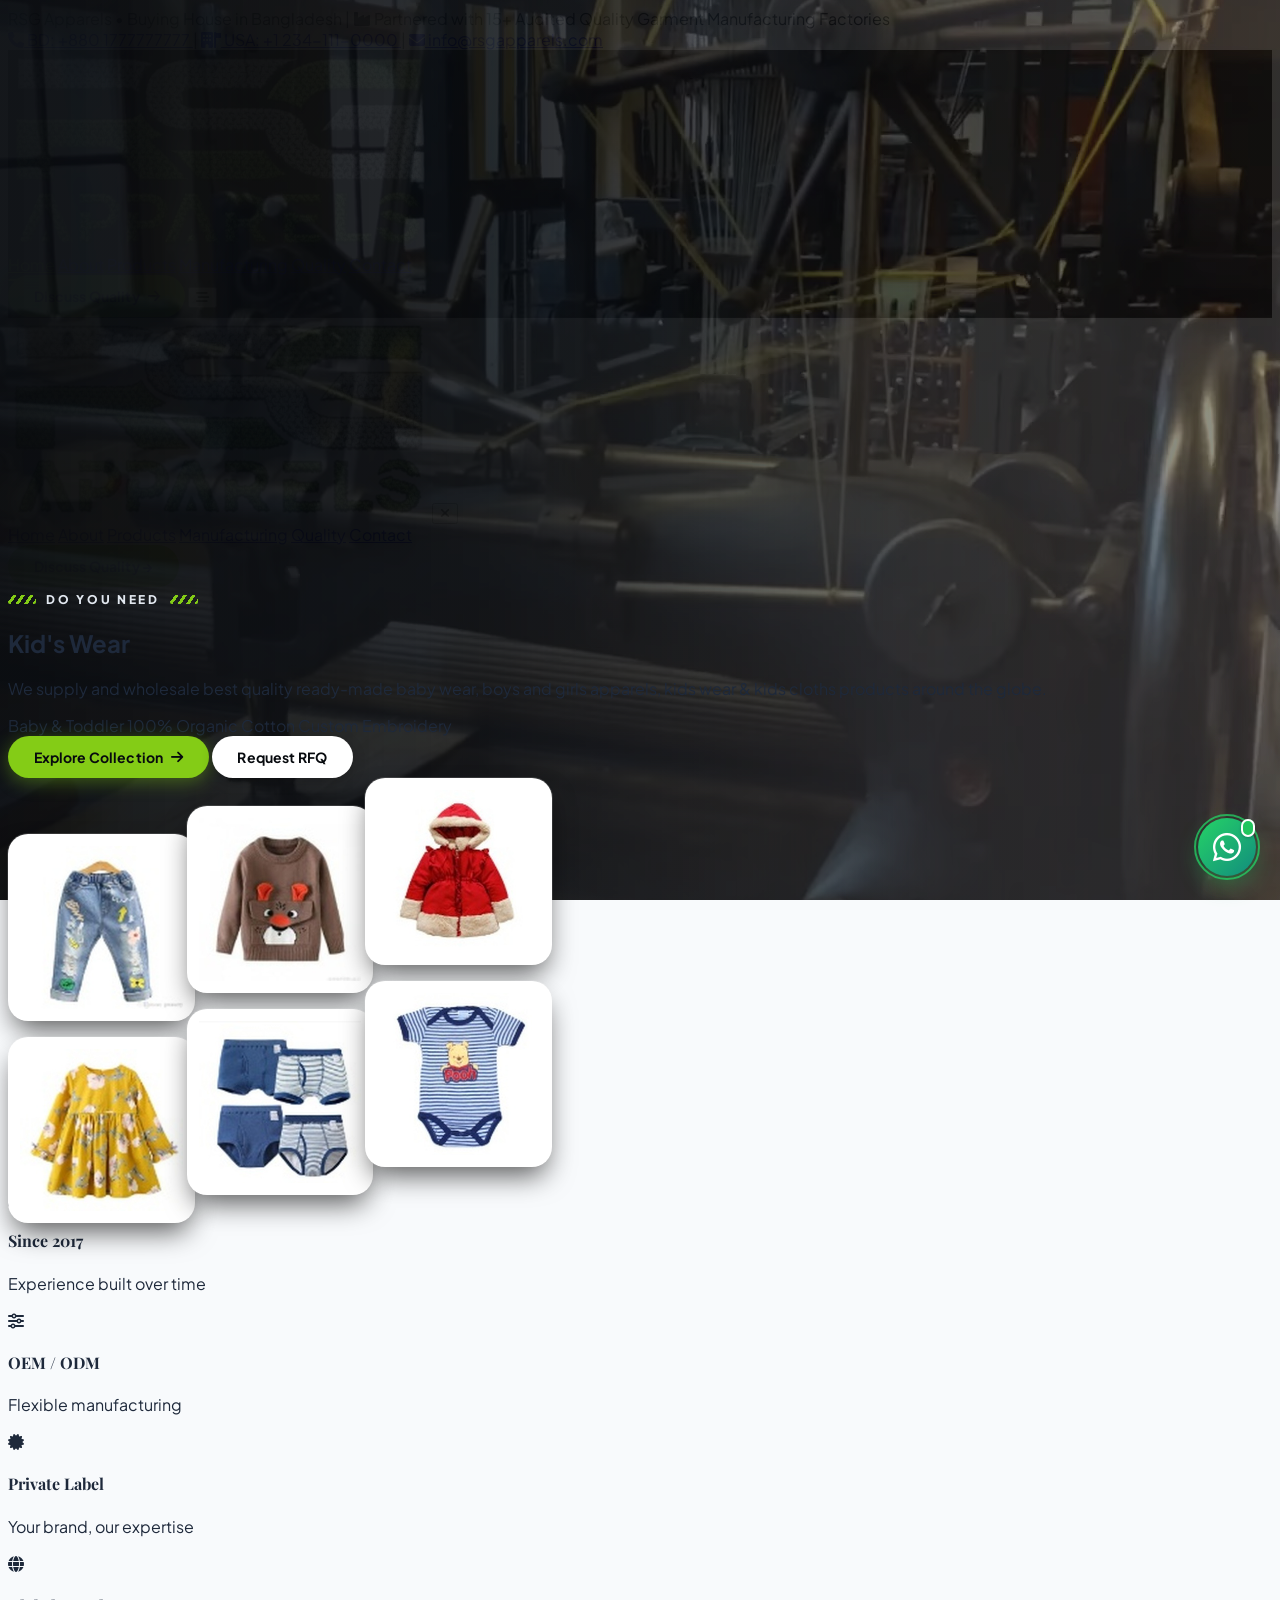
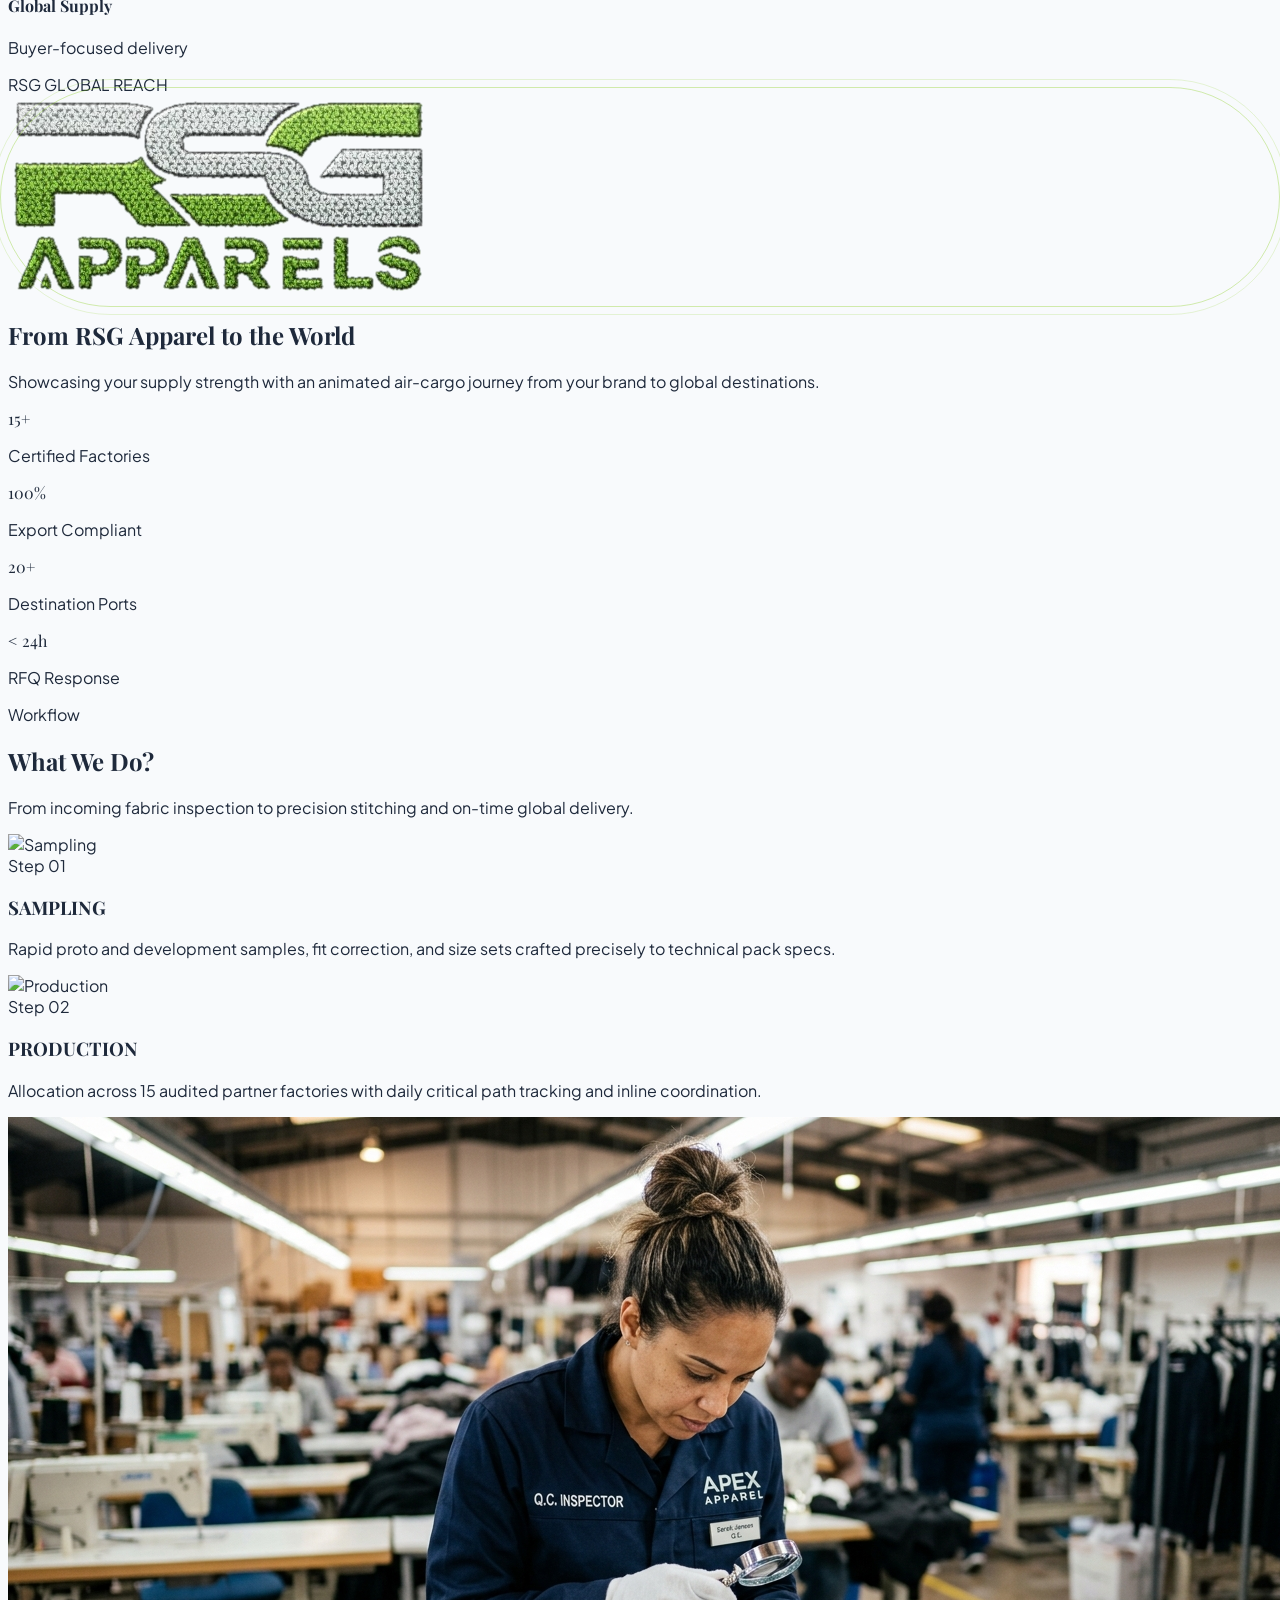
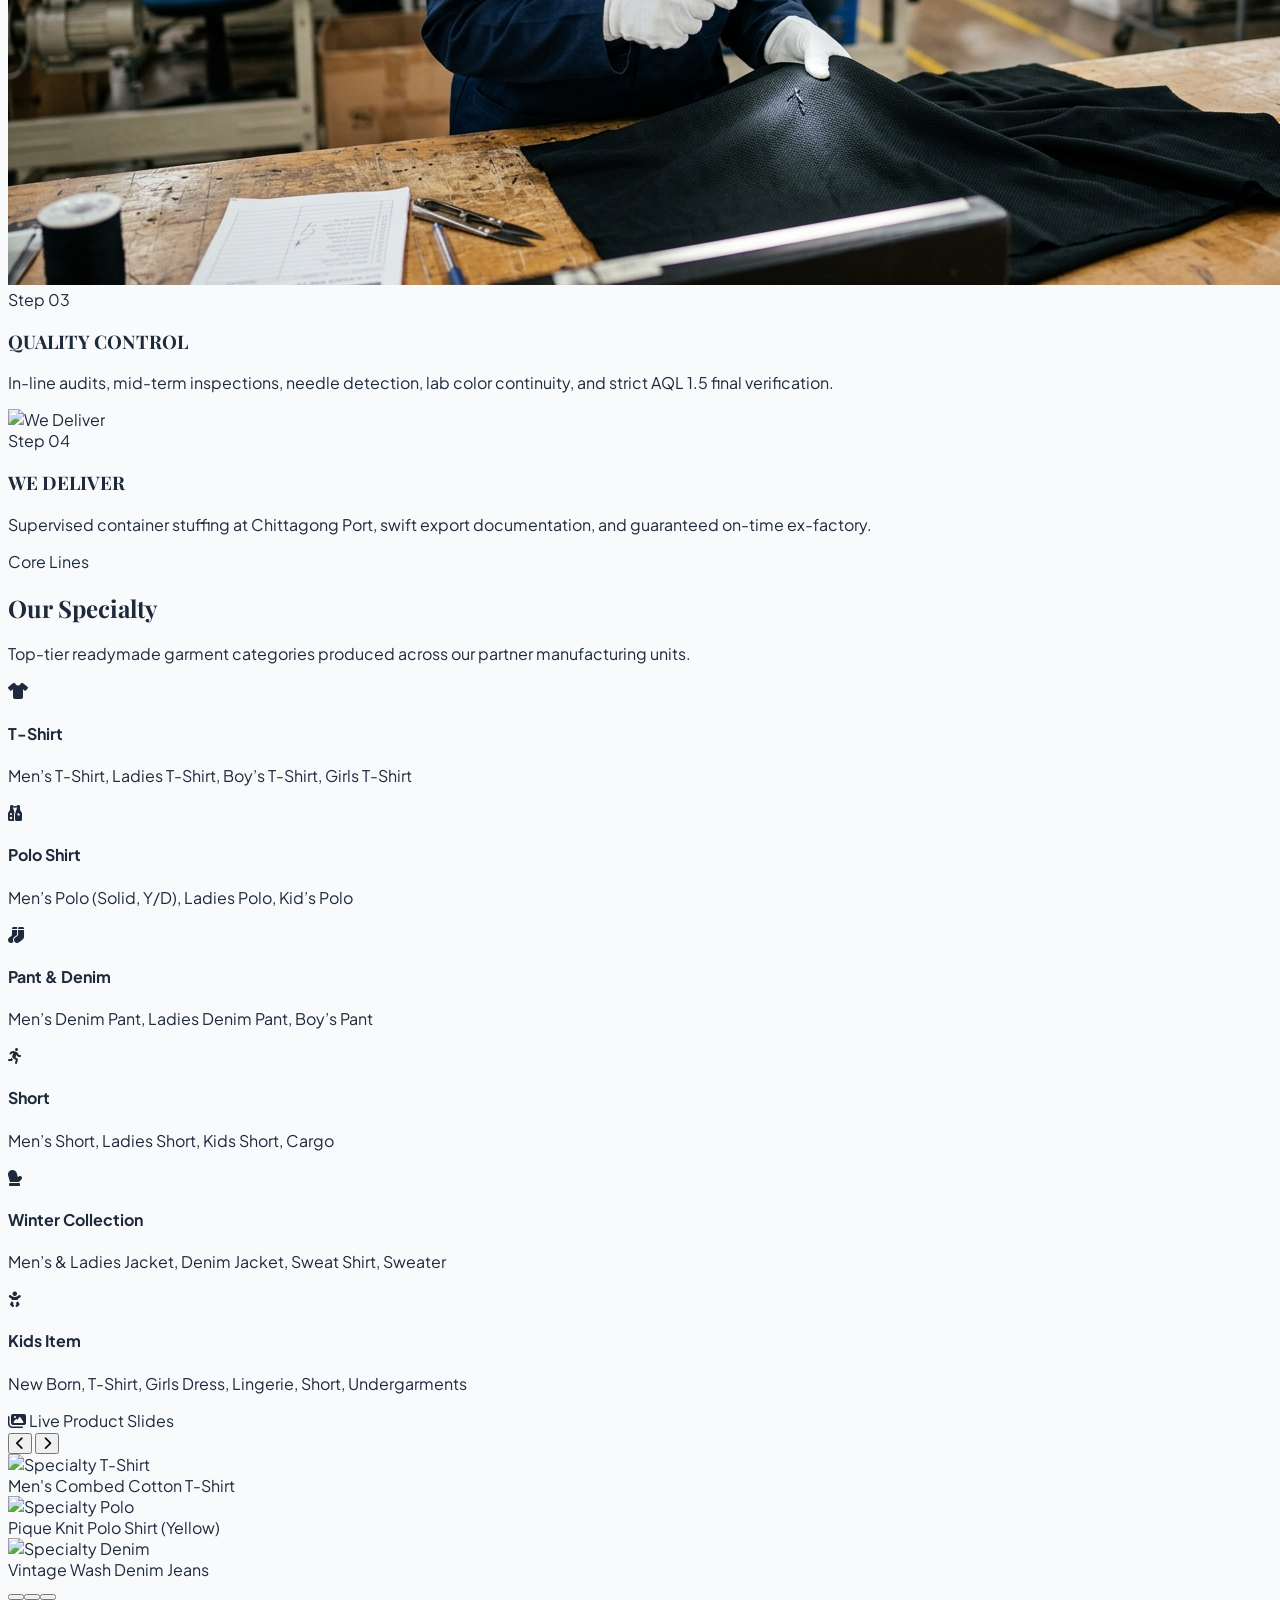
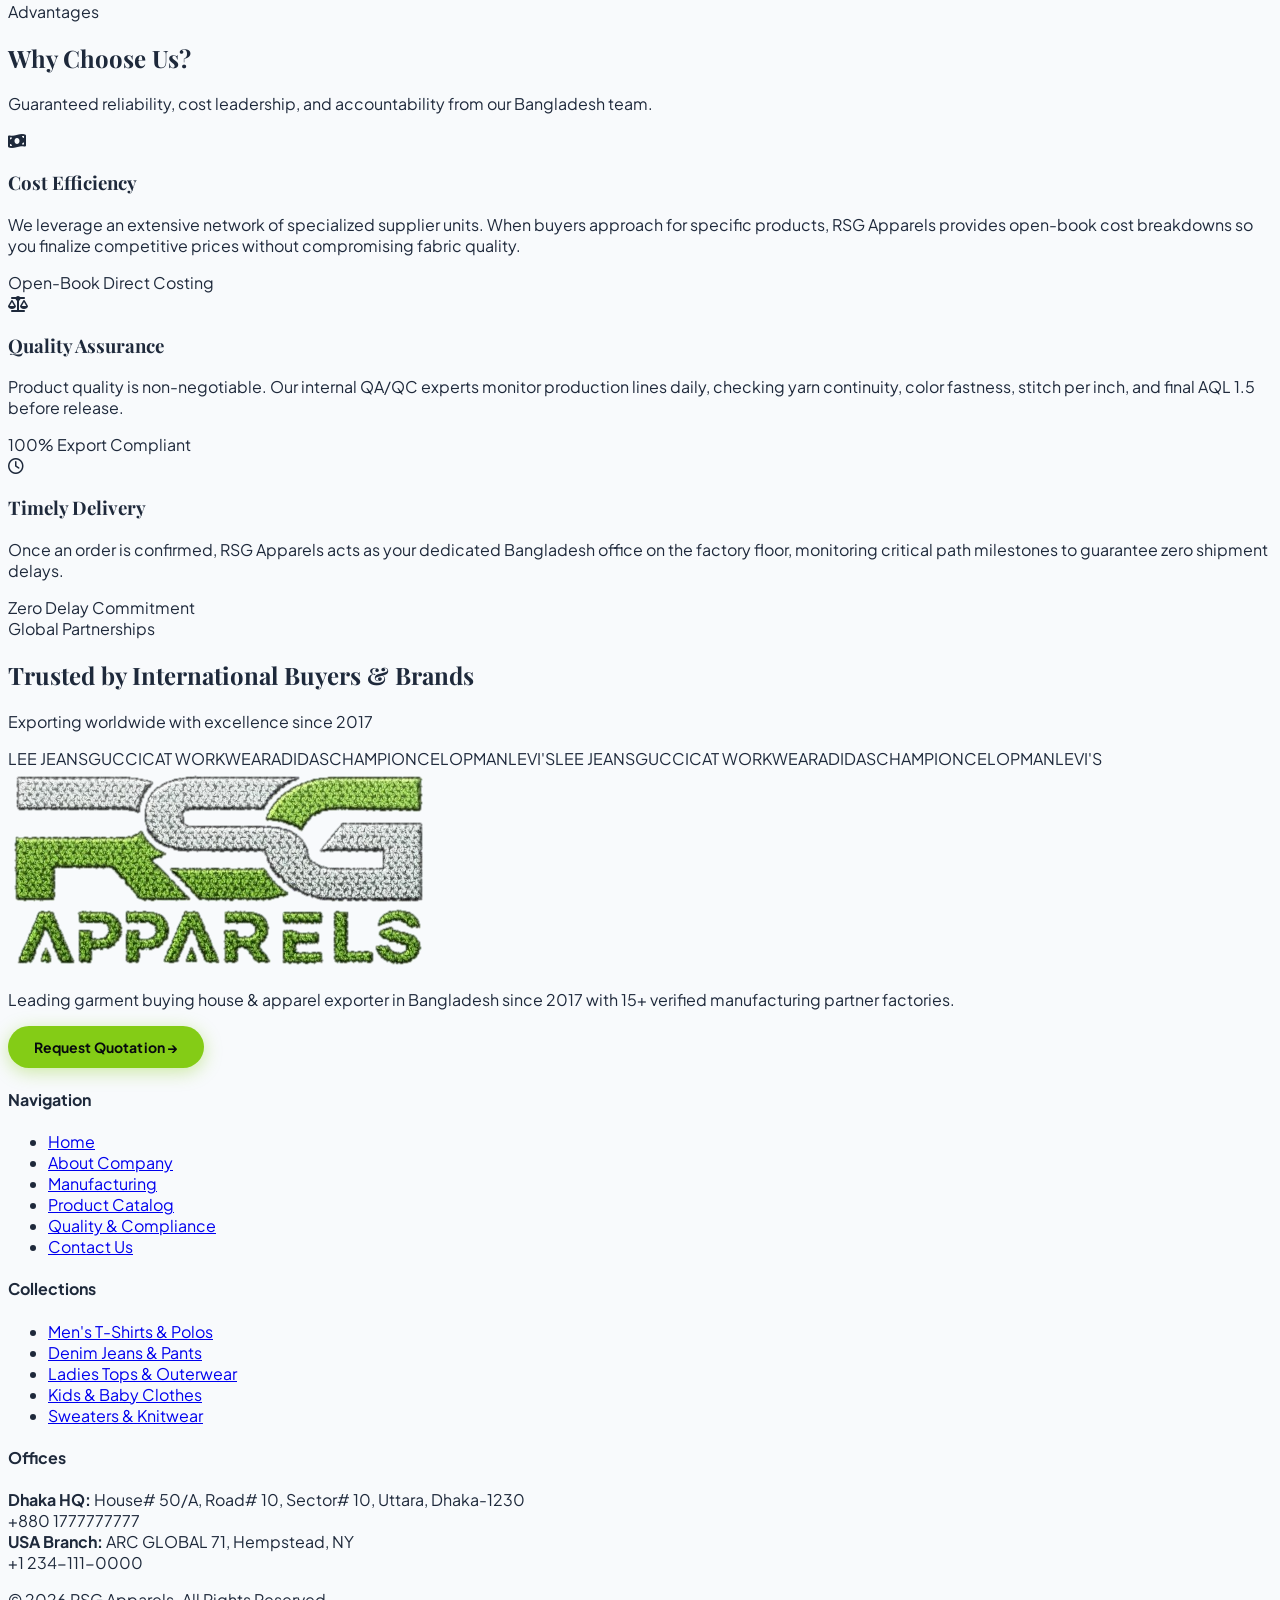
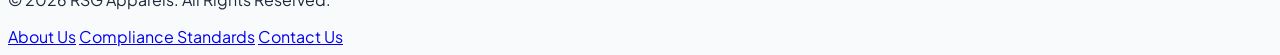
==== commit 568e1bb5: "new design" ====
--- a/index.html
+++ b/index.html
@@ -139,8 +139,8 @@
     </div>
   </div>
 
-  <!-- 3. HERO SECTION WITH BACKGROUND VIDEO -->
-  <section class="relative bg-[#070a0e] pt-28 sm:pt-32 lg:pt-36 pb-12 lg:pb-20 overflow-hidden text-white min-h-[580px] lg:min-h-[720px] flex items-center">
+  <!-- 3. HERO SECTION WITH BACKGROUND VIDEO & CONCEPT SLIDER -->
+  <section id="hero-section" class="relative bg-[#070a0e] pt-28 sm:pt-32 lg:pt-36 pb-16 lg:pb-24 overflow-hidden text-white min-h-[620px] lg:min-h-[720px] flex items-center">
     
     <!-- Background Looping Video Container -->
     <div class="hero-video-container">
@@ -157,190 +157,420 @@
 
     <div class="relative max-w-7xl mx-auto px-4 sm:px-6 lg:px-8 w-full z-10 py-4 sm:py-8">
       
-      <!-- ==================================================== -->
-      <!-- 1. MOBILE EXCLUSIVE PRESENTATION (Pure Product Image Slider) -->
-      <!-- ==================================================== -->
-      <div class="block lg:hidden space-y-4 text-left">
-        <!-- Top kicker -->
-        <div class="space-y-0.5">
-          <span class="text-[10px] font-bold tracking-[0.25em] text-slate-400 uppercase block">
-            RSG APPARELS
-          </span>
-          <span class="text-xs font-extrabold tracking-wider text-lime-400 uppercase inline-block">
-            CLOTHING MANUFACTURING &bull; PRIVATE LABEL
-          </span>
-        </div>
-
-        <!-- Bold Headline -->
-        <h1 class="text-3xl sm:text-4xl font-bold tracking-tight text-white leading-tight font-editorial">
-          Quality at <span class="text-lime-400 italic font-medium">Every Stage</span>
-        </h1>
-
-        <!-- PURE PRODUCT IMAGE SLIDER (NO TEXT ON IMAGES, JUST PURE ATTRACTIVE GARMENTS) -->
-        <div class="relative w-full max-w-sm mx-auto pt-1">
-          <!-- Main Image Slider Card with Ambient Glow -->
-          <div id="mobile-product-slider" class="relative rounded-3xl overflow-hidden aspect-[4/3] bg-[#0d131a] border-2 border-lime-500/50 shadow-2xl shadow-lime-500/20 group select-none">
+      <!-- HERO SLIDES WRAPPER -->
+      <div id="hero-slides-wrapper" class="hero-slides-wrapper">
+        
+        <!-- ==================================================== -->
+        <!-- SLIDE 1: KID'S WEAR (MATCHING EXACT USER CONCEPT) -->
+        <!-- ==================================================== -->
+        <div class="hero-concept-slide active-slide" data-slide-index="0">
+          <div class="grid grid-cols-1 lg:grid-cols-12 gap-8 lg:gap-12 items-center">
             
-            <!-- Pure Image 1: Polo -->
-            <div class="mobile-product-slide absolute inset-0 w-full h-full transition-all duration-500 ease-out" style="z-index: 2; opacity: 1; transform: scale(1);">
-              <img src="assets/images/hero-featured-polo.jpg" alt="RSG Cotton Pique Polo Shirt" class="w-full h-full object-cover">
-            </div>
-            <!-- Pure Image 2: Streetwear Hoodie & Raw Denim -->
-            <div class="mobile-product-slide absolute inset-0 w-full h-full transition-all duration-500 ease-out" style="z-index: 1; opacity: 0; pointer-events: none; transform: scale(1.03);">
-              <img src="assets/images/hero-featured-denim.jpg" alt="RSG Heavy Fleece Hoodie" class="w-full h-full object-cover">
-            </div>
-            <!-- Pure Image 3: Quilted Jacket -->
-            <div class="mobile-product-slide absolute inset-0 w-full h-full transition-all duration-500 ease-out" style="z-index: 1; opacity: 0; pointer-events: none; transform: scale(1.03);">
-              <img src="assets/images/products/ladies-jacket.jpg" alt="RSG Quilted Lightweight Jacket" class="w-full h-full object-cover">
-            </div>
-            <!-- Pure Image 4: Distressed Denim -->
-            <div class="mobile-product-slide absolute inset-0 w-full h-full transition-all duration-500 ease-out" style="z-index: 1; opacity: 0; pointer-events: none; transform: scale(1.03);">
-              <img src="assets/images/products/ripped-jeans.jpg" alt="RSG Vintage Distressed Jeans" class="w-full h-full object-cover">
-            </div>
-            <!-- Pure Image 5: Fine Knit Cardigan -->
-            <div class="mobile-product-slide absolute inset-0 w-full h-full transition-all duration-500 ease-out" style="z-index: 1; opacity: 0; pointer-events: none; transform: scale(1.03);">
-              <img src="assets/images/products/designer-cardigan.jpg" alt="RSG Fine Knit Cardigan" class="w-full h-full object-cover">
-            </div>
-            <!-- Pure Image 6: Kids Organic Wear -->
-            <div class="mobile-product-slide absolute inset-0 w-full h-full transition-all duration-500 ease-out" style="z-index: 1; opacity: 0; pointer-events: none; transform: scale(1.03);">
-              <img src="assets/images/products/baby-girls-dress.jpg" alt="RSG Kids Organic Dress" class="w-full h-full object-cover">
-            </div>
-
-            <!-- Left / Right Floating Controls -->
-            <button type="button" id="mobile-slider-prev" class="absolute left-2.5 top-1/2 -translate-y-1/2 w-9 h-9 rounded-full bg-[#070a0e]/80 backdrop-blur-md border border-slate-700/80 text-white flex items-center justify-center text-xs transition active:scale-90 hover:bg-lime-500 hover:text-slate-950 z-20 cursor-pointer" aria-label="Previous Product">
-              <i class="fa-solid fa-chevron-left text-[11px]"></i>
-            </button>
-            <button type="button" id="mobile-slider-next" class="absolute right-2.5 top-1/2 -translate-y-1/2 w-9 h-9 rounded-full bg-[#070a0e]/80 backdrop-blur-md border border-slate-700/80 text-white flex items-center justify-center text-xs transition active:scale-90 hover:bg-lime-500 hover:text-slate-950 z-20 cursor-pointer" aria-label="Next Product">
-              <i class="fa-solid fa-chevron-right text-[11px]"></i>
-            </button>
-          </div>
-
-          <!-- Pagination Indicator Dots & Live Counter Below Image -->
-          <div class="flex items-center justify-between mt-3 px-1">
-            <div class="flex items-center gap-1.5" id="mobile-slider-dots">
-              <button class="mobile-slider-dot active" data-index="0" aria-label="Slide 1"></button>
-              <button class="mobile-slider-dot inactive" data-index="1" aria-label="Slide 2"></button>
-              <button class="mobile-slider-dot inactive" data-index="2" aria-label="Slide 3"></button>
-              <button class="mobile-slider-dot inactive" data-index="3" aria-label="Slide 4"></button>
-              <button class="mobile-slider-dot inactive" data-index="4" aria-label="Slide 5"></button>
-              <button class="mobile-slider-dot inactive" data-index="5" aria-label="Slide 6"></button>
-            </div>
-            <!-- <span id="mobile-slider-counter" class="text-xs font-mono font-bold text-lime-400">01 / 06</span> -->
-          </div>
-        </div>
-      </div>
-
-      <!-- ==================================================== -->
-      <!-- 2. DESKTOP EXCLUSIVE VIEW (Dual-Column Slides with Product Card) -->
-      <!-- ==================================================== -->
-      <div class="hidden lg:block">
-        <!-- Slide Viewport -->
-        <div class="overflow-hidden w-full relative">
-          <div id="hero-track" class="hero-slider-track flex items-stretch">
+            <!-- Left Text Content -->
+            <div class="lg:col-span-6 xl:col-span-6 space-y-4 text-left">
+              
+              <!-- Top Hatching Stripes Kicker -->
+              <div class="hero-animate-kicker">
+                <div class="hero-kicker-stripes">
+                  <span class="hero-hatch-stripes"></span>
+                  <span>DO YOU NEED</span>
+                  <span class="hero-hatch-stripes"></span>
+                </div>
+              </div>
+
+              <!-- Main Title -->
+              <div class="hero-animate-title">
+                <h1 class="text-4xl sm:text-5xl lg:text-6xl font-extrabold text-white tracking-tight leading-tight">
+                  Kid's Wear
+                </h1>
+              </div>
+
+              <!-- Description -->
+              <div class="hero-animate-desc">
+                <p class="text-sm sm:text-base lg:text-lg text-slate-300 leading-relaxed max-w-xl font-normal">
+                  We supply and wholesale best quality ready-made baby wear, boys and girls apparels, kids wear &amp; kids cloths products around the globe.
+                </p>
+                <div class="pt-2 flex flex-wrap gap-2 text-xs font-semibold text-lime-400">
+                  <span class="px-2.5 py-1 bg-lime-500/10 border border-lime-500/20 rounded-full">Baby &amp; Toddler</span>
+                  <span class="px-2.5 py-1 bg-lime-500/10 border border-lime-500/20 rounded-full">100% Organic Cotton</span>
+                  <span class="px-2.5 py-1 bg-lime-500/10 border border-lime-500/20 rounded-full">Custom Embroidery</span>
+                </div>
+              </div>
+
+              <!-- CTAs -->
+              <div class="hero-animate-ctas pt-3 flex flex-wrap gap-3.5 items-center">
+                <a href="productsd.html#kids" class="btn-pill-lime">
+                  <span>Explore Collection</span>
+                  <i class="fa-solid fa-arrow-right text-xs"></i>
+                </a>
+                <a href="contactd.html#rfq-section" class="btn-pill-white">
+                  <span>Request RFQ</span>
+                </a>
+              </div>
+            </div>
+
+            <!-- Right Staggered 3-Column Product Showcase (Exact 6 Items from Reference Image) -->
+            <div class="lg:col-span-6 xl:col-span-6 flex justify-center lg:justify-end hero-animate-cards">
+              <div class="hero-stagger-collage">
+                
+                <!-- Column 1: Staggered Lowest -->
+                <div class="hero-stagger-col hero-stagger-col-1">
+                  <div class="hero-product-card group" title="Kids Ripped Denim Jeans">
+                    <img src="assets/images/hero-slider/kids/kids-jeans.jpg" alt="Kids Distressed Jeans" loading="eager">
+                    <span class="hero-card-badge">Kids Denim</span>
+                  </div>
+                  <div class="hero-product-card group" title="Baby Floral Summer Dress">
+                    <img src="assets/images/hero-slider/kids/kids-dress.jpg" alt="Baby Floral Summer Dress" loading="eager">
+                    <span class="hero-card-badge">Floral Dress</span>
+                  </div>
+                </div>
+
+                <!-- Column 2: Staggered Mid -->
+                <div class="hero-stagger-col hero-stagger-col-2">
+                  <div class="hero-product-card group" title="Animal Knitted Winter Sweater">
+                    <img src="assets/images/hero-slider/kids/kids-sweater.jpg" alt="Animal Knitted Sweater" loading="eager">
+                    <span class="hero-card-badge">Kids Knitwear</span>
+                  </div>
+                  <div class="hero-product-card group" title="Boys Cotton Boxer Shorts Set">
+                    <img src="assets/images/hero-slider/kids/kids-boxers.jpg" alt="Cotton Boxer Shorts Set" loading="eager">
+                    <span class="hero-card-badge">Innerwear Set</span>
+                  </div>
+                </div>
+
+                <!-- Column 3: Staggered Top -->
+                <div class="hero-stagger-col hero-stagger-col-3">
+                  <div class="hero-product-card group" title="Kids Red Fur Trim Hooded Coat">
+                    <img src="assets/images/hero-slider/kids/kids-coat.jpg" alt="Fleece Fur Winter Coat" loading="eager">
+                    <span class="hero-card-badge">Winter Outerwear</span>
+                  </div>
+                  <div class="hero-product-card group" title="Baby Striped Graphic Romper">
+                    <img src="assets/images/hero-slider/kids/kids-romper.jpg" alt="Striped Graphic Romper" loading="eager">
+                    <span class="hero-card-badge">Baby Romper</span>
+                  </div>
+                </div>
+
+              </div>
+            </div>
+
+          </div>
+        </div>
+
+        <!-- ==================================================== -->
+        <!-- SLIDE 2: MEN'S COLLECTION -->
+        <!-- ==================================================== -->
+        <div class="hero-concept-slide inactive-slide" data-slide-index="1">
+          <div class="grid grid-cols-1 lg:grid-cols-12 gap-8 lg:gap-12 items-center">
             
-            <!-- Slide 1: Quality at Every Stage (Matching Screenshot) -->
-            <div class="hero-slide w-full flex-shrink-0 min-w-full grid grid-cols-1 lg:grid-cols-12 gap-8 lg:gap-12 items-center">
-              <div class="lg:col-span-7 xl:col-span-8 space-y-4">
-                <div class="space-y-1">
-                  <span class="text-[11px] font-bold tracking-[0.25em] text-slate-300 uppercase block">
-                    RSG APPAREL
-                  </span>
-                  <span class="text-xs sm:text-sm font-extrabold tracking-wider text-lime-400 uppercase inline-block">
-                    CLOTHING MANUFACTURING &bull; PRIVATE LABEL &bull; SUPPLY
-                  </span>
-                </div>
+            <!-- Left Text Content -->
+            <div class="lg:col-span-6 xl:col-span-6 space-y-4 text-left">
+              
+              <!-- Top Hatching Stripes Kicker -->
+              <div class="hero-animate-kicker">
+                <div class="hero-kicker-stripes">
+                  <span class="hero-hatch-stripes"></span>
+                  <span>DO YOU NEED</span>
+                  <span class="hero-hatch-stripes"></span>
+                </div>
+              </div>
+
+              <!-- Main Title -->
+              <div class="hero-animate-title">
+                <h1 class="text-4xl sm:text-5xl lg:text-6xl font-extrabold text-white tracking-tight leading-tight">
+                  Men's Collection
+                </h1>
+              </div>
+
+              <!-- Description -->
+              <div class="hero-animate-desc">
+                <p class="text-sm sm:text-base lg:text-lg text-slate-300 leading-relaxed max-w-xl font-normal">
+                  Tailored pique polo shirts, heavy fleece streetwear hoodies, selvedge denim, and versatile casuals engineered for international apparel brands.
+                </p>
+                <div class="pt-2 flex flex-wrap gap-2 text-xs font-semibold text-lime-400">
+                  <span class="px-2.5 py-1 bg-lime-500/10 border border-lime-500/20 rounded-full">220 GSM Pique</span>
+                  <span class="px-2.5 py-1 bg-lime-500/10 border border-lime-500/20 rounded-full">340 GSM French Terry</span>
+                  <span class="px-2.5 py-1 bg-lime-500/10 border border-lime-500/20 rounded-full">MOQ 500 pcs</span>
+                </div>
+              </div>
+
+              <!-- CTAs -->
+              <div class="hero-animate-ctas pt-3 flex flex-wrap gap-3.5 items-center">
+                <a href="productsd.html#men" class="btn-pill-lime">
+                  <span>Explore Men's Wear</span>
+                  <i class="fa-solid fa-arrow-right text-xs"></i>
+                </a>
+                <a href="contactd.html#rfq-section" class="btn-pill-white">
+                  <span>Request RFQ</span>
+                </a>
+              </div>
+            </div>
+
+            <!-- Right Staggered 3-Column Product Showcase -->
+            <div class="lg:col-span-6 xl:col-span-6 flex justify-center lg:justify-end hero-animate-cards">
+              <div class="hero-stagger-collage">
                 
-                <h1 class="text-4xl sm:text-5xl lg:text-6xl xl:text-7xl font-bold tracking-tight text-white leading-[1.08] font-editorial">
-                  Quality at <span class="text-lime-400 italic font-medium">Every Stage</span>
+                <!-- Column 1: Staggered Lowest -->
+                <div class="hero-stagger-col hero-stagger-col-1">
+                  <div class="hero-product-card group" title="Men's Vintage Denim Jeans">
+                    <img src="assets/images/products/mens-denim.jpg" alt="Men's Denim Jeans" loading="lazy">
+                    <span class="hero-card-badge">Men's Denim</span>
+                  </div>
+                  <div class="hero-product-card group" title="100% Combed Cotton Graphic Tee">
+                    <img src="assets/images/products/printed-tee.jpg" alt="Cotton Graphic Tee" loading="lazy">
+                    <span class="hero-card-badge">Combed Cotton</span>
+                  </div>
+                </div>
+
+                <!-- Column 2: Staggered Mid -->
+                <div class="hero-stagger-col hero-stagger-col-2">
+                  <div class="hero-product-card group" title="Tailored Pique Knit Polo Shirt">
+                    <img src="assets/images/hero-featured-polo.jpg" alt="Tailored Pique Polo" loading="lazy">
+                    <span class="hero-card-badge">Pique Polo</span>
+                  </div>
+                  <div class="hero-product-card group" title="Men's Utility Cargo Shorts">
+                    <img src="assets/images/products/cargo-shorts.png" alt="Utility Cargo Shorts" loading="lazy">
+                    <span class="hero-card-badge">Cargo Shorts</span>
+                  </div>
+                </div>
+
+                <!-- Column 3: Staggered Top -->
+                <div class="hero-stagger-col hero-stagger-col-3">
+                  <div class="hero-product-card group" title="Heavy Fleece Streetwear Hoodie">
+                    <img src="assets/images/hero-featured-denim.jpg" alt="Heavy Fleece Hoodie" loading="lazy">
+                    <span class="hero-card-badge">Fleece Hoodie</span>
+                  </div>
+                  <div class="hero-product-card group" title="Performance Knit Tennis Polo">
+                    <img src="assets/images/products/polo-shirt.png" alt="Performance Polo" loading="lazy">
+                    <span class="hero-card-badge">Sport Polo</span>
+                  </div>
+                </div>
+
+              </div>
+            </div>
+
+          </div>
+        </div>
+
+        <!-- ==================================================== -->
+        <!-- SLIDE 3: WOMEN'S FASHION -->
+        <!-- ==================================================== -->
+        <div class="hero-concept-slide inactive-slide" data-slide-index="2">
+          <div class="grid grid-cols-1 lg:grid-cols-12 gap-8 lg:gap-12 items-center">
+            
+            <!-- Left Text Content -->
+            <div class="lg:col-span-6 xl:col-span-6 space-y-4 text-left">
+              
+              <!-- Top Hatching Stripes Kicker -->
+              <div class="hero-animate-kicker">
+                <div class="">
+                  <span class=""></span>
+                  <span>DO YOU NEED</span>
+                  <span class=""></span>
+                </div>
+              </div>
+
+              <!-- Main Title -->
+              <div class="hero-animate-title">
+                <h1 class="text-4xl sm:text-5xl lg:text-6xl font-extrabold text-white tracking-tight leading-tight">
+                  Women's Fashion
                 </h1>
+              </div>
+
+              <!-- Description -->
+              <div class="hero-animate-desc">
+                <p class="text-sm sm:text-base lg:text-lg text-slate-300 leading-relaxed max-w-xl font-normal">
+                  Chic ladies outerwear, lightweight knit cardigans, casual dresses, stretch jeans, and elevated everyday staples manufactured to global retail standards.
+                </p>
+                <div class="pt-2 flex flex-wrap gap-2 text-xs font-semibold text-lime-400">
+                  <span class="px-2.5 py-1 bg-lime-500/10 border border-lime-500/20 rounded-full">Eco-Conscious</span>
+                  <span class="px-2.5 py-1 bg-lime-500/10 border border-lime-500/20 rounded-full">Fine Gauge Knits</span>
+                  <span class="px-2.5 py-1 bg-lime-500/10 border border-lime-500/20 rounded-full">European Fitting</span>
+                </div>
+              </div>
+
+              <!-- CTAs -->
+              <div class="hero-animate-ctas pt-3 flex flex-wrap gap-3.5 items-center">
+                <a href="productsd.html#women" class="btn-pill-lime">
+                  <span>Explore Women's Wear</span>
+                  <i class="fa-solid fa-arrow-right text-xs"></i>
+                </a>
+                <a href="contactd.html#rfq-section" class="btn-pill-white">
+                  <span>Request RFQ</span>
+                </a>
+              </div>
+            </div>
+
+            <!-- Right Staggered 3-Column Product Showcase -->
+            <div class="lg:col-span-6 xl:col-span-6 flex justify-center lg:justify-end hero-animate-cards">
+              <div class="hero-stagger-collage">
                 
-                <p class="text-sm sm:text-base lg:text-lg text-slate-300/90 leading-relaxed max-w-2xl font-normal pt-1">
-                  A quality-focused workflow from incoming materials to final packing, built around buyer specifications.
+                <!-- Column 1: Staggered Lowest -->
+                <div class="hero-stagger-col hero-stagger-col-1">
+                  <div class="hero-product-card group" title="Women's Stretch Ripped Denim">
+                    <img src="assets/images/products/ripped-jeans.jpg" alt="Stretch Denim Jeans" loading="lazy">
+                    <span class="hero-card-badge">Stretch Denim</span>
+                  </div>
+                  <div class="hero-product-card group" title="Floral Pattern Summer Dress">
+                    <img src="assets/images/products/baby-girls-dress.jpg" alt="Floral Dress" loading="lazy">
+                    <span class="hero-card-badge">Casual Dress</span>
+                  </div>
+                </div>
+
+                <!-- Column 2: Staggered Mid -->
+                <div class="hero-stagger-col hero-stagger-col-2">
+                  <div class="hero-product-card group" title="Fine Knit Button Cardigan">
+                    <img src="assets/images/products/designer-cardigan.jpg" alt="Fine Knit Cardigan" loading="lazy">
+                    <span class="hero-card-badge">Fine Cardigan</span>
+                  </div>
+                  <div class="hero-product-card group" title="Ladies Tailored Formal Trouser">
+                    <img src="assets/images/products/ladies-formal-pant.jpg" alt="Formal Pants" loading="lazy">
+                    <span class="hero-card-badge">Formal Trouser</span>
+                  </div>
+                </div>
+
+                <!-- Column 3: Staggered Top -->
+                <div class="hero-stagger-col hero-stagger-col-3">
+                  <div class="hero-product-card group" title="Lightweight Quilted Puffer Jacket">
+                    <img src="assets/images/products/ladies-jacket.jpg" alt="Quilted Puffer Jacket" loading="lazy">
+                    <span class="hero-card-badge">Quilted Jacket</span>
+                  </div>
+                  <div class="hero-product-card group" title="Organic Cotton Pastel Tee">
+                    <img src="assets/images/products/baby-pink-tee.jpg" alt="Cotton Pastel Tee" loading="lazy">
+                    <span class="hero-card-badge">Pastel Cotton</span>
+                  </div>
+                </div>
+
+              </div>
+            </div>
+
+          </div>
+        </div>
+
+        <!-- ==================================================== -->
+        <!-- SLIDE 4: DENIM & CASUALS -->
+        <!-- ==================================================== -->
+        <div class="hero-concept-slide inactive-slide" data-slide-index="3">
+          <div class="grid grid-cols-1 lg:grid-cols-12 gap-8 lg:gap-12 items-center">
+            
+            <!-- Left Text Content -->
+            <div class="lg:col-span-6 xl:col-span-6 space-y-4 text-left">
+              
+              <!-- Top Hatching Stripes Kicker -->
+              <div class="hero-animate-kicker">
+                <div class="">
+                  <span class=""></span>
+                  <span>DO YOU NEED</span>
+                  <span class=""></span>
+                </div>
+              </div>
+
+              <!-- Main Title -->
+              <div class="hero-animate-title">
+                <h1 class="text-4xl sm:text-5xl lg:text-6xl font-extrabold text-white tracking-tight leading-tight">
+                  Denim &amp; Casuals
+                </h1>
+              </div>
+
+              <!-- Description -->
+              <div class="hero-animate-desc">
+                <p class="text-sm sm:text-base lg:text-lg text-slate-300 leading-relaxed max-w-xl font-normal">
+                  Heavyweight authentic denim, custom enzyme washes, vintage distressed finishes, and rugged casual streetwear with superior durability and comfort.
                 </p>
+                <div class="pt-2 flex flex-wrap gap-2 text-xs font-semibold text-lime-400">
+                  <span class="px-2.5 py-1 bg-lime-500/10 border border-lime-500/20 rounded-full">12 - 14.5 Oz Denim</span>
+                  <span class="px-2.5 py-1 bg-lime-500/10 border border-lime-500/20 rounded-full">Laser Whiskering</span>
+                  <span class="px-2.5 py-1 bg-lime-500/10 border border-lime-500/20 rounded-full">Eco Washing Tech</span>
+                </div>
+              </div>
+
+              <!-- CTAs -->
+              <div class="hero-animate-ctas pt-3 flex flex-wrap gap-3.5 items-center">
+                <a href="productsd.html#denim" class="btn-pill-lime">
+                  <span>Explore Denim Line</span>
+                  <i class="fa-solid fa-arrow-right text-xs"></i>
+                </a>
+                <a href="contactd.html#rfq-section" class="btn-pill-white">
+                  <span>Request RFQ</span>
+                </a>
+              </div>
+            </div>
+
+            <!-- Right Staggered 3-Column Product Showcase -->
+            <div class="lg:col-span-6 xl:col-span-6 flex justify-center lg:justify-end hero-animate-cards">
+              <div class="hero-stagger-collage">
                 
-                <div class="pt-4 flex flex-wrap gap-4 items-center">
-                  <a href="contact.html" class="btn-pill-lime">
-                    <span>Discuss Quality</span>
-                    <i class="fa-solid fa-arrow-right text-xs"></i>
-                  </a>
-                  <a href="compliance.html" class="btn-pill-white">
-                    Quality Assurance
-                  </a>
-                </div>
-              </div>
-
-              <!-- Visual Featured Product Showcase Card on Right Side -->
-              <div class="lg:col-span-5 xl:col-span-4 flex justify-end">
-                <div class="bg-[#0d131a]/90 border border-slate-700/80 rounded-3xl p-4 sm:p-5 backdrop-blur-2xl shadow-2xl max-w-sm w-full text-left space-y-3.5 hover:border-lime-500/50 transition-all duration-300">
-                  
-                  <div class="flex items-center justify-between">
-                    <span class="inline-flex items-center gap-1.5 px-3 py-1 rounded-full bg-lime-500/15 border border-lime-500/30 text-lime-400 text-[10px] font-bold uppercase tracking-wider">
-                      <span class="w-1.5 h-1.5 rounded-full bg-lime-400 animate-pulse"></span>
-                      Featured Export Style
-                    </span>
-                  </div>
-
-                  <div class="relative rounded-2xl overflow-hidden aspect-[4/3] bg-slate-900 border border-slate-800 group/img">
-                    <img id="hero-card-img" src="assets/images/hero-featured-polo.jpg" alt="RSG Custom Polo" class="w-full h-full object-cover transition-all duration-500 group-hover/img:scale-105">
-                    <div class="absolute inset-0 bg-gradient-to-t from-[#070a0e]/90 via-[#070a0e]/25 to-transparent"></div>
-                    
-                    <!-- <div class="absolute bottom-3 left-3 right-3 flex items-end justify-between">
-                      <div>
-                        <span class="text-[10px] uppercase tracking-wider text-lime-400 font-bold block" id="hero-card-cat">Knitwear Collection</span>
-                        <h4 class="text-sm sm:text-base font-bold text-white font-editorial leading-tight" id="hero-card-title">Tailored Pique Polo Shirt</h4>
-                      </div>
-                      <span class="px-2.5 py-1 bg-[#070a0e]/80 backdrop-blur-md rounded-lg text-[10px] text-lime-300 font-bold border border-lime-500/30" id="hero-card-gsm">220 GSM</span>
-                    </div> -->
-                  </div>
-
-                  <!-- <div class="grid grid-cols-2 gap-2 pt-0.5 text-xs">
-                    <div class="p-2.5 bg-slate-900/70 rounded-xl border border-slate-800/80">
-                      <span class="text-[10px] text-slate-400 block font-medium">Fabric Specification</span>
-                      <span class="text-[11px] text-white font-bold block truncate" id="hero-card-fabric">100% Combed Cotton</span>
-                    </div>
-                    <div class="p-2.5 bg-slate-900/70 rounded-xl border border-slate-800/80">
-                      <span class="text-[10px] text-slate-400 block font-medium">Manufacturing MOQ</span>
-                      <span class="text-[11px] text-lime-400 font-bold block truncate" id="hero-card-moq">MOQ 500 pcs/color</span>
-                    </div>
-                  </div> -->
-
-                  <div class="space-y-1.5 pt-1.5 border-t border-slate-800/80">
-                    <div class="flex items-center justify-between text-[10px] text-slate-400 font-medium">
-                      <span>Quick Production Styles:</span>
-                      <span class="text-lime-400 font-semibold">Click to preview</span>
-                    </div>
-                    <div class="grid grid-cols-4 gap-2">
-                      <button type="button" onclick="switchHeroProduct(0)" aria-label="Polo Shirt" class="hero-thumb-btn active-thumb rounded-xl overflow-hidden border-2 border-lime-500 aspect-square transition relative group">
-                        <img src="assets/images/hero-featured-polo.jpg" alt="Polo" class="w-full h-full object-cover">
-                      </button>
-                      <button type="button" onclick="switchHeroProduct(1)" aria-label="Hoodie" class="hero-thumb-btn rounded-xl overflow-hidden border-2 border-transparent hover:border-lime-500/60 aspect-square transition relative group">
-                        <img src="assets/images/hero-featured-denim.jpg" alt="Hoodie" class="w-full h-full object-cover">
-                      </button>
-                      <button type="button" onclick="switchHeroProduct(2)" aria-label="Jacket" class="hero-thumb-btn rounded-xl overflow-hidden border-2 border-transparent hover:border-lime-500/60 aspect-square transition relative group">
-                        <img src="assets/images/products/ladies-jacket.jpg" alt="Jacket" class="w-full h-full object-cover">
-                      </button>
-                      <button type="button" onclick="switchHeroProduct(3)" aria-label="Jeans" class="hero-thumb-btn rounded-xl overflow-hidden border-2 border-transparent hover:border-lime-500/60 aspect-square transition relative group">
-                        <img src="assets/images/products/ripped-jeans.jpg" alt="Jeans" class="w-full h-full object-cover">
-                      </button>
-                    </div>
-                  </div>
-
-                  <div class="pt-1 flex items-center gap-2">
-                    <a href="#product-catalog" class="flex-1 py-2.5 px-3 bg-lime-500 hover:bg-lime-400 text-slate-950 font-bold text-xs uppercase tracking-wider rounded-xl text-center transition shadow-lg shadow-lime-500/20">
-                      View Catalog &rarr;
-                    </a>
-                    <a href="contact.html#rfq-section" class="py-2.5 px-3 bg-[#121922] hover:bg-slate-800 text-slate-200 hover:text-white font-bold text-xs uppercase tracking-wider rounded-xl transition border border-slate-700">
-                      Order Sample
-                    </a>
-                  </div>
-
-                </div>
-              </div>
-            </div>
-          </div>
-        </div>
-
-     
+                <!-- Column 1: Staggered Lowest -->
+                <div class="hero-stagger-col hero-stagger-col-1">
+                  <div class="hero-product-card group" title="Vintage Distressed Ripped Denim">
+                    <img src="assets/images/products/ripped-jeans.jpg" alt="Vintage Distressed Jeans" loading="lazy">
+                    <span class="hero-card-badge">Ripped Denim</span>
+                  </div>
+                  <div class="hero-product-card group" title="Denim Multi-Pocket Cargo Shorts">
+                    <img src="assets/images/products/cargo-shorts.png" alt="Denim Cargo Shorts" loading="lazy">
+                    <span class="hero-card-badge">Cargo Shorts</span>
+                  </div>
+                </div>
+
+                <!-- Column 2: Staggered Mid -->
+                <div class="hero-stagger-col hero-stagger-col-2">
+                  <div class="hero-product-card group" title="Raw Indigo Selvedge Jeans">
+                    <img src="assets/images/products/mens-denim.jpg" alt="Raw Indigo Denim" loading="lazy">
+                    <span class="hero-card-badge">Selvedge Denim</span>
+                  </div>
+                  <div class="hero-product-card group" title="Heavyweight Graphic Street Tee">
+                    <img src="assets/images/products/printed-tee.jpg" alt="Streetwear Graphic Tee" loading="lazy">
+                    <span class="hero-card-badge">Graphic Tee</span>
+                  </div>
+                </div>
+
+                <!-- Column 3: Staggered Top -->
+                <div class="hero-stagger-col hero-stagger-col-3">
+                  <div class="hero-product-card group" title="Oversized Heavy Fleece Hoodie">
+                    <img src="assets/images/hero-featured-denim.jpg" alt="Heavy Fleece Hoodie" loading="lazy">
+                    <span class="hero-card-badge">Oversized Hoodie</span>
+                  </div>
+                  <div class="hero-product-card group" title="Utility Zip-Up Bomber Jacket">
+                    <img src="assets/images/products/ladies-jacket.jpg" alt="Utility Bomber Jacket" loading="lazy">
+                    <span class="hero-card-badge">Bomber Jacket</span>
+                  </div>
+                </div>
+
+              </div>
+            </div>
+
+          </div>
+        </div>
+
+      </div>
+
+      <!-- BOTTOM SLIDER CONTROLS BAR -->
+      <div class="flex items-center justify-between pt-8 sm:pt-10 mt-8">
+        
+        <!-- Live Slide Counter & Progress Track -->
+        <!-- <div class="flex items-center gap-4">
+          <span id="hero-counter" class="text-xs font-mono font-bold text-lime-400 tracking-wider">01 / 04</span>
+          <div class="hero-progress-track hidden sm:block">
+            <div id="hero-progress-fill" class="hero-progress-fill" style="width: 25%;"></div>
+          </div>
+        </div> -->
+
+        <!-- Dot Indicators -->
+        <div id="hero-dots" class="flex items-center gap-2">
+          <button type="button" class="h-2.5 rounded-full transition-all duration-300 cursor-pointer bg-lime-400 w-8" aria-label="Slide 1" onclick="goToHeroSlide(0)"></button>
+          <button type="button" class="h-2.5 rounded-full transition-all duration-300 cursor-pointer bg-white/40 hover:bg-white/70 w-2.5" aria-label="Slide 2" onclick="goToHeroSlide(1)"></button>
+          <button type="button" class="h-2.5 rounded-full transition-all duration-300 cursor-pointer bg-white/40 hover:bg-white/70 w-2.5" aria-label="Slide 3" onclick="goToHeroSlide(2)"></button>
+          <button type="button" class="h-2.5 rounded-full transition-all duration-300 cursor-pointer bg-white/40 hover:bg-white/70 w-2.5" aria-label="Slide 4" onclick="goToHeroSlide(3)"></button>
+        </div>
+
+        <!-- Prev / Next Navigation Arrow Buttons -->
+        <!-- <div class="flex items-center gap-2">
+          <button type="button" id="hero-prev" class="w-10 h-10 rounded-full bg-[#0d131a]/80 hover:bg-lime-400 hover:text-slate-950 text-white border border-slate-700/80 backdrop-blur-md flex items-center justify-center text-xs transition-all duration-200 active:scale-90 shadow-lg cursor-pointer" aria-label="Previous Slide">
+            <i class="fa-solid fa-chevron-left text-xs"></i>
+          </button>
+          <button type="button" id="hero-next" class="w-10 h-10 rounded-full bg-[#0d131a]/80 hover:bg-lime-400 hover:text-slate-950 text-white border border-slate-700/80 backdrop-blur-md flex items-center justify-center text-xs transition-all duration-200 active:scale-90 shadow-lg cursor-pointer" aria-label="Next Slide">
+            <i class="fa-solid fa-chevron-right text-xs"></i>
+          </button>
+        </div> -->
+
       </div>
 
     </div>
--- a/assets/css/style.css
+++ b/assets/css/style.css
@@ -212,10 +212,239 @@
   top: 0;
   left: 0;
   height: 100%;
-  width: 50%;
+  width: 25%;
   background: #84cc16;
   box-shadow: 0 0 8px rgba(132, 204, 22, 0.8);
   transition: width 0.4s ease;
+}
+
+/* ====================================================
+ * HERO CONCEPT SLIDER: STAGGERED PRODUCT SHOWCASE
+ * ==================================================== */
+
+/* Kicker with diagonal hatching stripes matching concept image */
+.hero-kicker-stripes {
+  display: inline-flex;
+  align-items: center;
+  gap: 0.65rem;
+  letter-spacing: 0.22em;
+  font-size: 0.75rem;
+  font-weight: 800;
+  text-transform: uppercase;
+  color: #e2e8f0;
+}
+
+.hero-hatch-stripes {
+  display: inline-block;
+  width: 28px;
+  height: 9px;
+  background: repeating-linear-gradient(
+    -55deg,
+    #84cc16,
+    #84cc16 3px,
+    transparent 3px,
+    transparent 7px
+  );
+  border-radius: 2px;
+}
+
+/* Slide Container and Transitions */
+.hero-slides-wrapper {
+  position: relative;
+  min-height: 520px;
+}
+
+@media (min-width: 1024px) {
+  .hero-slides-wrapper {
+    min-height: 540px;
+  }
+}
+
+.hero-concept-slide {
+  transition: opacity 0.5s cubic-bezier(0.16, 1, 0.3, 1), transform 0.5s cubic-bezier(0.16, 1, 0.3, 1);
+}
+
+.hero-concept-slide.active-slide {
+  opacity: 1;
+  visibility: visible;
+  pointer-events: auto;
+  position: relative;
+  transform: translateY(0) scale(1);
+  z-index: 10;
+}
+
+.hero-concept-slide.inactive-slide {
+  opacity: 0;
+  visibility: hidden;
+  pointer-events: none;
+  position: absolute;
+  inset: 0;
+  width: 100%;
+  transform: translateY(16px) scale(0.98);
+  z-index: 1;
+}
+
+/* Staggered 3-Column Ascending Staircase Collage */
+.hero-stagger-collage {
+  display: flex;
+  align-items: flex-start;
+  justify-content: center;
+  gap: 0.75rem;
+  width: 100%;
+  max-width: 480px;
+}
+
+@media (min-width: 640px) {
+  .hero-stagger-collage {
+    gap: 1rem;
+    max-width: 520px;
+  }
+}
+
+/* Ascending Staircase Column Offsets: Col 1 lowest -> Col 2 mid -> Col 3 highest */
+.hero-stagger-col {
+  display: flex;
+  flex-direction: column;
+  gap: 0.75rem;
+  flex: 1;
+  transition: transform 0.6s cubic-bezier(0.16, 1, 0.3, 1);
+}
+
+@media (min-width: 640px) {
+  .hero-stagger-col {
+    gap: 1rem;
+  }
+}
+
+.hero-stagger-col-1 {
+  transform: translateY(3.5rem);
+}
+
+.hero-stagger-col-2 {
+  transform: translateY(1.75rem);
+}
+
+.hero-stagger-col-3 {
+  transform: translateY(0);
+}
+
+@media (max-width: 640px) {
+  .hero-stagger-col-1 {
+    transform: translateY(2rem);
+  }
+  .hero-stagger-col-2 {
+    transform: translateY(1rem);
+  }
+  .hero-stagger-col-3 {
+    transform: translateY(0);
+  }
+}
+
+/* Crisp White Product Card */
+.hero-product-card {
+  background: #ffffff;
+  border-radius: 1rem;
+  padding: 0.6rem;
+  aspect-ratio: 1 / 1;
+  width: 100%;
+  display: flex;
+  align-items: center;
+  justify-content: center;
+  position: relative;
+  box-shadow: 0 14px 28px -6px rgba(0, 0, 0, 0.65), 0 0 0 1px rgba(255, 255, 255, 0.15);
+  transition: all 0.35s cubic-bezier(0.16, 1, 0.3, 1);
+  overflow: hidden;
+  cursor: pointer;
+}
+
+@media (min-width: 640px) {
+  .hero-product-card {
+    border-radius: 1.25rem;
+    padding: 0.75rem;
+  }
+}
+
+.hero-product-card:hover {
+  transform: translateY(-4px) scale(1.05);
+  box-shadow: 0 20px 35px -5px rgba(132, 204, 22, 0.35), 0 0 0 2px #84cc16;
+}
+
+.hero-product-card img {
+  width: 100%;
+  height: 100%;
+  object-fit: contain;
+  transition: transform 0.4s cubic-bezier(0.16, 1, 0.3, 1);
+}
+
+.hero-product-card:hover img {
+  transform: scale(1.08);
+}
+
+/* Card subtle floating hover badge */
+.hero-card-badge {
+  position: absolute;
+  bottom: 6px;
+  left: 50%;
+  transform: translateX(-50%) translateY(10px);
+  background: rgba(7, 10, 14, 0.88);
+  backdrop-filter: blur(8px);
+  color: #84cc16;
+  font-size: 9px;
+  font-weight: 700;
+  padding: 2px 8px;
+  border-radius: 9999px;
+  opacity: 0;
+  pointer-events: none;
+  transition: all 0.25s ease;
+  white-space: nowrap;
+}
+
+.hero-product-card:hover .hero-card-badge {
+  opacity: 1;
+  transform: translateX(-50%) translateY(0);
+}
+
+/* Animations for active slide elements */
+.active-slide .hero-animate-kicker {
+  animation: heroSlideUp 0.5s cubic-bezier(0.16, 1, 0.3, 1) 0.05s both;
+}
+
+.active-slide .hero-animate-title {
+  animation: heroSlideUp 0.6s cubic-bezier(0.16, 1, 0.3, 1) 0.12s both;
+}
+
+.active-slide .hero-animate-desc {
+  animation: heroSlideUp 0.6s cubic-bezier(0.16, 1, 0.3, 1) 0.2s both;
+}
+
+.active-slide .hero-animate-ctas {
+  animation: heroSlideUp 0.6s cubic-bezier(0.16, 1, 0.3, 1) 0.28s both;
+}
+
+.active-slide .hero-animate-cards {
+  animation: heroCollageEntrance 0.7s cubic-bezier(0.16, 1, 0.3, 1) 0.15s both;
+}
+
+@keyframes heroSlideUp {
+  from {
+    opacity: 0;
+    transform: translateY(20px);
+  }
+  to {
+    opacity: 1;
+    transform: translateY(0);
+  }
+}
+
+@keyframes heroCollageEntrance {
+  from {
+    opacity: 0;
+    transform: scale(0.95);
+  }
+  to {
+    opacity: 1;
+    transform: scale(1);
+  }
 }
 
 /* Subtle mesh textures */
